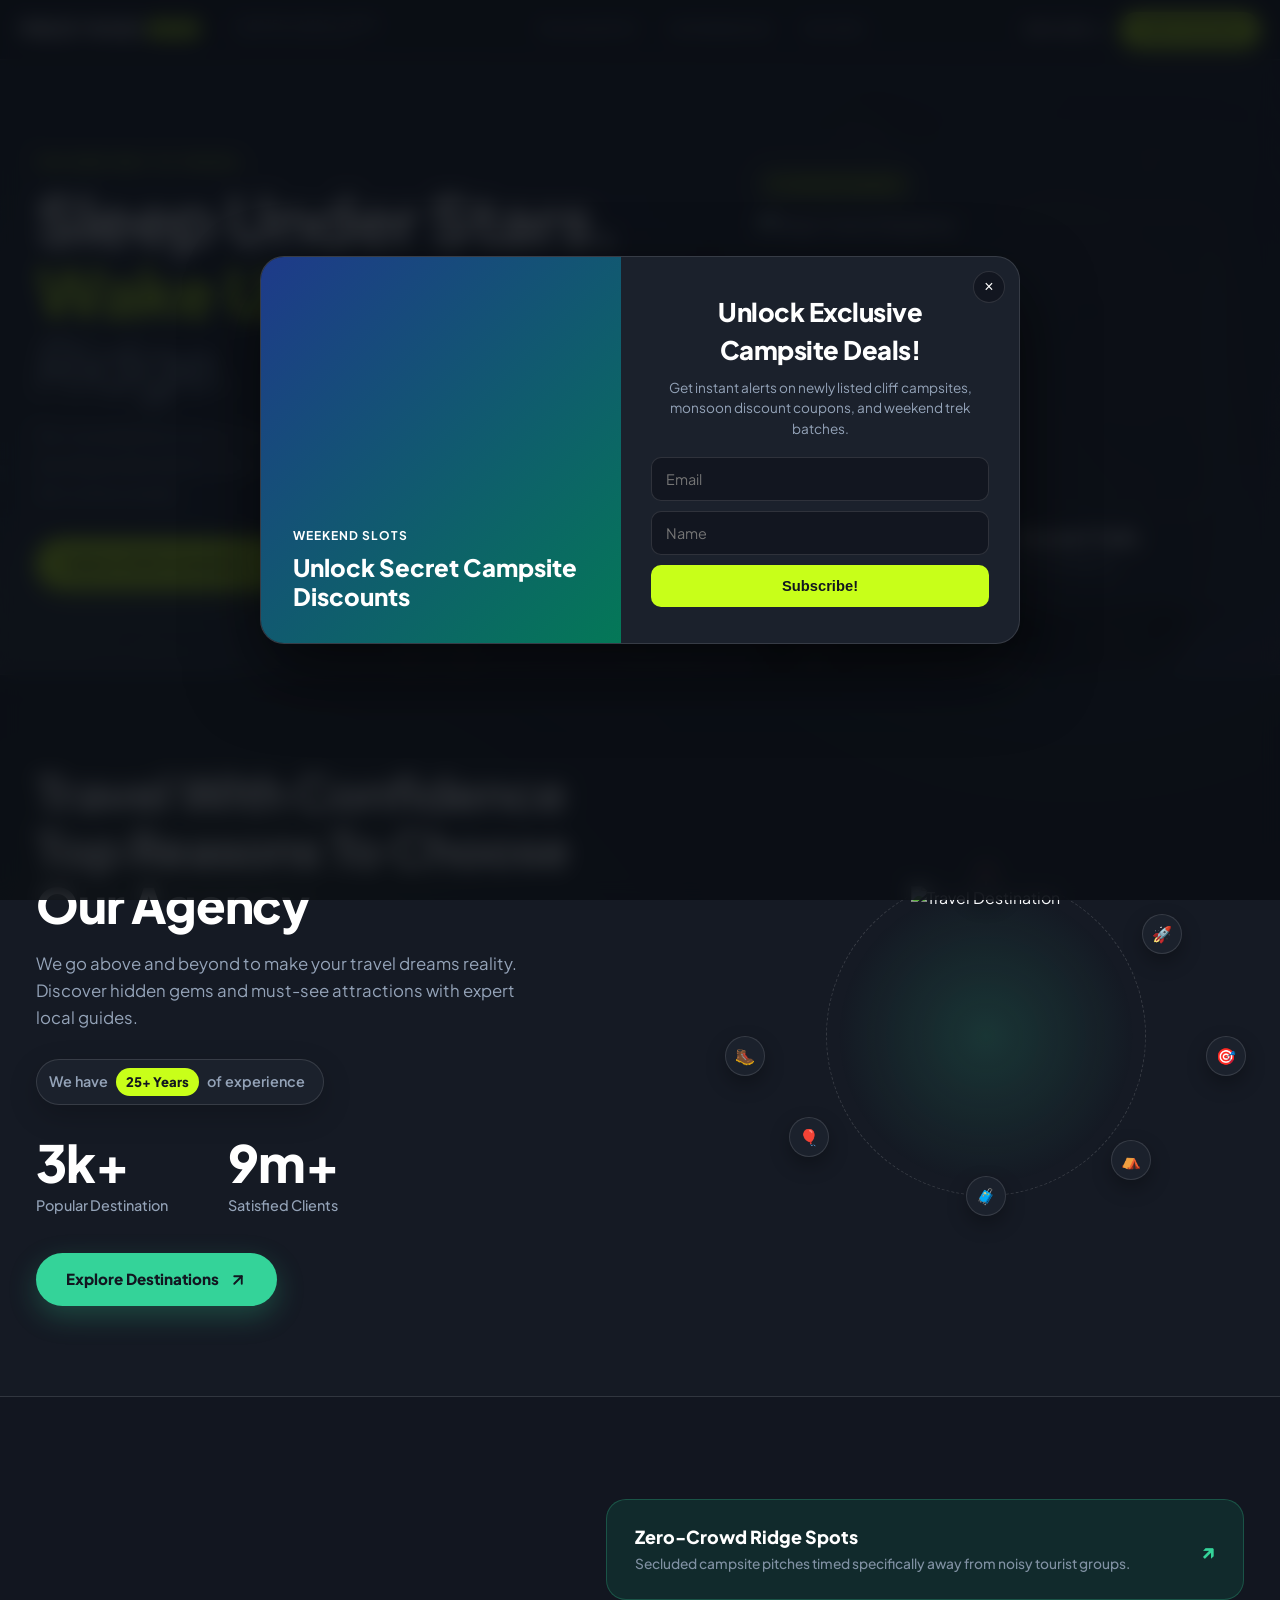
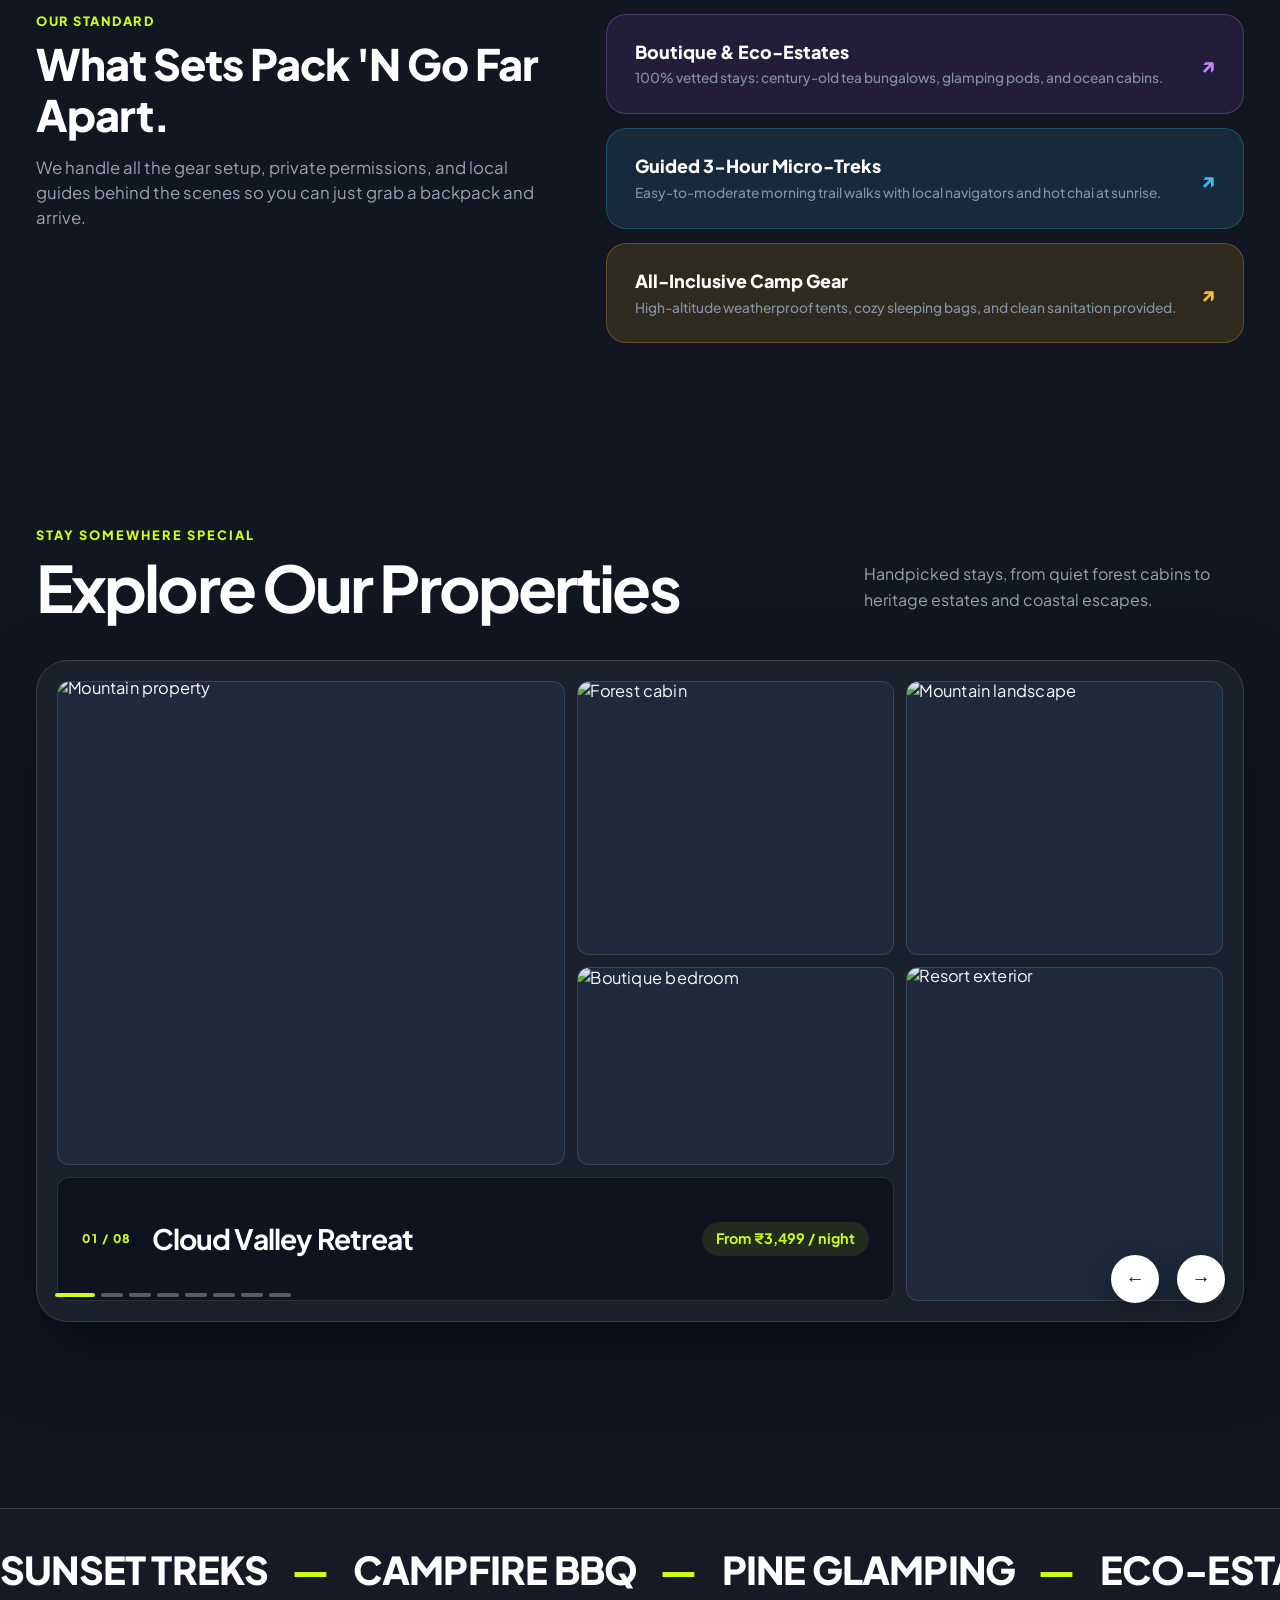
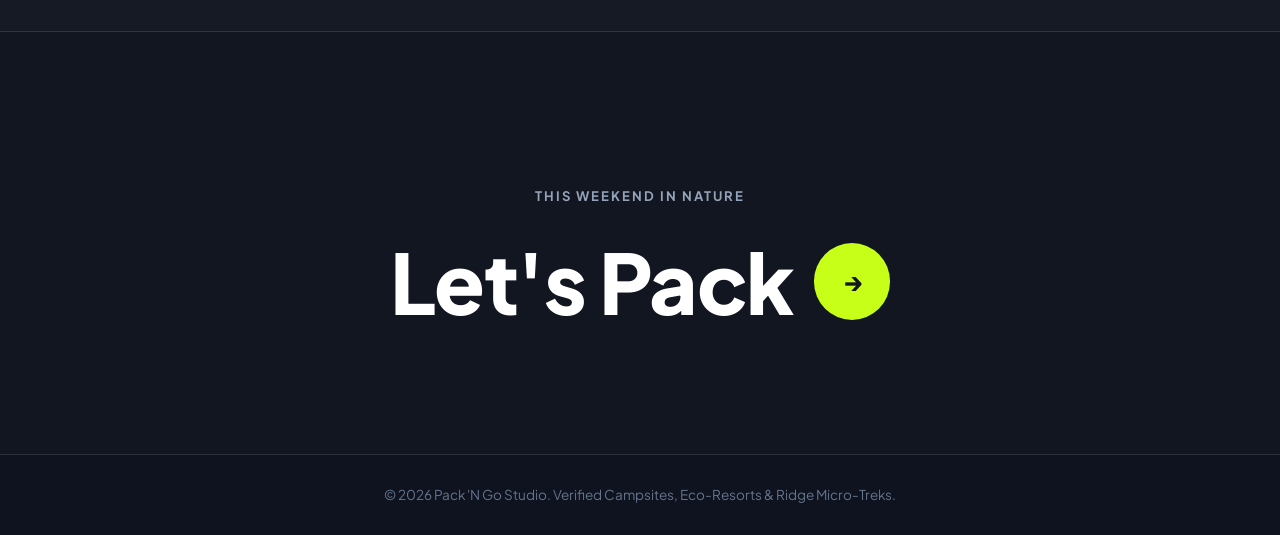
==== index.html @ fef46cc8 "-links updated" ====
<!DOCTYPE html>
<html lang="en">
<head>
  <meta charset="UTF-8">
  <meta name="viewport" content="width=device-width, initial-scale=1.0, maximum-scale=5.0">
  <title>Pack 'N Go | Stargazing, Eco-Resorts & Micro-Treks</title>
  <link rel="preconnect" href="https://fonts.googleapis.com">
  <link rel="preconnect" href="https://fonts.gstatic.com">
  <link href="https://fonts.googleapis.com/css2?family=Plus+Jakarta+Sans:wght@300;400;500;600;700;800&display=swap" rel="stylesheet">
  <link rel="stylesheet" href="assets/css/style.css">
</head>
<body>

  <!-- Isolated Background Glow Layer -->
  <div class="bg-isolated-layer">
    <div class="mesh-glow glow-1"></div>
    <div class="mesh-glow glow-2"></div>
    <div class="mesh-glow glow-3"></div>
  </div>

  <!-- Header -->
  <header>
    <div class="nav-wrap">
      <div class="nav-left-group">
        <a href="#" class="brand-logo">
          PACK 'N GO <span>STUDIO</span>
        </a>
        <div class="nav-meta-labels">
          <span>CURATED CAMPS & TREKS</span>
          <span>HIGH-ALTITUDE RIDGE</span>
        </div>
      </div>

      <nav class="nav-menu">
        <a href="#about">Philosophy</a>
        <a href="#experiences">Experiences</a>
        <a href="#routes">Routes</a>
      </nav>

      <div class="nav-right-group">
        <a href="#experiences" class="nav-action-link">
          Explore <span style="font-size: 1rem;">↗</span>
        </a>
        <a href="#book" class="nav-btn">Start Packing</a>
        <button class="mobile-menu-toggle" id="mobileMenuToggle" aria-label="Open mobile menu">☰</button>
      </div>
    </div>
  </header>

  <!-- Mobile Slide-out Drawer Menu -->
  <div class="mobile-drawer" id="mobileDrawer">
    <div class="drawer-header">
      <div class="brand-logo" style="font-size: 1.1rem;">
        PACK 'N GO <span>STUDIO</span>
      </div>
      <button class="drawer-close" id="mobileCloseDrawer" aria-label="Close mobile menu">✕</button>
    </div>
    <nav class="drawer-nav">
      <a href="#about">Philosophy</a>
      <a href="#experiences">Experiences</a>
      <a href="#routes">Routes</a>
      <a href="#book" style="color: var(--accent);">Start Packing →</a>
    </nav>
  </div>

  <!-- Hero Section -->
  <section class="hero">
    <div class="container">
      <div class="hero-grid">
        <div>
          <div class="hero-eyebrow">The New Way to Travel</div>
          <h1 class="hero-title">Sleep Under Stars. <span class="accent-text">Wake Up</span> on the <em>Ridge.</em></h1>
          <p class="hero-sub">No crowded bus tours. Hand-picked cliffside campsites, boutique plantation villas, and 3-hour micro-treks curated for curious souls.</p>
          <div class="hero-actions">
            <a href="#experiences" class="btn-main">
              Explore 2026 Campsites <span>→</span>
            </a>
            <div class="hero-stat-tag">
              ★ 4.96 Rating · 2,400+ Campers
            </div>
          </div>
        </div>

        <div class="hero-banner-card">
          <span class="banner-badge">Verified Campsites</span>
          <div class="banner-image-stage">
            <img src="https://images.unsplash.com/photo-1510798831971-661eb04b3739?auto=format&fit=crop&w=1000&q=85" alt="Ridge Camp Stargazing">
          </div>
          <div class="banner-footer-caption">
            <div class="banner-caption-title">Ridge Camp → Tea Estates → Sunset Trails</div>
            <span>Handpicked retreats with verified on-ground caretakers.</span>
          </div>
        </div>
      </div>
    </div>
  </section>

  <!-- Travel With Confidence Section -->
  <section class="why-choose-section">
    <div class="container">
      <div class="why-choose-grid">
        <div class="why-content">
          <h2>Travel With Confidence<br>Top Reasons To Choose<br>Our Agency</h2>
          <p>We go above and beyond to make your travel dreams reality. Discover hidden gems and must-see attractions with expert local guides.</p>

          <div class="experience-pill">
            <span>We have</span>
            <span class="badge-highlight">25+ Years</span>
            <span>of experience</span>
          </div>

          <div class="stats-row">
            <div class="stat-item">
              <h3>3k+</h3>
              <p>Popular Destination</p>
            </div>
            <div class="stat-item">
              <h3>9m+</h3>
              <p>Satisfied Clients</p>
            </div>
          </div>

          <a href="#experiences" class="btn-explore">
            Explore Destinations
            <svg width="18" height="18" viewBox="0 0 24 24" fill="none" stroke="currentColor" stroke-width="2.5" stroke-linecap="round" stroke-linejoin="round"><line x1="7" y1="17" x2="17" y2="7"></line><polyline points="7 7 17 7 17 17"></polyline></svg>
          </a>
        </div>

        <div class="orbit-visual-wrap">
          <div class="green-backdrop-circle"></div>
          <div class="orbit-ring"></div>
          <div class="orbit-icon icon-1" title="Top Destinations">📍</div>
          <div class="orbit-icon icon-2" title="Fast Booking">🚀</div>
          <div class="orbit-icon icon-3" title="Best Price Guarantee">🎯</div>
          <div class="orbit-icon icon-4" title="Wild Camping">⛺</div>
          <div class="orbit-icon icon-5" title="All-Inclusive">🧳</div>
          <div class="orbit-icon icon-6" title="Scenic Flights">🎈</div>
          <div class="orbit-icon icon-7" title="Guided Tours">🥾</div>
          <div class="central-photo-box">
            <img src="../Pack 'N' Go/assets/images/backpacker.png" alt="Travel Destination">
          </div>
        </div>
      </div>
    </div>
  </section>

  <!-- What Sets Us Apart -->
  <section class="container" id="about">
    <div class="features-split">
      <div>
        <div class="section-eyebrow">Our Standard</div>
        <h2 class="section-title">What Sets Pack 'N Go Far Apart.</h2>
        <p style="color:var(--muted); margin-top:14px; font-size:clamp(0.95rem, 1.6vw, 1.05rem);">We handle all the gear setup, private permissions, and local guides behind the scenes so you can just grab a backpack and arrive.</p>
      </div>

      <div class="pastel-pill-list">
        <div class="pastel-card green">
          <div>
            <h4>Zero-Crowd Ridge Spots</h4>
            <p>Secluded campsite pitches timed specifically away from noisy tourist groups.</p>
          </div>
          <span class="card-arrow">↗</span>
        </div>

        <div class="pastel-card purple">
          <div>
            <h4>Boutique & Eco-Estates</h4>
            <p>100% vetted stays: century-old tea bungalows, glamping pods, and ocean cabins.</p>
          </div>
          <span class="card-arrow">↗</span>
        </div>

        <div class="pastel-card blue">
          <div>
            <h4>Guided 3-Hour Micro-Treks</h4>
            <p>Easy-to-moderate morning trail walks with local navigators and hot chai at sunrise.</p>
          </div>
          <span class="card-arrow">↗</span>
        </div>

        <div class="pastel-card yellow">
          <div>
            <h4>All-Inclusive Camp Gear</h4>
            <p>High-altitude weatherproof tents, cozy sleeping bags, and clean sanitation provided.</p>
          </div>
          <span class="card-arrow">↗</span>
        </div>
      </div>
    </div>
  </section>

  <!-- Property Listing Gallery (8 Slides) -->
  <section class="container property-gallery-section" id="experiences">
    <div class="property-gallery-heading">
      <div>
        <p class="property-eyebrow">STAY SOMEWHERE SPECIAL</p>
        <h2>Explore Our Properties</h2>
      </div>
      <p class="property-heading-copy">Handpicked stays, from quiet forest cabins to heritage estates and coastal escapes.</p>
    </div>
    <div class="property-gallery" id="propertyGallery">
      <div class="property-gallery-stage">
        
        <!-- Slide 1 -->
        <div class="property-gallery-slide is-active" data-slide="0">
          <div class="property-tile property-tile-main"><img src="https://images.unsplash.com/photo-1510798831971-661eb04b3739?auto=format&fit=crop&w=1400&q=85" alt="Mountain property"></div>
          <div class="property-tile property-tile-small"><img src="https://images.unsplash.com/photo-1449158743715-0a90ebb6d2d8?auto=format&fit=crop&w=900&q=85" alt="Forest cabin"></div>
          <div class="property-tile property-tile-square"><img src="https://images.unsplash.com/photo-1500534623283-312aade485b7?auto=format&fit=crop&w=900&q=85" alt="Mountain landscape"></div>
          <div class="property-tile property-tile-wide"><img src="https://images.unsplash.com/photo-1505693416388-ac5ce068fe85?auto=format&fit=crop&w=1100&q=85" alt="Boutique bedroom"></div>
          <div class="property-tile property-tile-tall"><img src="https://images.unsplash.com/photo-1520250497591-112f2f40a3f4?auto=format&fit=crop&w=900&q=85" alt="Resort exterior"></div>
          <div class="property-copy-card"><span>01 / 08</span><h3>Cloud Valley Retreat</h3><p>Mountain views, quiet mornings and a stay designed around nature.</p><strong>From ₹3,499 / night</strong></div>
        </div>

        <!-- Slide 2 -->
        <div class="property-gallery-slide" data-slide="1">
          <div class="property-tile property-tile-main"><img src="https://images.unsplash.com/photo-1544986581-efac024faf62?auto=format&fit=crop&w=1400&q=85" alt="Heritage property"></div>
          <div class="property-tile property-tile-small"><img src="https://images.unsplash.com/photo-1564501049412-61c2a3083791?auto=format&fit=crop&w=900&q=85" alt="Luxury room"></div>
          <div class="property-tile property-tile-square"><img src="https://images.unsplash.com/photo-1499793983690-e29da59ef1c2?auto=format&fit=crop&w=900&q=85" alt="Property pool"></div>
          <div class="property-tile property-tile-wide"><img src="https://images.unsplash.com/photo-1566073771259-6a8506099945?auto=format&fit=crop&w=1100&q=85" alt="Hotel interior"></div>
          <div class="property-tile property-tile-tall"><img src="https://images.unsplash.com/photo-1582719478250-c89cae4dc85b?auto=format&fit=crop&w=900&q=85" alt="Heritage stay"></div>
          <div class="property-copy-card"><span>02 / 08</span><h3>Colonial Tea Estate</h3><p>A heritage escape surrounded by misty plantations and slow living.</p><strong>From ₹4,800 / night</strong></div>
        </div>

        <!-- Slide 3 -->
        <div class="property-gallery-slide" data-slide="2">
          <div class="property-tile property-tile-main"><img src="https://images.unsplash.com/photo-1470252649378-9c29740c9fa8?auto=format&fit=crop&w=1400&q=85" alt="Forest retreat"></div>
          <div class="property-tile property-tile-small"><img src="https://images.unsplash.com/photo-1470770841072-f978cf4d019e?auto=format&fit=crop&w=900&q=85" alt="Lakeside landscape"></div>
          <div class="property-tile property-tile-square"><img src="https://images.unsplash.com/photo-1464822759023-fed622ff2c3b?auto=format&fit=crop&w=900&q=85" alt="Mountain valley"></div>
          <div class="property-tile property-tile-wide"><img src="https://images.unsplash.com/photo-1445019980597-93fa8acb246c?auto=format&fit=crop&w=1100&q=85" alt="Cabin interior"></div>
          <div class="property-tile property-tile-tall"><img src="https://images.unsplash.com/photo-1500530855697-b586d89ba3ee?auto=format&fit=crop&w=900&q=85" alt="Nature stay"></div>
          <div class="property-copy-card"><span>03 / 08</span><h3>Mistwood Forest Cabins</h3><p>Private cabins tucked into the green, made for switching off.</p><strong>From ₹2,999 / night</strong></div>
        </div>

        <!-- Slide 4 -->
        <div class="property-gallery-slide" data-slide="3">
          <div class="property-tile property-tile-main"><img src="https://images.unsplash.com/photo-1497240474118-6d3b4f7c5a0a?auto=format&fit=crop&w=1400&q=85" alt="Coastal resort"></div>
          <div class="property-tile property-tile-small"><img src="https://images.unsplash.com/photo-1494500764479-0c8f2919a3d8?auto=format&fit=crop&w=900&q=85" alt="Ocean landscape"></div>
          <div class="property-tile property-tile-square"><img src="https://images.unsplash.com/photo-1507525428034-b723cf961d3e?auto=format&fit=crop&w=900&q=85" alt="Beach escape"></div>
          <div class="property-tile property-tile-wide"><img src="https://images.unsplash.com/photo-1510414842594-a61c69b5ae57?auto=format&fit=crop&w=1100&q=85" alt="Coastal villa"></div>
          <div class="property-tile property-tile-tall"><img src="https://images.unsplash.com/photo-1540541338287-41700207dee6?auto=format&fit=crop&w=900&q=85" alt="Resort pool"></div>
          <div class="property-copy-card"><span>04 / 08</span><h3>Arabian Coast Hideaway</h3><p>Sea breeze, private spaces and long golden-hour evenings.</p><strong>From ₹5,200 / night</strong></div>
        </div>

        <!-- Slide 5 -->
        <div class="property-gallery-slide" data-slide="4">
          <div class="property-tile property-tile-main"><img src="https://images.unsplash.com/photo-1506744038136-46273834b3fb?auto=format&fit=crop&w=1400&q=85" alt="Alpine lake"></div>
          <div class="property-tile property-tile-small"><img src="https://images.unsplash.com/photo-1519681393784-d120267933ba?auto=format&fit=crop&w=900&q=85" alt="Starlit peaks"></div>
          <div class="property-tile property-tile-square"><img src="https://images.unsplash.com/photo-1469474968028-56623f02e42e?auto=format&fit=crop&w=900&q=85" alt="Wanderlust trail"></div>
          <div class="property-tile property-tile-wide"><img src="https://images.unsplash.com/photo-1542314831-068cd1dbfeeb?auto=format&fit=crop&w=1100&q=85" alt="Luxury alpine lodge"></div>
          <div class="property-tile property-tile-tall"><img src="https://images.unsplash.com/photo-1526772662000-3f88f10405ff?auto=format&fit=crop&w=900&q=85" alt="Adventure gear"></div>
          <div class="property-copy-card"><span>05 / 08</span><h3>Stargazer Alpine Dome</h3><p>High-altitude transparent domes positioned for absolute night sky views.</p><strong>From ₹6,500 / night</strong></div>
        </div>

        <!-- Slide 6 -->
        <div class="property-gallery-slide" data-slide="5">
          <div class="property-tile property-tile-main"><img src="https://images.unsplash.com/photo-1511593358241-7eea1f3c84e5?auto=format&fit=crop&w=1400&q=85" alt="Valley view"></div>
          <div class="property-tile property-tile-small"><img src="https://images.unsplash.com/photo-1501785888041-af3ef285b470?auto=format&fit=crop&w=900&q=85" alt="River stream"></div>
          <div class="property-tile property-tile-square"><img src="https://images.unsplash.com/photo-1433086966358-54859d0ed716?auto=format&fit=crop&w=900&q=85" alt="Waterfall trail"></div>
          <div class="property-tile property-tile-wide"><img src="https://images.unsplash.com/photo-1571003123894-1f0594d2b5d9?auto=format&fit=crop&w=1100&q=85" alt="Resort spa"></div>
          <div class="property-tile property-tile-tall"><img src="https://images.unsplash.com/photo-1584132967334-10e028bd69f7?auto=format&fit=crop&w=900&q=85" alt="Cozy room"></div>
          <div class="property-copy-card"><span>06 / 08</span><h3>River Valley Sanctuary</h3><p>Wake up to the soothing soundtrack of running mountain streams.</p><strong>From ₹3,800 / night</strong></div>
        </div>

        <!-- Slide 7 -->
        <div class="property-gallery-slide" data-slide="6">
          <div class="property-tile property-tile-main"><img src="https://images.unsplash.com/photo-1509316975850-ff9c5deb0cd9?auto=format&fit=crop&w=1400&q=85" alt="Desert stars"></div>
          <div class="property-tile property-tile-small"><img src="https://images.unsplash.com/photo-1508873696983-2df5c92093c7?auto=format&fit=crop&w=900&q=85" alt="Canyon view"></div>
          <div class="property-tile property-tile-square"><img src="https://images.unsplash.com/photo-1519052537078-e6302a4968d4?auto=format&fit=crop&w=900&q=85" alt="Desert camp"></div>
          <div class="property-tile property-tile-wide"><img src="https://images.unsplash.com/photo-1528164344705-475426879c0d?auto=format&fit=crop&w=1100&q=85" alt="Sunset glow"></div>
          <div class="property-tile property-tile-tall"><img src="https://images.unsplash.com/photo-1517760444937-f6397edcbbcd?auto=format&fit=crop&w=900&q=85" alt="Night tent"></div>
          <div class="property-copy-card"><span>07 / 08</span><h3>Canyon Star Camp</h3><p>Secluded desert plateau camp offering unmatched stargazing and bonfire nights.</p><strong>From ₹4,200 / night</strong></div>
        </div>

        <!-- Slide 8 -->
        <div class="property-gallery-slide" data-slide="7">
          <div class="property-tile property-tile-main"><img src="https://images.unsplash.com/photo-1488646953014-85cb44e25828?auto=format&fit=crop&w=1400&q=85" alt="Green hills"></div>
          <div class="property-tile property-tile-small"><img src="https://images.unsplash.com/photo-1454496522488-7a8e488e8606?auto=format&fit=crop&w=900&q=85" alt="Misty summit"></div>
          <div class="property-tile property-tile-square"><img src="https://images.unsplash.com/photo-1501785888041-af3ef285b470?auto=format&fit=crop&w=900&q=85" alt="Serene lake"></div>
          <div class="property-tile property-tile-wide"><img src="https://images.unsplash.com/photo-1561501900-3701fa6a0864?auto=format&fit=crop&w=1100&q=85" alt="Eco lodge"></div>
          <div class="property-tile property-tile-tall"><img src="https://images.unsplash.com/photo-1542601906990-b4d3fb778b09?auto=format&fit=crop&w=900&q=85" alt="Forest path"></div>
          <div class="property-copy-card"><span>08 / 08</span><h3>Highland Ridge Estate</h3><p>Perched on the highest ridge for 360-degree sunrise and sunset panoramas.</p><strong>From ₹5,999 / night</strong></div>
        </div>

      </div>

      <button class="property-gallery-arrow property-gallery-prev" type="button" aria-label="Previous property">←</button>
      <button class="property-gallery-arrow property-gallery-next" type="button" aria-label="Next property">→</button>
      
      <div class="property-gallery-dots" aria-label="Property gallery navigation">
        <button type="button" class="is-active" data-property-slide="0" aria-label="View property 1"></button>
        <button type="button" data-property-slide="1" aria-label="View property 2"></button>
        <button type="button" data-property-slide="2" aria-label="View property 3"></button>
        <button type="button" data-property-slide="3" aria-label="View property 4"></button>
        <button type="button" data-property-slide="4" aria-label="View property 5"></button>
        <button type="button" data-property-slide="5" aria-label="View property 6"></button>
        <button type="button" data-property-slide="6" aria-label="View property 7"></button>
        <button type="button" data-property-slide="7" aria-label="View property 8"></button>
      </div>
    </div>
  </section>

  <!-- Kinetic Running Text Marquee -->
  <div class="ticker-wrapper" id="routes">
    <div class="ticker-track">
      <div class="ticker-item">SUNSET TREKS <span>—</span></div>
      <div class="ticker-item">CAMPFIRE BBQ <span>—</span></div>
      <div class="ticker-item">PINE GLAMPING <span>—</span></div>
      <div class="ticker-item">ECO-ESTATES <span>—</span></div>
      <div class="ticker-item">WATERFALL HIKES <span>—</span></div>
      <div class="ticker-item">CLIFF CABINS <span>—</span></div>
      <div class="ticker-item">SUNSET TREKS <span>—</span></div>
      <div class="ticker-item">CAMPFIRE BBQ <span>—</span></div>
      <div class="ticker-item">PINE GLAMPING <span>—</span></div>
      <div class="ticker-item">ECO-ESTATES <span>—</span></div>
      <div class="ticker-item">WATERFALLHIKES <span>—</span></div>
      <div class="ticker-item">CLIFF CABINS <span>—</span></div>
    </div>
  </div>

  <!-- Oversized Closing CTA Banner -->
  <section class="container big-cta-section" id="book">
    <p style="text-transform:uppercase; letter-spacing:2px; font-weight:700; color:var(--muted); font-size:0.82rem; margin-bottom:14px;">This Weekend in Nature</p>
    <a href="mailto:bookings@packngo.com" class="massive-cta">
      Let's Pack <div class="circle-arrow">→</div>
    </a>
  </section>

  <footer>
    <p>© 2026 Pack 'N Go Studio. Verified Campsites, Eco-Resorts & Ridge Micro-Treks.</p>
  </footer>

  <!-- Exit/Bottom Newsletter Modal -->
  <div class="newsletter-overlay" id="newsletterModal">
    <div class="newsletter-modal">
      <button class="modal-close-btn" id="closeModalBtn" aria-label="Close modal">×</button>
      <div class="modal-visual-side">
        <span style="font-size:0.75rem; font-weight:700; text-transform:uppercase; letter-spacing:1px; margin-bottom:8px;">Weekend Slots</span>
        <h3>Unlock Secret Campsite Discounts</h3>
      </div>
      <div class="modal-form-side">
        <h2>Unlock Exclusive<br>Campsite Deals!</h2>
        <p>Get instant alerts on newly listed cliff campsites, monsoon discount coupons, and weekend trek batches.</p>
        <form id="newsletterForm">
          <input type="email" class="modal-input-field" placeholder="Email" required>
          <input type="text" class="modal-input-field" placeholder="Name" required>
          <button type="submit" class="modal-submit-btn">Subscribe!</button>
        </form>
      </div>
    </div>
  </div>

  <script src="assets/js/script.js"></script>
</body>
</html>
---- assets/css/style.css ----
:root {
      --bg: #121620;
      --surface: #1B212C;
      --text: #F8FAFC;
      --muted: #94A3B8;
      --dim: #64748B;
      --accent: #C8FF19;
      --blue: #38BDF8;
      --border: rgba(255, 255, 255, 0.12);
      --radius-sm: 12px;
      --radius-md: 20px;
      --radius-lg: 32px;
      --ease: cubic-bezier(0.16, 1, 0.3, 1);
    }

    * {
      box-sizing: border-box;
      margin: 0;
      padding: 0;
    }

    html, body {
      width: 100%;
      max-width: 100vw;
      overflow-x: hidden;
      overflow-x: clip;
      scroll-behavior: smooth;
      position: relative;
    }

    body {
      font-family: 'Plus Jakarta Sans', sans-serif;
      background-color: var(--bg);
      color: var(--text);
      line-height: 1.5;
    }

    .bg-isolated-layer {
      position: fixed;
      inset: 0;
      width: 100vw;
      height: 100vh;
      overflow: hidden;
      pointer-events: none;
      z-index: 0;
    }

    .mesh-glow {
      position: absolute;
      width: clamp(260px, 45vw, 650px);
      height: clamp(260px, 45vw, 650px);
      border-radius: 50%;
      filter: blur(140px);
      opacity: 0.15;
    }
    .glow-1 { top: 20px; right: -80px; background: #38BDF8; }
    .glow-2 { top: 900px; left: -80px; background: #C8FF19; }
    .glow-3 { top: 2200px; right: -80px; background: #34D399; }

    .container {
      width: 100%;
      max-width: 1280px;
      margin: 0 auto;
      padding: 0 clamp(16px, 4vw, 36px);
      position: relative;
      z-index: 2;
    }

    /* Header & Responsive Navbar */
    header {
      position: sticky;
      top: 0;
      background: rgba(18, 22, 32, 0.95);
      backdrop-filter: blur(20px);
      border-bottom: 1px solid var(--border);
      z-index: 100;
      padding: 12px 20px;
      width: 100%;
    }
    .nav-wrap {
      display: flex;
      justify-content: space-between;
      align-items: center;
      width: 100%;
      max-width: 100%;
    }
    .nav-left-group {
      display: flex;
      align-items: center;
      gap: 20px;
    }
    .brand-logo {
      font-size: clamp(1rem, 2vw, 1.35rem);
      font-weight: 800;
      color: #FFFFFF;
      text-decoration: none;
      letter-spacing: -0.5px;
      display: flex;
      align-items: center;
      gap: 6px;
      white-space: nowrap;
    }
    .brand-logo span {
      background: var(--accent);
      color: #121620;
      font-size: 0.58rem;
      font-weight: 800;
      padding: 2px 6px;
      border-radius: 4px;
      text-transform: uppercase;
      letter-spacing: 0.5px;
    }
    .nav-meta-labels {
      display: flex;
      flex-direction: column;
      font-size: 0.62rem;
      letter-spacing: 0.8px;
      color: var(--muted);
      text-transform: uppercase;
      font-weight: 700;
      line-height: 1.25;
      border-left: 1px solid var(--border);
      padding-left: 14px;
    }
    .nav-meta-labels span:last-child {
      color: var(--dim);
      font-weight: 500;
    }

    .nav-menu {
      display: flex;
      align-items: center;
      gap: clamp(16px, 2.5vw, 32px);
    }
    .nav-menu a {
      color: var(--muted);
      text-decoration: none;
      font-size: 0.85rem;
      font-weight: 600;
      text-transform: uppercase;
      letter-spacing: 0.8px;
      transition: color 0.2s;
      white-space: nowrap;
    }
    .nav-menu a:hover { color: var(--accent); }

    .nav-right-group {
      display: flex;
      align-items: center;
      gap: 16px;
    }
    .nav-action-link {
      color: var(--text);
      text-decoration: none;
      font-size: 0.78rem;
      font-weight: 700;
      text-transform: uppercase;
      letter-spacing: 1px;
      display: flex;
      align-items: center;
      gap: 4px;
      transition: color 0.2s;
      white-space: nowrap;
    }
    .nav-action-link:hover { color: var(--accent); }

    .nav-btn {
      background: var(--accent);
      color: #121620;
      padding: 8px 18px;
      border-radius: 40px;
      text-decoration: none;
      font-size: 0.78rem;
      font-weight: 800;
      text-transform: uppercase;
      letter-spacing: 0.5px;
      white-space: nowrap;
      transition: transform 0.25s var(--ease), background 0.2s;
      box-shadow: 0 8px 20px rgba(200, 255, 25, 0.2);
    }
    .nav-btn:hover { background: #b2e812; transform: scale(1.03); }

    /* Mobile Menu Hamburger Toggle */
    .mobile-menu-toggle {
      display: none;
      background: transparent;
      border: 1px solid var(--border);
      border-radius: 50%;
      width: 40px;
      height: 40px;
      color: #fff;
      font-size: 1.2rem;
      cursor: pointer;
      align-items: center;
      justify-content: center;
    }

    .mobile-drawer {
      position: fixed;
      top: 0;
      right: -100%;
      width: 280px;
      height: 100vh;
      background: #181D28;
      border-left: 1px solid var(--border);
      z-index: 1000;
      padding: 30px 24px;
      display: flex;
      flex-direction: column;
      gap: 24px;
      transition: right 0.4s var(--ease);
      box-shadow: -20px 0 50px rgba(0,0,0,0.5);
    }
    .mobile-drawer.active {
      right: 0;
    }
    .drawer-header {
      display: flex;
      justify-content: space-between;
      align-items: center;
    }
    .drawer-close {
      background: transparent;
      border: 1px solid var(--border);
      color: #fff;
      width: 32px;
      height: 32px;
      border-radius: 50%;
      cursor: pointer;
      font-size: 1rem;
      display: flex;
      align-items: center;
      justify-content: center;
    }
    .drawer-nav {
      display: flex;
      flex-direction: column;
      gap: 18px;
    }
    .drawer-nav a {
      color: var(--text);
      text-decoration: none;
      font-size: 1.1rem;
      font-weight: 700;
      text-transform: uppercase;
      letter-spacing: 1px;
    }
    .drawer-nav a:hover { color: var(--accent); }

    /* Hero */
    .hero {
      position: relative;
      padding: clamp(40px, 6vw, 90px) 0 clamp(40px, 6vw, 70px);
      width: 100%;
      background: linear-gradient(180deg, rgba(18,22,32,0.95) 0%, rgba(18,22,32,0.85) 100%),
                  url(../images/pack&go.png);
      background-size: cover;
      background-position: center;
      border-bottom: 1px solid var(--border);
    }

    .hero-grid {
      display: grid;
      grid-template-columns: 1.15fr 0.95fr;
      gap: clamp(30px, 5vw, 60px);
      align-items: center;
      width: 100%;
    }
    .hero-eyebrow {
      font-size: clamp(0.75rem, 1.8vw, 0.82rem);
      font-weight: 800;
      text-transform: uppercase;
      letter-spacing: 2px;
      color: var(--accent);
      margin-bottom: 12px;
    }
    .hero-title {
      font-size: clamp(2.2rem, 5.2vw, 4.4rem);
      font-weight: 800;
      letter-spacing: -1.5px;
      line-height: 1.08;
      margin-bottom: 20px;
      word-break: break-word;
      color: #FFFFFF;
    }
    .hero-title span.accent-text {
      color: var(--accent);
      font-style: normal;
    }
    .hero-title em {
      font-style: italic;
      font-weight: 400;
      color: var(--muted);
    }
    .hero-sub {
      font-size: clamp(0.98rem, 1.6vw, 1.15rem);
      color: var(--muted);
      max-width: 520px;
      margin-bottom: 30px;
      line-height: 1.6;
    }
    .hero-actions {
      display: flex;
      align-items: center;
      gap: 16px;
      flex-wrap: wrap;
    }

    .btn-main {
      background: var(--accent);
      color: #121620;
      padding: 14px 28px;
      border-radius: 40px;
      font-weight: 800;
      font-size: clamp(0.88rem, 1.8vw, 0.95rem);
      text-decoration: none;
      display: inline-flex;
      align-items: center;
      justify-content: center;
      gap: 8px;
      transition: all 0.3s var(--ease);
      box-shadow: 0 10px 24px rgba(200, 255, 25, 0.2);
    }
    .btn-main:hover {
      transform: translateY(-2px);
      box-shadow: 0 14px 30px rgba(200, 255, 25, 0.35);
      background: #b2e812;
    }
    .hero-stat-tag {
      padding: 10px 18px;
      border-radius: 30px;
      border: 1px solid var(--border);
      background: rgba(255, 255, 255, 0.05);
      backdrop-filter: blur(10px);
      font-size: clamp(0.78rem, 1.6vw, 0.85rem);
      font-weight: 600;
      white-space: nowrap;
      color: #F8FAFC;
    }

    .hero-banner-card {
      background: rgba(27, 33, 44, 0.75);
      backdrop-filter: blur(20px);
      border-radius: var(--radius-lg);
      padding: clamp(18px, 3.5vw, 30px);
      border: 1px solid var(--border);
      min-height: clamp(320px, 40vw, 460px);
      display: flex;
      flex-direction: column;
      justify-content: space-between;
      position: relative;
      overflow: hidden;
      box-shadow: 0 25px 60px rgba(0, 0, 0, 0.4);
      width: 100%;
    }
    .banner-badge {
      display: inline-flex;
      align-items: center;
      gap: 6px;
      background: rgba(200, 255, 25, 0.15);
      border: 1px solid rgba(200, 255, 25, 0.3);
      padding: 6px 14px;
      border-radius: 20px;
      font-size: 0.78rem;
      font-weight: 700;
      color: var(--accent);
      width: fit-content;
      position: relative;
      z-index: 3;
    }
    .banner-badge::before {
      content: '';
      width: 7px;
      height: 7px;
      background: var(--accent);
      border-radius: 50%;
    }

    .banner-image-stage {
      width: 100%;
      height: clamp(200px, 30vw, 300px);
      border-radius: var(--radius-md);
      overflow: hidden;
      position: relative;
      margin: 12px 0;
      border: 1px solid var(--border);
    }
    .banner-image-stage img {
      width: 100%;
      height: 100%;
      object-fit: cover;
      transition: transform 1s var(--ease);
    }
    .hero-banner-card:hover .banner-image-stage img {
      transform: scale(1.04);
    }

    .banner-footer-caption {
      position: relative;
      z-index: 3;
    }
    .banner-footer-caption .banner-caption-title {
      font-size: clamp(1.05rem, 1.8vw, 1.25rem);
      font-weight: 800;
      letter-spacing: -0.4px;
      color: #FFFFFF;
      line-height: 1.25;
    }
    .banner-footer-caption span {
      display: block;
      font-size: 0.84rem;
      font-weight: 500;
      color: var(--muted);
      margin-top: 4px;
    }

    .why-choose-section {
      padding: clamp(50px, 7vw, 100px) 0;
      background: #151A24;
      border-bottom: 1px solid var(--border);
    }
    .why-choose-grid {
      display: grid;
      grid-template-columns: 1.1fr 0.9fr;
      gap: clamp(36px, 5vw, 60px);
      align-items: center;
      width: 100%;
    }
    .why-content h2 {
      font-size: clamp(2rem, 3.8vw, 3.2rem);
      font-weight: 800;
      letter-spacing: -1.2px;
      line-height: 1.15;
      color: #FFFFFF;
      margin-bottom: 18px;
    }
    .why-content p {
      font-size: clamp(0.95rem, 1.6vw, 1.05rem);
      color: var(--muted);
      line-height: 1.6;
      margin-bottom: 28px;
      max-width: 520px;
    }
    .experience-pill {
      display: inline-flex;
      align-items: center;
      gap: 8px;
      background: var(--surface);
      border: 1px solid var(--border);
      padding: 8px 18px 8px 12px;
      border-radius: 40px;
      box-shadow: 0 10px 30px rgba(0, 0, 0, 0.2);
      margin-bottom: 32px;
      font-size: 0.9rem;
      font-weight: 600;
      color: var(--muted);
    }
    .experience-pill .badge-highlight {
      background: var(--accent);
      color: #121620;
      padding: 4px 10px;
      border-radius: 20px;
      font-weight: 800;
      font-size: 0.82rem;
    }
    .stats-row {
      display: grid;
      grid-template-columns: repeat(2, auto);
      justify-content: start;
      gap: clamp(30px, 5vw, 60px);
      margin-bottom: 36px;
    }
    .stat-item h3 {
      font-size: clamp(2.3rem, 4vw, 3.4rem);
      font-weight: 800;
      letter-spacing: -1px;
      color: #FFFFFF;
      line-height: 1;
      margin-bottom: 6px;
    }
    .stat-item p {
      font-size: 0.9rem;
      color: var(--muted);
      margin: 0;
      font-weight: 500;
    }
    .btn-explore {
      background: #34D399;
      color: #121620;
      padding: 15px 30px;
      border-radius: 40px;
      text-decoration: none;
      font-weight: 800;
      font-size: 0.95rem;
      display: inline-flex;
      align-items: center;
      gap: 10px;
      transition: all 0.3s var(--ease);
      box-shadow: 0 10px 28px rgba(52, 211, 153, 0.25);
    }
    .btn-explore:hover {
      background: #10B981;
      transform: translateY(-2px);
    }

    .orbit-visual-wrap {
      position: relative;
      width: 100%;
      height: 380px;
      display: flex;
      align-items: center;
      justify-content: center;
    }
    .green-backdrop-circle {
      position: absolute;
      width: 300px;
      height: 300px;
      border-radius: 50%;
      background: radial-gradient(circle, rgba(52, 211, 153, 0.15) 0%, transparent 70%);
      z-index: 1;
    }
    .orbit-ring {
      position: absolute;
      width: 320px;
      height: 320px;
      border: 1px dashed rgba(255, 255, 255, 0.15);
      border-radius: 50%;
      animation: orbitSpin 20s linear infinite;
      z-index: 2;
      pointer-events: none;
    }
    @keyframes orbitSpin {
      from { transform: rotate(0deg); }
      to { transform: rotate(360deg); }
    }
    .orbit-icon {
      position: absolute;
      width: 40px;
      height: 40px;
      background: var(--surface);
      border-radius: 50%;
      box-shadow: 0 8px 20px rgba(0,0,0,0.3);
      display: flex;
      align-items: center;
      justify-content: center;
      font-size: 1rem;
      border: 1px solid var(--border);
      animation: counterSpin 20s linear infinite;
      z-index: 3;
    }
    @keyframes counterSpin {
      from { transform: rotate(0deg); }
      to { transform: rotate(-360deg); }
    }
    .icon-1 { top: 10px; left: 50%; transform: translateX(-50%); }
    .icon-2 { top: 18%; right: 12%; }
    .icon-3 { top: 50%; right: -2px; }
    .icon-4 { bottom: 12%; right: 18%; }
    .icon-5 { bottom: 10px; left: 50%; transform: translateX(-50%); }
    .icon-6 { bottom: 18%; left: 12%; }
    .icon-7 { top: 50%; left: -2px; }

    .central-photo-box {
      position: relative;
      /* width: 190px; */
      height: 300px;
      /* border-radius: var(--radius-md); */
      overflow: hidden;
      /* box-shadow: 0 20px 40px rgba(0,0,0,0.4); */
      z-index: 3;
      /* border: 4px solid var(--surface); */
    }
    .central-photo-box img {
      width: 100%;
      height: 100%;
      object-fit: cover;
    }

    .features-split {
      display: grid;
      grid-template-columns: 1fr 1.25fr;
      gap: clamp(30px, 5vw, 60px);
      align-items: center;
      margin: clamp(60px, 8vw, 110px) 0;
      width: 100%;
    }
    .section-eyebrow {
      font-size: 0.8rem;
      font-weight: 800;
      text-transform: uppercase;
      letter-spacing: 1.5px;
      color: var(--accent);
      margin-bottom: 8px;
    }
    .section-title {
      font-size: clamp(1.8rem, 3.4vw, 2.7rem);
      letter-spacing: -1px;
      font-weight: 800;
      line-height: 1.18;
      color: #FFFFFF;
      word-break: break-word;
    }
    .pastel-pill-list {
      display: flex;
      flex-direction: column;
      gap: 14px;
      width: 100%;
    }
    .pastel-card {
      padding: clamp(18px, 2.2vw, 24px) clamp(18px, 2.5vw, 28px);
      border-radius: var(--radius-md);
      display: flex;
      justify-content: space-between;
      align-items: center;
      cursor: pointer;
      gap: 12px;
      transition: transform 0.25s var(--ease);
      width: 100%;
      border: 1px solid var(--border);
    }
    .pastel-card:hover {
      transform: translateX(8px);
    }
    .pastel-card.green  { background: rgba(16, 185, 129, 0.12); color: #34D399; border-color: rgba(52, 211, 153, 0.25); }
    .pastel-card.purple { background: rgba(168, 85, 247, 0.12); color: #C084FC; border-color: rgba(192, 132, 252, 0.25); }
    .pastel-card.blue   { background: rgba(56, 189, 248, 0.12); color: #38BDF8; border-color: rgba(56, 189, 248, 0.25); }
    .pastel-card.yellow { background: rgba(251, 191, 36, 0.12); color: #FBBF24; border-color: rgba(251, 191, 36, 0.25); }

    .pastel-card h4 { font-size: clamp(1rem, 1.4vw, 1.12rem); font-weight: 800; margin-bottom: 3px; color: #FFFFFF; }
    .pastel-card p { font-size: 0.86rem; opacity: 0.85; font-weight: 500; color: var(--muted); }
    .pastel-card .card-arrow {
      font-size: 1.3rem;
      font-weight: 800;
      flex-shrink: 0;
    }

    .property-gallery-section { padding-top: 80px; padding-bottom: 110px; background: #121620; }
    .property-gallery-heading { display: flex; justify-content: space-between; align-items: end; gap: 40px; margin-bottom: 42px; }
    .property-eyebrow { margin: 0 0 12px; color: var(--accent); font-size: .8rem; font-weight: 800; letter-spacing: 2px; }
    .property-gallery-heading h2 { margin: 0; font-size: clamp(2.2rem, 5vw, 4.8rem); line-height: 0.95; letter-spacing: -.045em; color: #FFFFFF; max-width: 800px; }
    .property-heading-copy { max-width: 380px; margin: 0 0 5px; color: var(--muted); line-height: 1.6; }
    
    .property-gallery { position: relative; background: var(--surface); border-radius: var(--radius-lg); padding: 20px; overflow: hidden; border: 1px solid var(--border); box-shadow: 0 30px 70px rgba(0,0,0,0.5); }
    .property-gallery-stage { position: relative; min-height: 620px; }
    
    .property-gallery-slide { 
      position: absolute; inset: 0; 
      display: grid; grid-template-columns: 1.25fr .78fr .78fr; grid-template-rows: 1fr .72fr .45fr; gap: 12px; 
      opacity: 0; transform: translateX(28px) scale(.985); pointer-events: none; 
      transition: opacity .65s ease, transform .75s cubic-bezier(.22,.61,.36,1); 
    }
    .property-gallery-slide.is-active { opacity: 1; transform: translateX(0) scale(1); pointer-events: auto; }
    
    .property-tile { overflow: hidden; background: #1E293B; border-radius: var(--radius-sm); border: 1px solid var(--border); }
    .property-tile img { width: 100%; height: 100%; display: block; object-fit: cover; transition: transform 1s ease; }
    .property-gallery-slide.is-active .property-tile img { transform: scale(1.025); }
    
    .property-tile-main { grid-column: 1; grid-row: 1 / 3; }
    .property-tile-small { grid-column: 2; grid-row: 1; }
    .property-tile-square { grid-column: 3; grid-row: 1; }
    .property-tile-wide { grid-column: 2; grid-row: 2; }
    .property-tile-tall { grid-column: 3; grid-row: 2 / 4; }
    
    .property-copy-card { 
      grid-column: 1 / 3; grid-row: 3; 
      background: #0E131F; color: #fff; padding: 20px 24px; 
      display: grid; grid-template-columns: auto 1fr auto; align-items: center; gap: 20px; 
      border-radius: var(--radius-sm); border: 1px solid var(--border); 
    }
    .property-copy-card span { font-size: .75rem; letter-spacing: 1.5px; color: var(--accent); font-weight: 800; }
    .property-copy-card h3 { margin: 0; font-size: clamp(1.2rem, 2.2vw, 2.15rem); letter-spacing: -.03em; color: #FFFFFF; }
    .property-copy-card p { display: none; margin: 5px 0 0; opacity: .7; font-size: .85rem; }
    .property-copy-card strong { font-size: .9rem; white-space: nowrap; color: var(--accent); background: rgba(200,255,25,0.1); padding: 6px 14px; border-radius: 20px; }
    
    .property-gallery-arrow { 
      position: absolute; z-index: 5; width: 48px; height: 48px; border: 0; border-radius: 50%; 
      background: #FFFFFF; color: #121620; font-size: 1.2rem; cursor: pointer; 
      box-shadow: 0 8px 28px rgba(0,0,0,.3); transition: transform .25s ease, background .25s ease; 
    }
    .property-gallery-arrow:hover { transform: scale(1.08); background: var(--accent); }
    .property-gallery-prev { right: 84px; bottom: 18px; }
    .property-gallery-next { right: 18px; bottom: 18px; }
    
    .property-gallery-dots { position: absolute; left: 18px; bottom: 24px; z-index: 5; display: flex; gap: 6px; align-items: center; }
    .property-gallery-dots button { width: 22px; height: 4px; border: 0; padding: 0; background: rgba(255,255,255,.3); cursor: pointer; transition: width .3s ease, background .3s ease; border-radius: 2px; }
    .property-gallery-dots button.is-active { width: 40px; background: var(--accent); }

    .ticker-wrapper {
      width: 100%;
      max-width: 100vw;
      overflow: hidden;
      margin: clamp(40px, 6vw, 80px) 0;
      border-top: 1px solid var(--border);
      border-bottom: 1px solid var(--border);
      background: #151A24;
      padding: clamp(20px, 3vw, 32px) 0;
    }
    .ticker-track {
      display: flex;
      width: max-content;
      align-items: center;
      gap: 24px;
      animation: smoothScroll 26s linear infinite;
    }
    .ticker-item {
      font-size: clamp(1.4rem, 3vw, 2.8rem);
      font-weight: 800;
      text-transform: uppercase;
      letter-spacing: -0.8px;
      color: #FFFFFF;
      white-space: nowrap;
    }
    .ticker-item span { color: var(--accent); margin-left: 16px; }
    @keyframes smoothScroll {
      from { transform: translateX(0); }
      to { transform: translateX(-50%); }
    }

    .big-cta-section {
      padding: clamp(40px, 6vw, 80px) 0 clamp(70px, 9vw, 110px);
      text-align: center;
      width: 100%;
    }
    .massive-cta {
      display: inline-flex;
      align-items: center;
      justify-content: center;
      gap: clamp(10px, 2.5vw, 20px);
      font-size: clamp(1.8rem, 6.5vw, 5.8rem);
      font-weight: 800;
      letter-spacing: -1.5px;
      color: #FFFFFF;
      text-decoration: none;
      transition: color 0.3s var(--ease), transform 0.3s var(--ease);
      flex-wrap: wrap;
      max-width: 100%;
      word-break: break-word;
    }
    .massive-cta:hover {
      color: var(--accent);
      transform: scale(1.02);
    }
    .circle-arrow {
      width: clamp(44px, 6vw, 84px);
      height: clamp(44px, 6vw, 84px);
      background: var(--accent);
      border-radius: 50%;
      display: flex;
      align-items: center;
      justify-content: center;
      color: #121620;
      font-size: clamp(1.2rem, 2vw, 2.1rem);
      transition: all 0.35s var(--ease);
      flex-shrink: 0;
    }
    .massive-cta:hover .circle-arrow {
      transform: rotate(-45deg) scale(1.08);
      background: #FFFFFF;
      color: #121620;
    }

    footer {
      border-top: 1px solid var(--border);
      padding: 30px 16px;
      text-align: center;
      color: var(--dim);
      font-size: 0.85rem;
      width: 100%;
      background: #0E131F;
    }

    .newsletter-overlay {
      position: fixed;
      inset: 0;
      background: rgba(10, 13, 19, 0.85);
      backdrop-filter: blur(10px);
      z-index: 1000;
      display: flex;
      align-items: center;
      justify-content: center;
      padding: clamp(12px, 3vw, 24px);
      opacity: 0;
      visibility: hidden;
      transition: opacity 0.4s var(--ease), visibility 0.4s;
    }
    .newsletter-overlay.active {
      opacity: 1;
      visibility: visible;
    }
    .newsletter-modal {
      background: #1B212C;
      border: 1px solid var(--border);
      border-radius: 24px;
      max-width: 760px;
      width: 100%;
      display: grid;
      grid-template-columns: 0.95fr 1.05fr;
      overflow: hidden;
      position: relative;
      box-shadow: 0 30px 70px rgba(0, 0, 0, 0.6);
      transform: scale(0.94) translateY(20px);
      transition: transform 0.45s var(--ease);
      max-height: 90vh;
      overflow-y: auto;
    }
    .newsletter-overlay.active .newsletter-modal {
      transform: scale(1) translateY(0);
    }
    .modal-close-btn {
      position: absolute;
      top: 14px;
      right: 14px;
      width: 32px;
      height: 32px;
      border-radius: 50%;
      border: 1px solid var(--border);
      background: #121620;
      font-size: 1rem;
      cursor: pointer;
      display: flex;
      align-items: center;
      justify-content: center;
      color: #FFFFFF;
      z-index: 10;
    }
    .modal-visual-side {
      background: linear-gradient(135deg, #1E3A8A, #047857);
      padding: clamp(20px, 3.5vw, 32px);
      color: white;
      display: flex;
      flex-direction: column;
      justify-content: flex-end;
      position: relative;
    }
    .modal-visual-side h3 {
      font-size: clamp(1.15rem, 2vw, 1.5rem);
      font-weight: 800;
      line-height: 1.2;
    }
    .modal-form-side {
      padding: clamp(24px, 3.5vw, 36px) clamp(18px, 3vw, 30px);
      display: flex;
      flex-direction: column;
      justify-content: center;
      text-align: center;
    }
    .modal-form-side h2 {
      font-size: clamp(1.25rem, 2vw, 1.6rem);
      font-weight: 800;
      letter-spacing: -0.5px;
      margin-bottom: 8px;
      color: #FFFFFF;
    }
    .modal-form-side p {
      font-size: 0.85rem;
      color: var(--muted);
      line-height: 1.5;
      margin-bottom: 18px;
    }
    .modal-input-field {
      width: 100%;
      padding: 12px 14px;
      border-radius: 10px;
      border: 1px solid var(--border);
      background: #121620;
      font-family: inherit;
      font-size: 0.9rem;
      color: #FFFFFF;
      outline: none;
      margin-bottom: 10px;
    }
    .modal-submit-btn {
      width: 100%;
      padding: 13px;
      border-radius: 10px;
      background: var(--accent);
      color: #121620;
      font-weight: 800;
      font-size: 0.92rem;
      border: none;
      cursor: pointer;
      transition: background 0.2s;
    }
    .modal-submit-btn:hover { background: #b2e812; }

    /* Comprehensive Mobile & Tablet Breakpoints */
    @media (max-width: 960px) {
      .hero-grid, .why-choose-grid, .features-split {
        grid-template-columns: 1fr;
      }
      .nav-menu {
        display: none;
      }
      .nav-meta-labels {
        display: none;
      }
      .mobile-menu-toggle {
        display: flex;
      }
      .orbit-visual-wrap {
        height: 340px;
        margin-top: 10px;
      }
      .green-backdrop-circle, .orbit-ring {
        width: 280px;
        height: 280px;
      }
    }

    @media (max-width: 900px) {
      .property-gallery-section { padding-top: 60px; padding-bottom: 70px; }
      .property-gallery-heading { display: block; margin-bottom: 24px; }
      .property-heading-copy { margin-top: 14px; max-width: 100%; }
      .property-gallery { padding: 12px; }
      .property-gallery-stage { min-height: 580px; }
      .property-gallery-slide { grid-template-columns: 1fr 1fr; grid-template-rows: 1.1fr .65fr .65fr; gap: 8px; }
      .property-tile-main { grid-column: 1 / 3; grid-row: 1; }
      .property-tile-small { grid-column: 1; grid-row: 2; }
      .property-tile-square { grid-column: 2; grid-row: 2; }
      .property-tile-wide { display: none; }
      .property-tile-tall { display: none; }
      .property-copy-card { grid-column: 1 / 3; grid-row: 3; padding: 16px; display: block; }
      .property-copy-card span { display: block; margin-bottom: 6px; }
      .property-copy-card strong { display: inline-block; margin-top: 8px; }
      .property-gallery-prev { right: 64px; bottom: 10px; width: 42px; height: 42px; }
      .property-gallery-next { right: 10px; bottom: 10px; width: 42px; height: 42px; }
      .property-gallery-dots { left: 10px; bottom: 22px; }
    }

    @media (max-width: 600px) {
      .newsletter-modal { grid-template-columns: 1fr; }
      .modal-visual-side { display: none; }
      .btn-main { width: 100%; }
      .hero-stat-tag { width: 100%; text-align: center; }
      .property-gallery-heading h2 { font-size: 2rem; }
      .property-gallery-stage { min-height: 520px; }
      .property-copy-card h3 { font-size: 1.15rem; }
      header { padding: 10px 14px; }
      .brand-logo { font-size: 0.95rem; }
      .nav-btn { padding: 7px 14px; font-size: 0.72rem; }
    }

    @media (prefers-reduced-motion: reduce) {
      .property-gallery-slide, .property-tile img, .property-gallery-arrow, .property-gallery-dots button { transition: none; }
    }
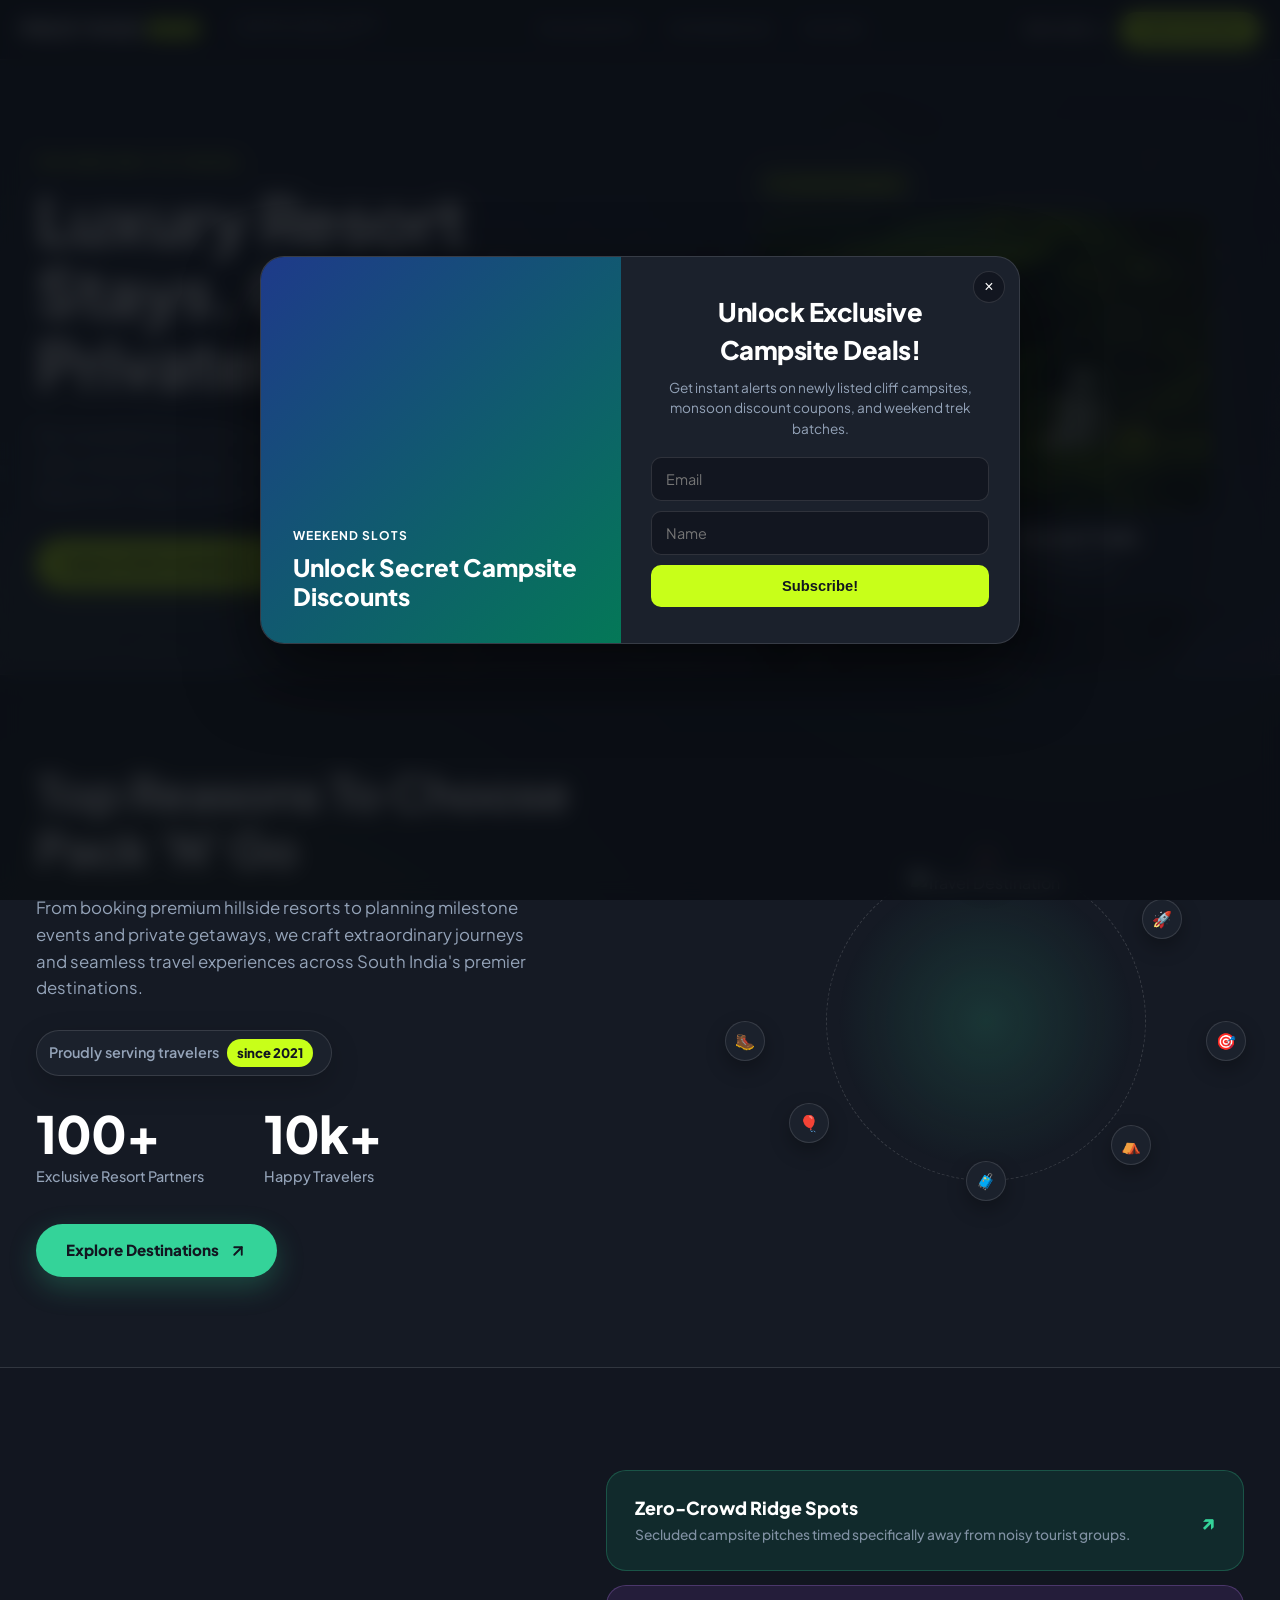
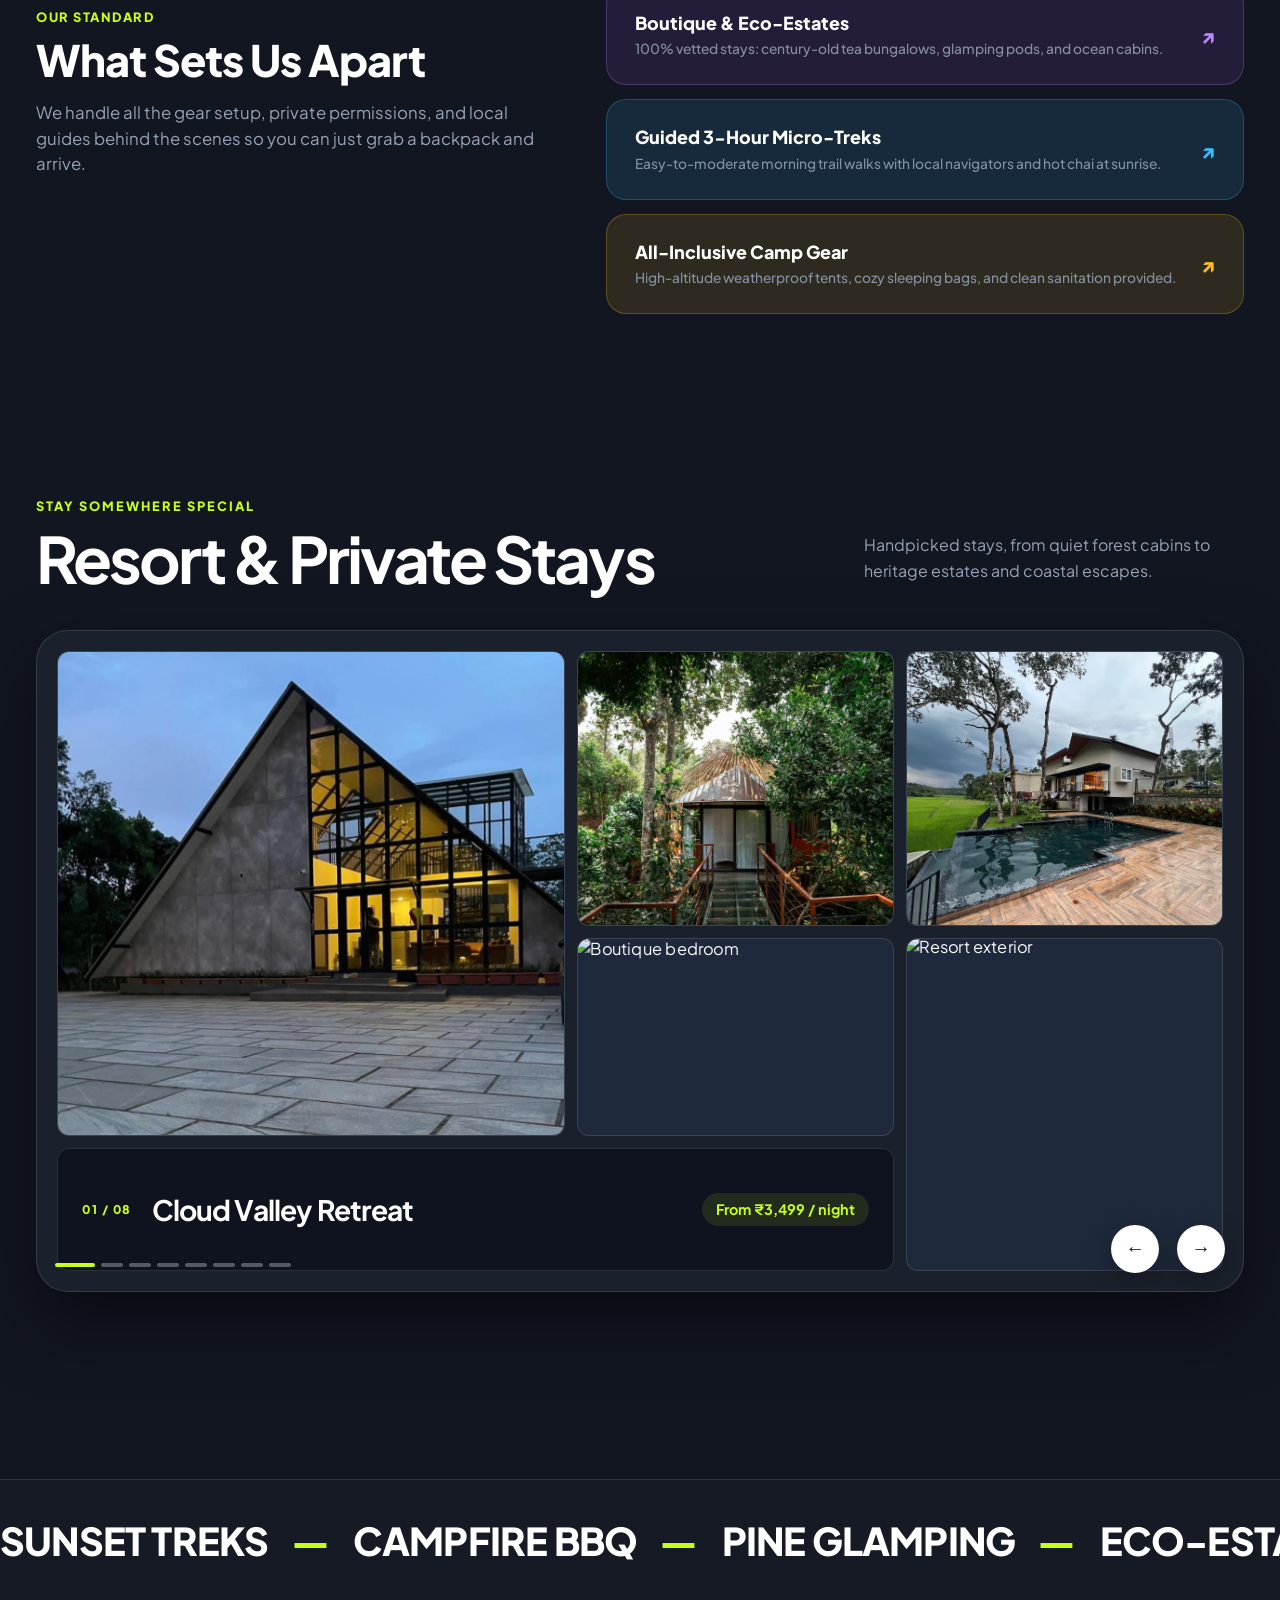
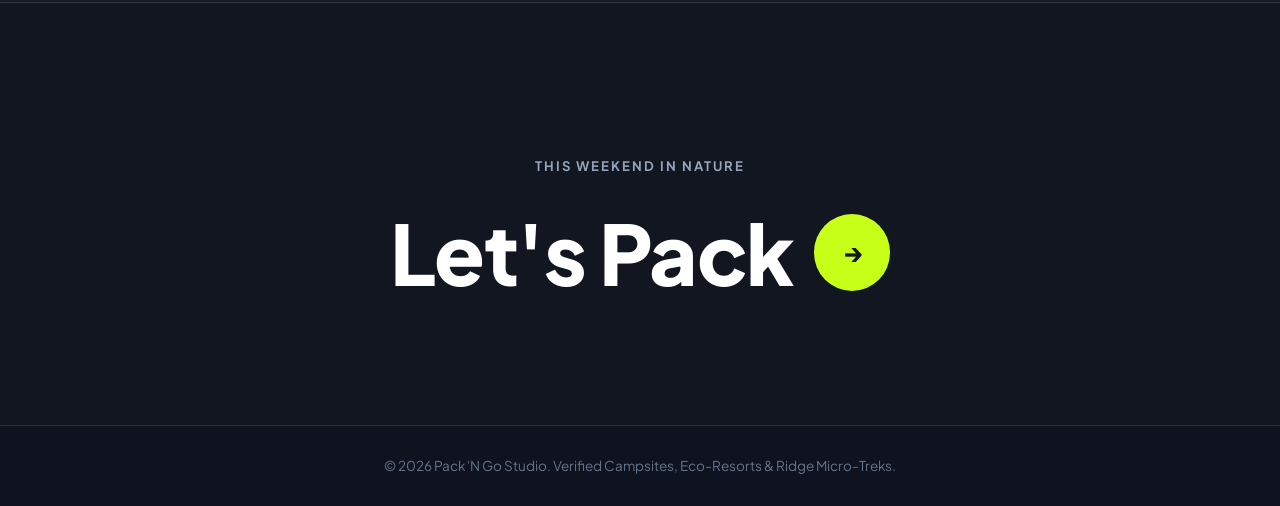
==== commit 891a656d: "-images updated header contents changes" ====
--- a/index.html
+++ b/index.html
@@ -41,7 +41,7 @@
         <a href="#experiences" class="nav-action-link">
           Explore <span style="font-size: 1rem;">↗</span>
         </a>
-        <a href="#book" class="nav-btn">Start Packing</a>
+        <a href="https://wa.me/919567907281?text=Hi!%20I%27d%20like%20to%20start%20packing%20for%20a%20trip." target="_blank" rel="noopener noreferrer" class="nav-btn" class="nav-btn">Start Packing</a>
         <button class="mobile-menu-toggle" id="mobileMenuToggle" aria-label="Open mobile menu">☰</button>
       </div>
     </div>
@@ -61,6 +61,7 @@
       <a href="#routes">Routes</a>
       <a href="#book" style="color: var(--accent);">Start Packing →</a>
     </nav>
+    
   </div>
 
   <!-- Hero Section -->
@@ -69,8 +70,8 @@
       <div class="hero-grid">
         <div>
           <div class="hero-eyebrow">The New Way to Travel</div>
-          <h1 class="hero-title">Sleep Under Stars. <span class="accent-text">Wake Up</span> on the <em>Ridge.</em></h1>
-          <p class="hero-sub">No crowded bus tours. Hand-picked cliffside campsites, boutique plantation villas, and 3-hour micro-treks curated for curious souls.</p>
+          <h1 class="hero-title">Luxury Resort Stays. Curated Privately for<span class="accent-text"> You.</span></h1>
+          <p class="hero-sub">No crowded tours. Hand-picked luxury resorts, private valley villas, bespoke holiday packages, and event planning across Wayanad, Ooty, and Idukki.</p>
           <div class="hero-actions">
             <a href="#experiences" class="btn-main">
               Explore 2026 Campsites <span>→</span>
@@ -84,7 +85,7 @@
         <div class="hero-banner-card">
           <span class="banner-badge">Verified Campsites</span>
           <div class="banner-image-stage">
-            <img src="https://images.unsplash.com/photo-1510798831971-661eb04b3739?auto=format&fit=crop&w=1000&q=85" alt="Ridge Camp Stargazing">
+            <img src="./assets/images/banner.jpg" alt="Ridge Camp Stargazing">
           </div>
           <div class="banner-footer-caption">
             <div class="banner-caption-title">Ridge Camp → Tea Estates → Sunset Trails</div>
@@ -100,23 +101,23 @@
     <div class="container">
       <div class="why-choose-grid">
         <div class="why-content">
-          <h2>Travel With Confidence<br>Top Reasons To Choose<br>Our Agency</h2>
-          <p>We go above and beyond to make your travel dreams reality. Discover hidden gems and must-see attractions with expert local guides.</p>
+          <h2>Top Reasons To Choose<br>Pack 'N' Go</h2>
+          <p>From booking premium hillside resorts to planning milestone events and private getaways, we craft extraordinary journeys and seamless travel experiences across South India's premier destinations.</p>
 
           <div class="experience-pill">
-            <span>We have</span>
-            <span class="badge-highlight">25+ Years</span>
-            <span>of experience</span>
+            <span>Proudly serving travelers </span>
+            <span class="badge-highlight">since 2021 </span>
+           
           </div>
 
           <div class="stats-row">
             <div class="stat-item">
-              <h3>3k+</h3>
-              <p>Popular Destination</p>
+              <h3>100+</h3>
+              <p>Exclusive Resort Partners</p>
             </div>
             <div class="stat-item">
-              <h3>9m+</h3>
-              <p>Satisfied Clients</p>
+              <h3>10k+</h3>
+              <p>Happy Travelers</p>
             </div>
           </div>
 
@@ -149,7 +150,7 @@
     <div class="features-split">
       <div>
         <div class="section-eyebrow">Our Standard</div>
-        <h2 class="section-title">What Sets Pack 'N Go Far Apart.</h2>
+        <h2 class="section-title">What Sets Us Apart</h2>
         <p style="color:var(--muted); margin-top:14px; font-size:clamp(0.95rem, 1.6vw, 1.05rem);">We handle all the gear setup, private permissions, and local guides behind the scenes so you can just grab a backpack and arrive.</p>
       </div>
 
@@ -194,7 +195,7 @@
     <div class="property-gallery-heading">
       <div>
         <p class="property-eyebrow">STAY SOMEWHERE SPECIAL</p>
-        <h2>Explore Our Properties</h2>
+        <h2>Resort & Private Stays</h2>
       </div>
       <p class="property-heading-copy">Handpicked stays, from quiet forest cabins to heritage estates and coastal escapes.</p>
     </div>
@@ -203,9 +204,9 @@
         
         <!-- Slide 1 -->
         <div class="property-gallery-slide is-active" data-slide="0">
-          <div class="property-tile property-tile-main"><img src="https://images.unsplash.com/photo-1510798831971-661eb04b3739?auto=format&fit=crop&w=1400&q=85" alt="Mountain property"></div>
-          <div class="property-tile property-tile-small"><img src="https://images.unsplash.com/photo-1449158743715-0a90ebb6d2d8?auto=format&fit=crop&w=900&q=85" alt="Forest cabin"></div>
-          <div class="property-tile property-tile-square"><img src="https://images.unsplash.com/photo-1500534623283-312aade485b7?auto=format&fit=crop&w=900&q=85" alt="Mountain landscape"></div>
+          <div class="property-tile property-tile-main"><img src="./assets/images/-11 at 10.17.46 AM.jpeg" alt="Mountain property"></div>
+          <div class="property-tile property-tile-small"><img src="./assets/images/1AM.jpeg" alt="Forest cabin"></div>
+          <div class="property-tile property-tile-square"><img src="./assets/images/26 AM.jpeg" alt="Mountain landscape"></div>
           <div class="property-tile property-tile-wide"><img src="https://images.unsplash.com/photo-1505693416388-ac5ce068fe85?auto=format&fit=crop&w=1100&q=85" alt="Boutique bedroom"></div>
           <div class="property-tile property-tile-tall"><img src="https://images.unsplash.com/photo-1520250497591-112f2f40a3f4?auto=format&fit=crop&w=900&q=85" alt="Resort exterior"></div>
           <div class="property-copy-card"><span>01 / 08</span><h3>Cloud Valley Retreat</h3><p>Mountain views, quiet mornings and a stay designed around nature.</p><strong>From ₹3,499 / night</strong></div>
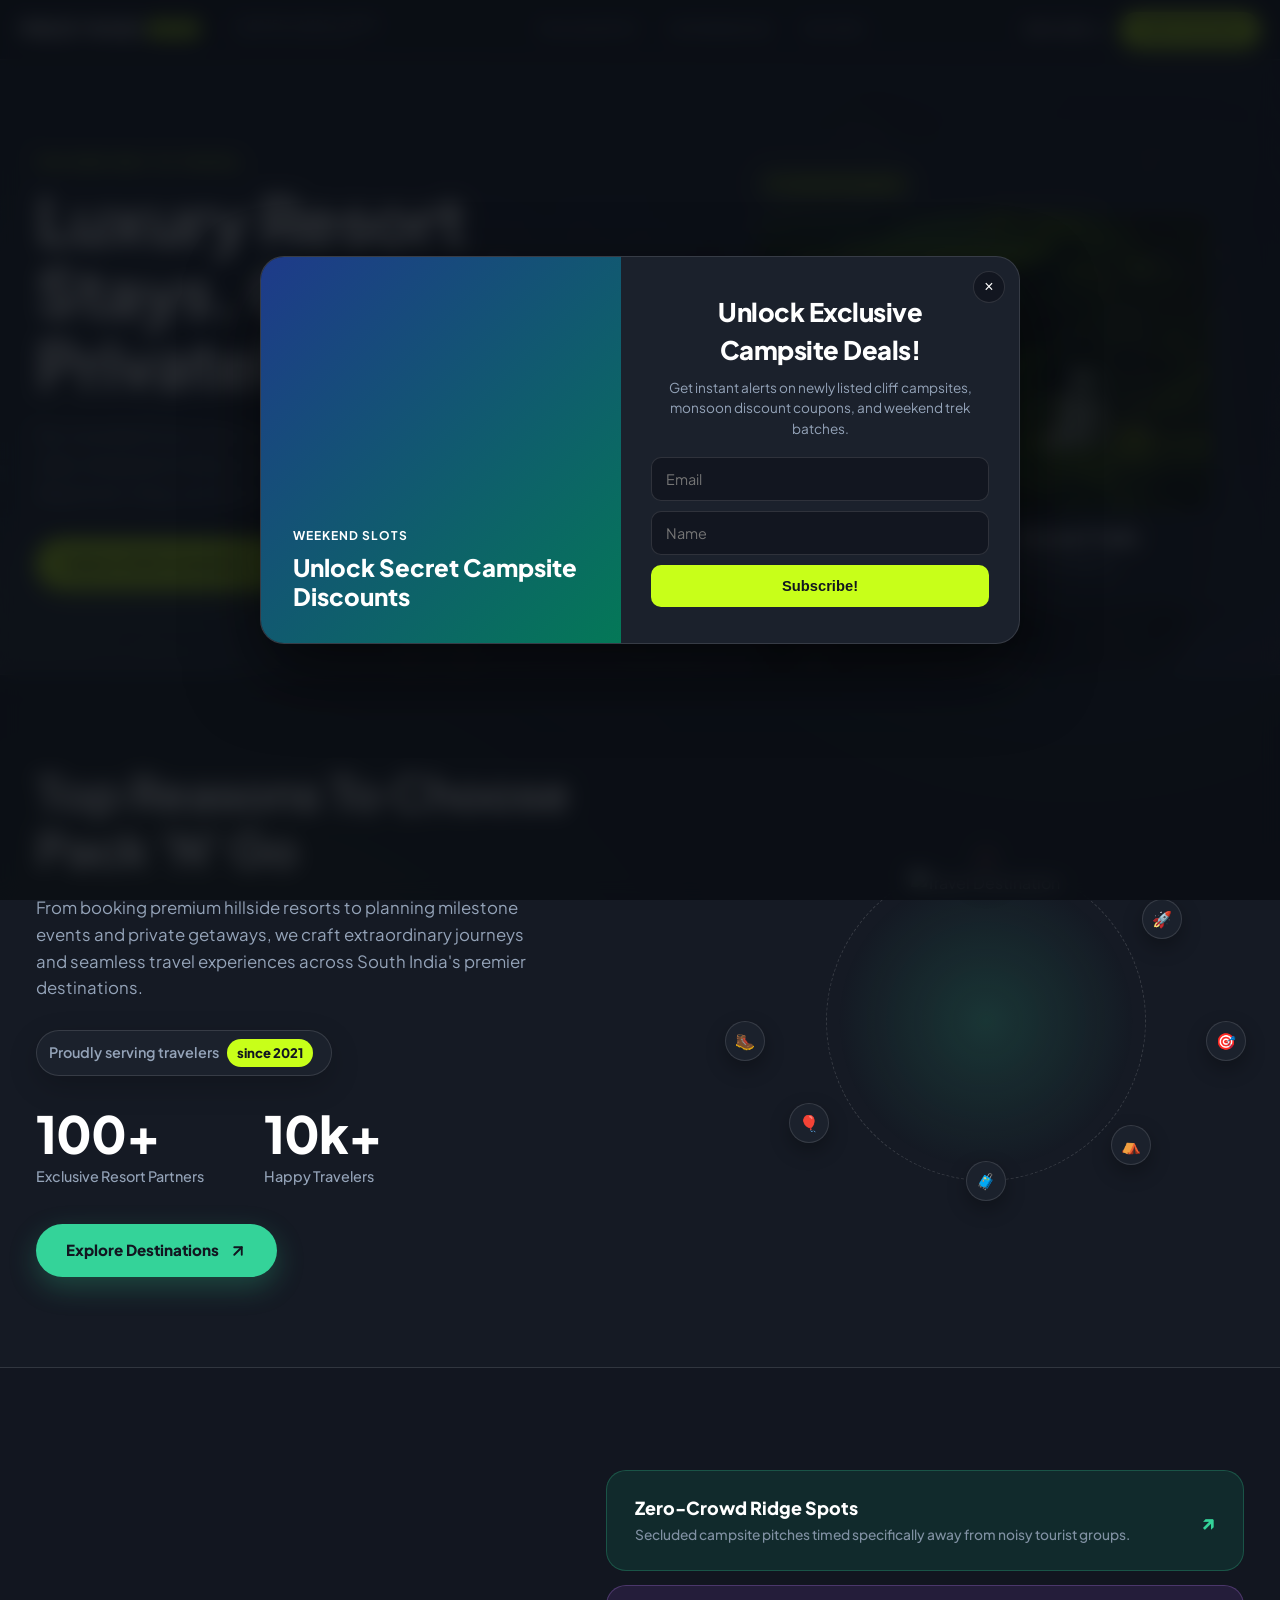
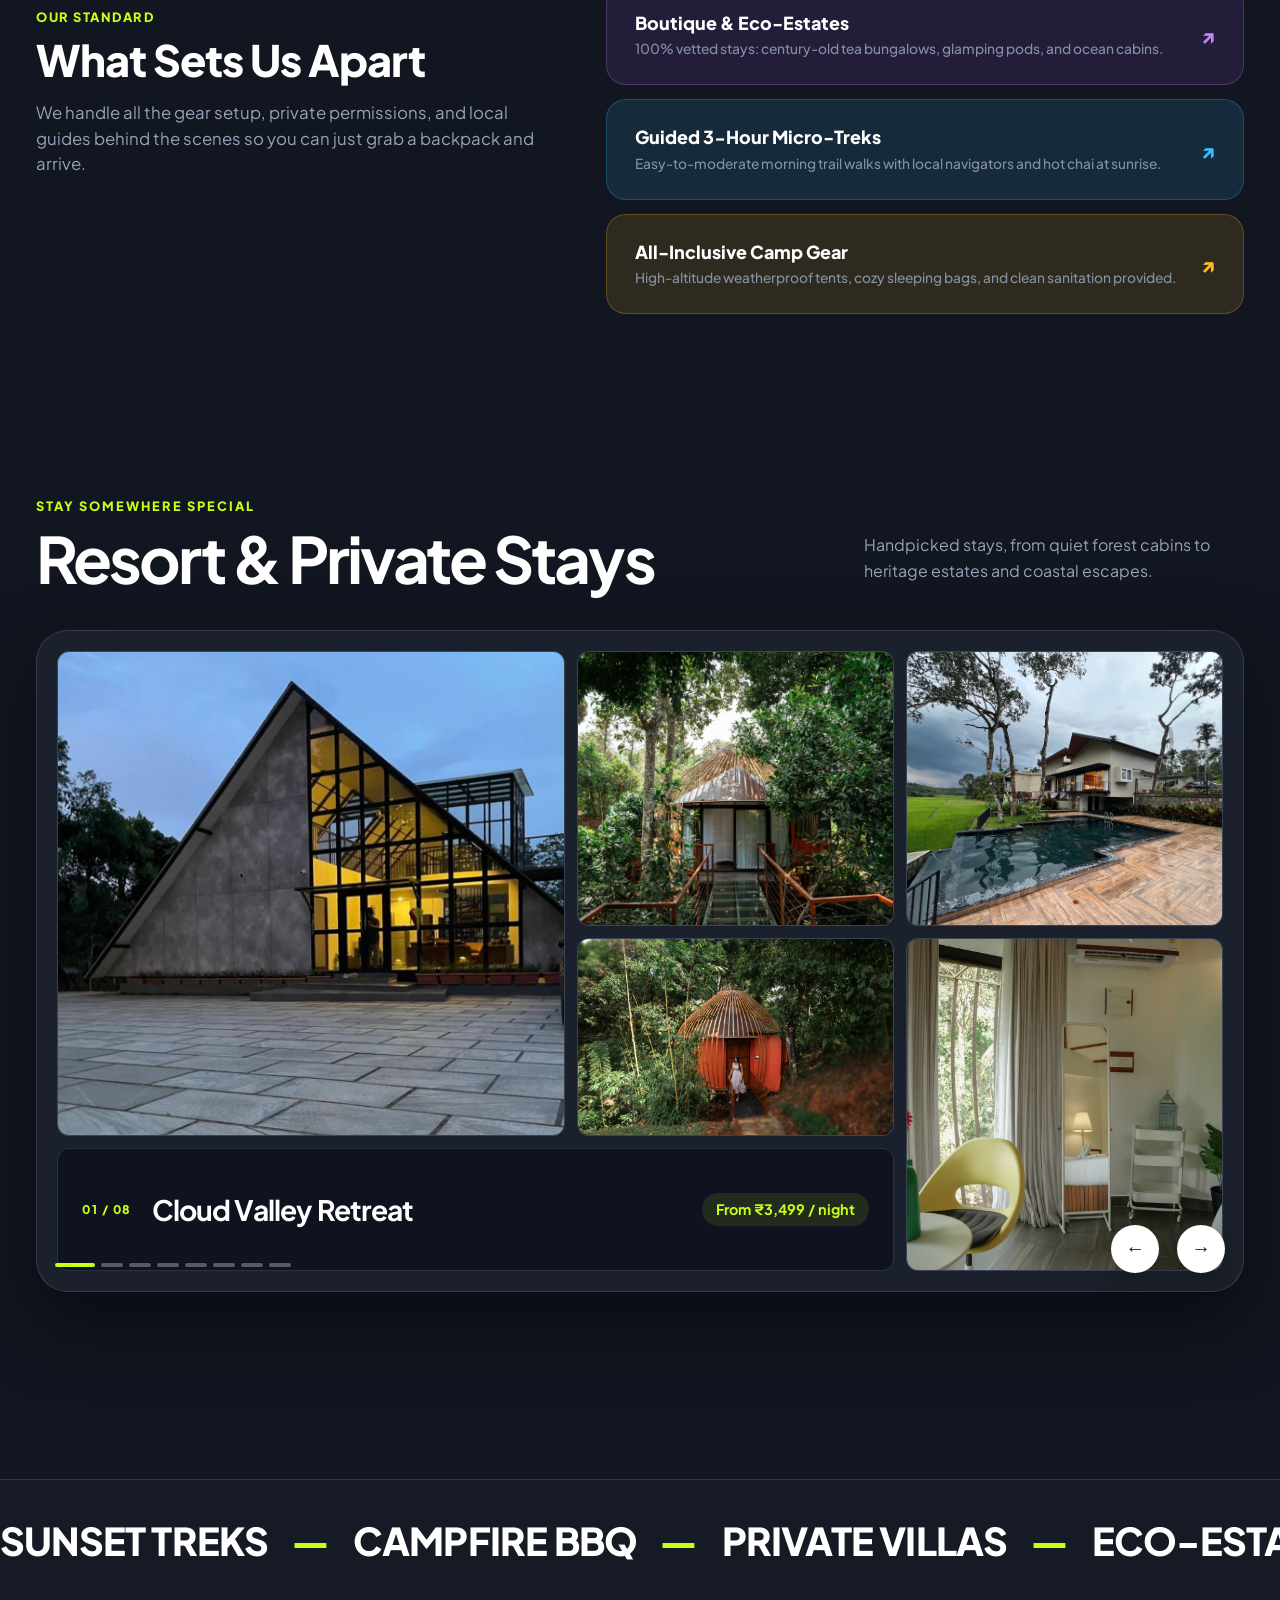
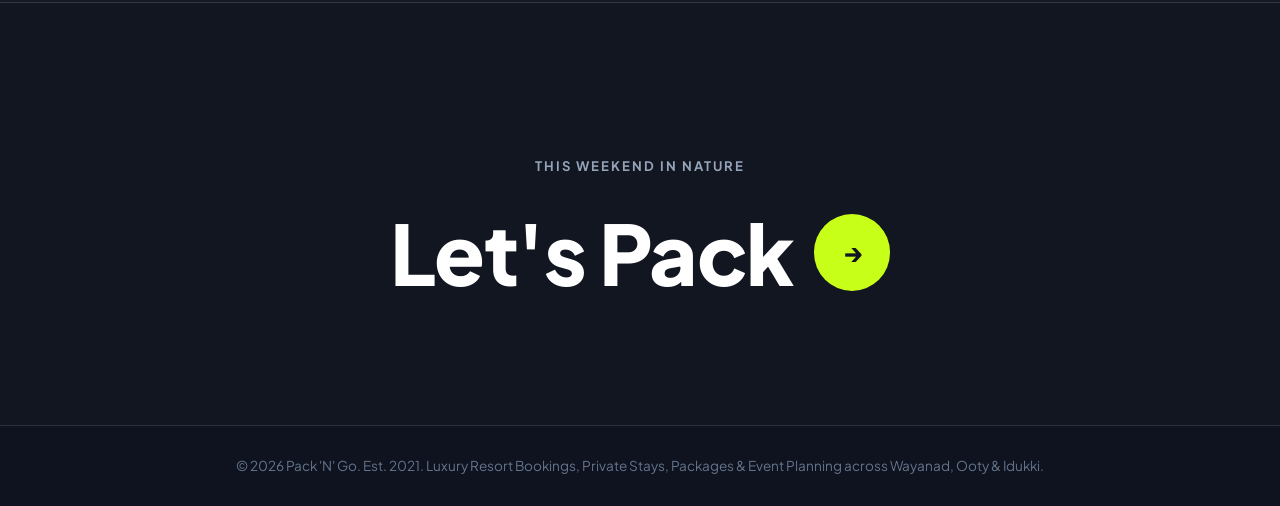
==== commit 459e46e1: "-contents updated" ====
--- a/index.html
+++ b/index.html
@@ -207,8 +207,8 @@
           <div class="property-tile property-tile-main"><img src="./assets/images/-11 at 10.17.46 AM.jpeg" alt="Mountain property"></div>
           <div class="property-tile property-tile-small"><img src="./assets/images/1AM.jpeg" alt="Forest cabin"></div>
           <div class="property-tile property-tile-square"><img src="./assets/images/26 AM.jpeg" alt="Mountain landscape"></div>
-          <div class="property-tile property-tile-wide"><img src="https://images.unsplash.com/photo-1505693416388-ac5ce068fe85?auto=format&fit=crop&w=1100&q=85" alt="Boutique bedroom"></div>
-          <div class="property-tile property-tile-tall"><img src="https://images.unsplash.com/photo-1520250497591-112f2f40a3f4?auto=format&fit=crop&w=900&q=85" alt="Resort exterior"></div>
+          <div class="property-tile property-tile-wide"><img src="./assets/images/2.jpeg" alt="Boutique bedroom"></div>
+          <div class="property-tile property-tile-tall"><img src="./assets/images/33.jpeg"></div>
           <div class="property-copy-card"><span>01 / 08</span><h3>Cloud Valley Retreat</h3><p>Mountain views, quiet mornings and a stay designed around nature.</p><strong>From ₹3,499 / night</strong></div>
         </div>
 
@@ -305,13 +305,13 @@
     <div class="ticker-track">
       <div class="ticker-item">SUNSET TREKS <span>—</span></div>
       <div class="ticker-item">CAMPFIRE BBQ <span>—</span></div>
-      <div class="ticker-item">PINE GLAMPING <span>—</span></div>
+      <div class="ticker-item">PRIVATE VILLAS <span>—</span></div>
       <div class="ticker-item">ECO-ESTATES <span>—</span></div>
-      <div class="ticker-item">WATERFALL HIKES <span>—</span></div>
+      <div class="ticker-item">LUXURY RESORTS <span>—</span></div>
       <div class="ticker-item">CLIFF CABINS <span>—</span></div>
       <div class="ticker-item">SUNSET TREKS <span>—</span></div>
       <div class="ticker-item">CAMPFIRE BBQ <span>—</span></div>
-      <div class="ticker-item">PINE GLAMPING <span>—</span></div>
+      <div class="ticker-item">HOLIDAY PACKAGES <span>—</span></div>
       <div class="ticker-item">ECO-ESTATES <span>—</span></div>
       <div class="ticker-item">WATERFALLHIKES <span>—</span></div>
       <div class="ticker-item">CLIFF CABINS <span>—</span></div>
@@ -327,7 +327,7 @@
   </section>
 
   <footer>
-    <p>© 2026 Pack 'N Go Studio. Verified Campsites, Eco-Resorts & Ridge Micro-Treks.</p>
+    <p>© 2026 Pack 'N' Go. Est. 2021. Luxury Resort Bookings, Private Stays, Packages & Event Planning across Wayanad, Ooty & Idukki.</p>
   </footer>
 
   <!-- Exit/Bottom Newsletter Modal -->
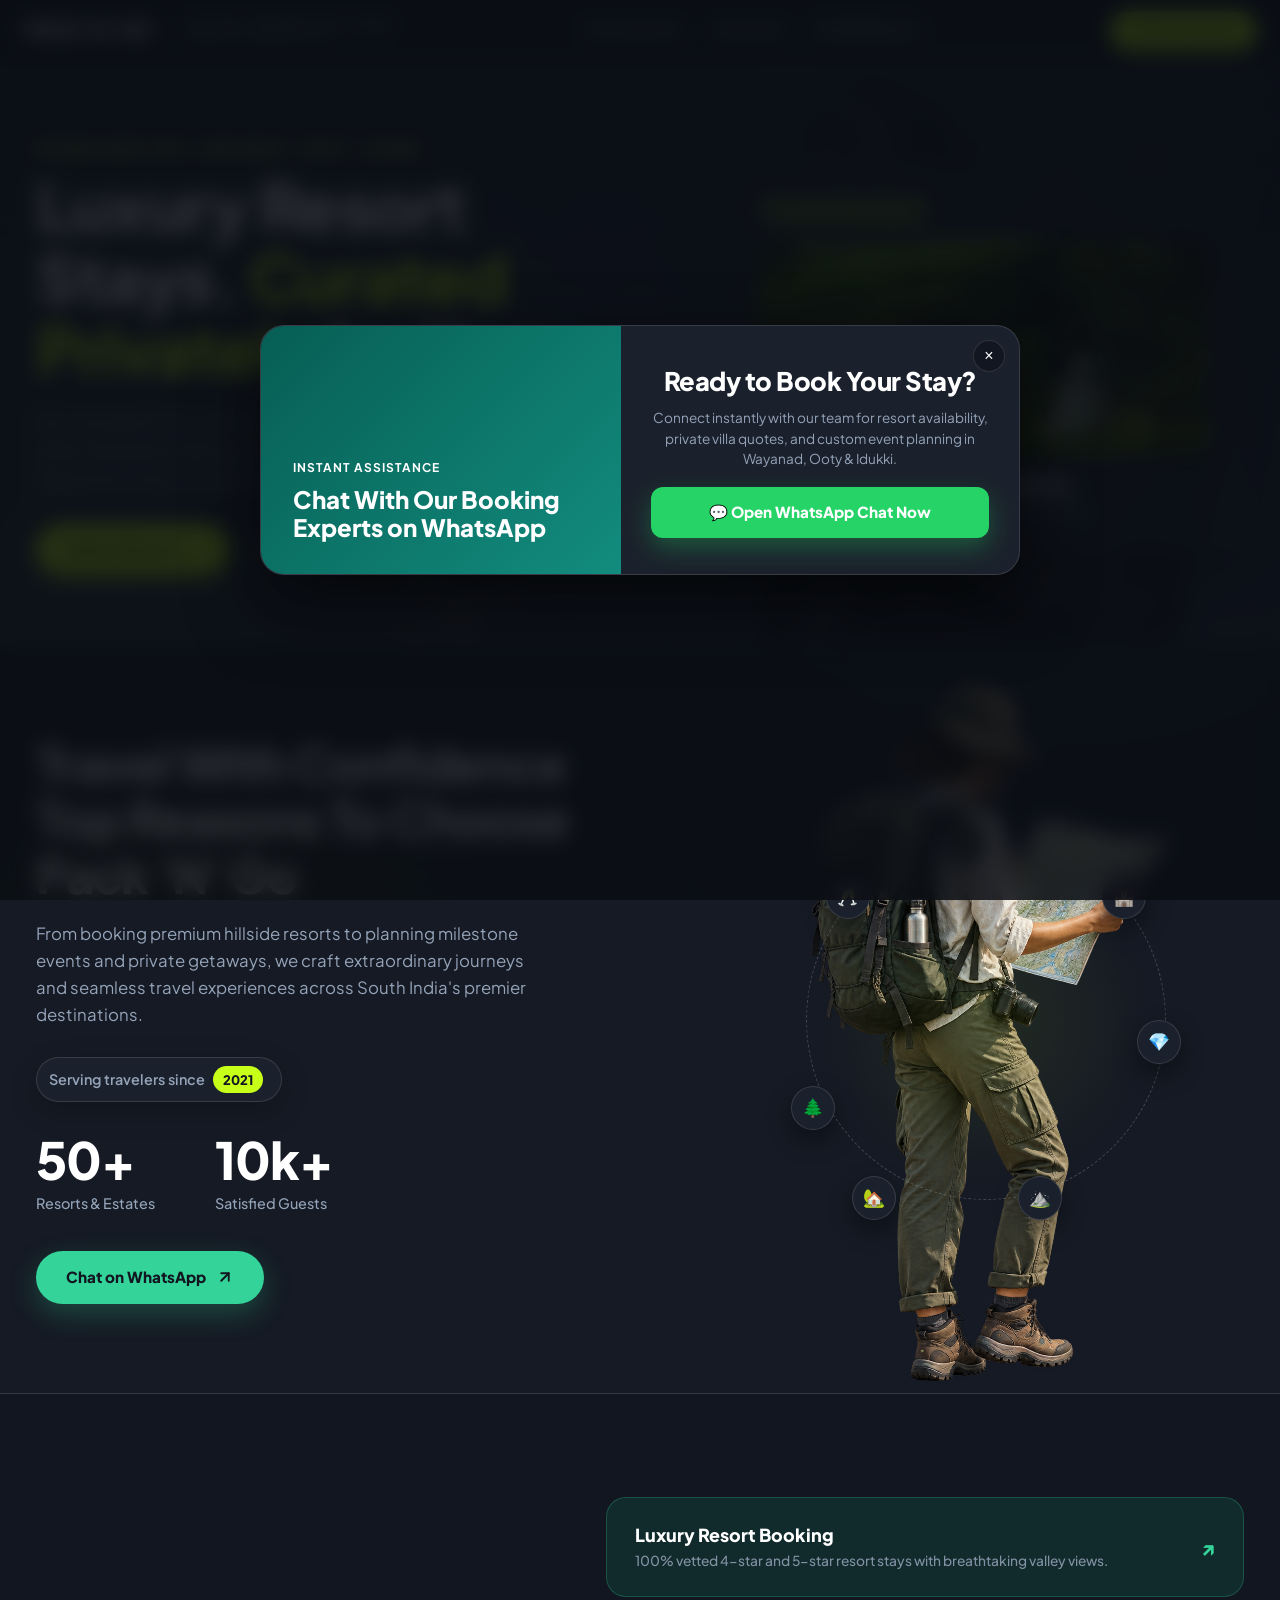
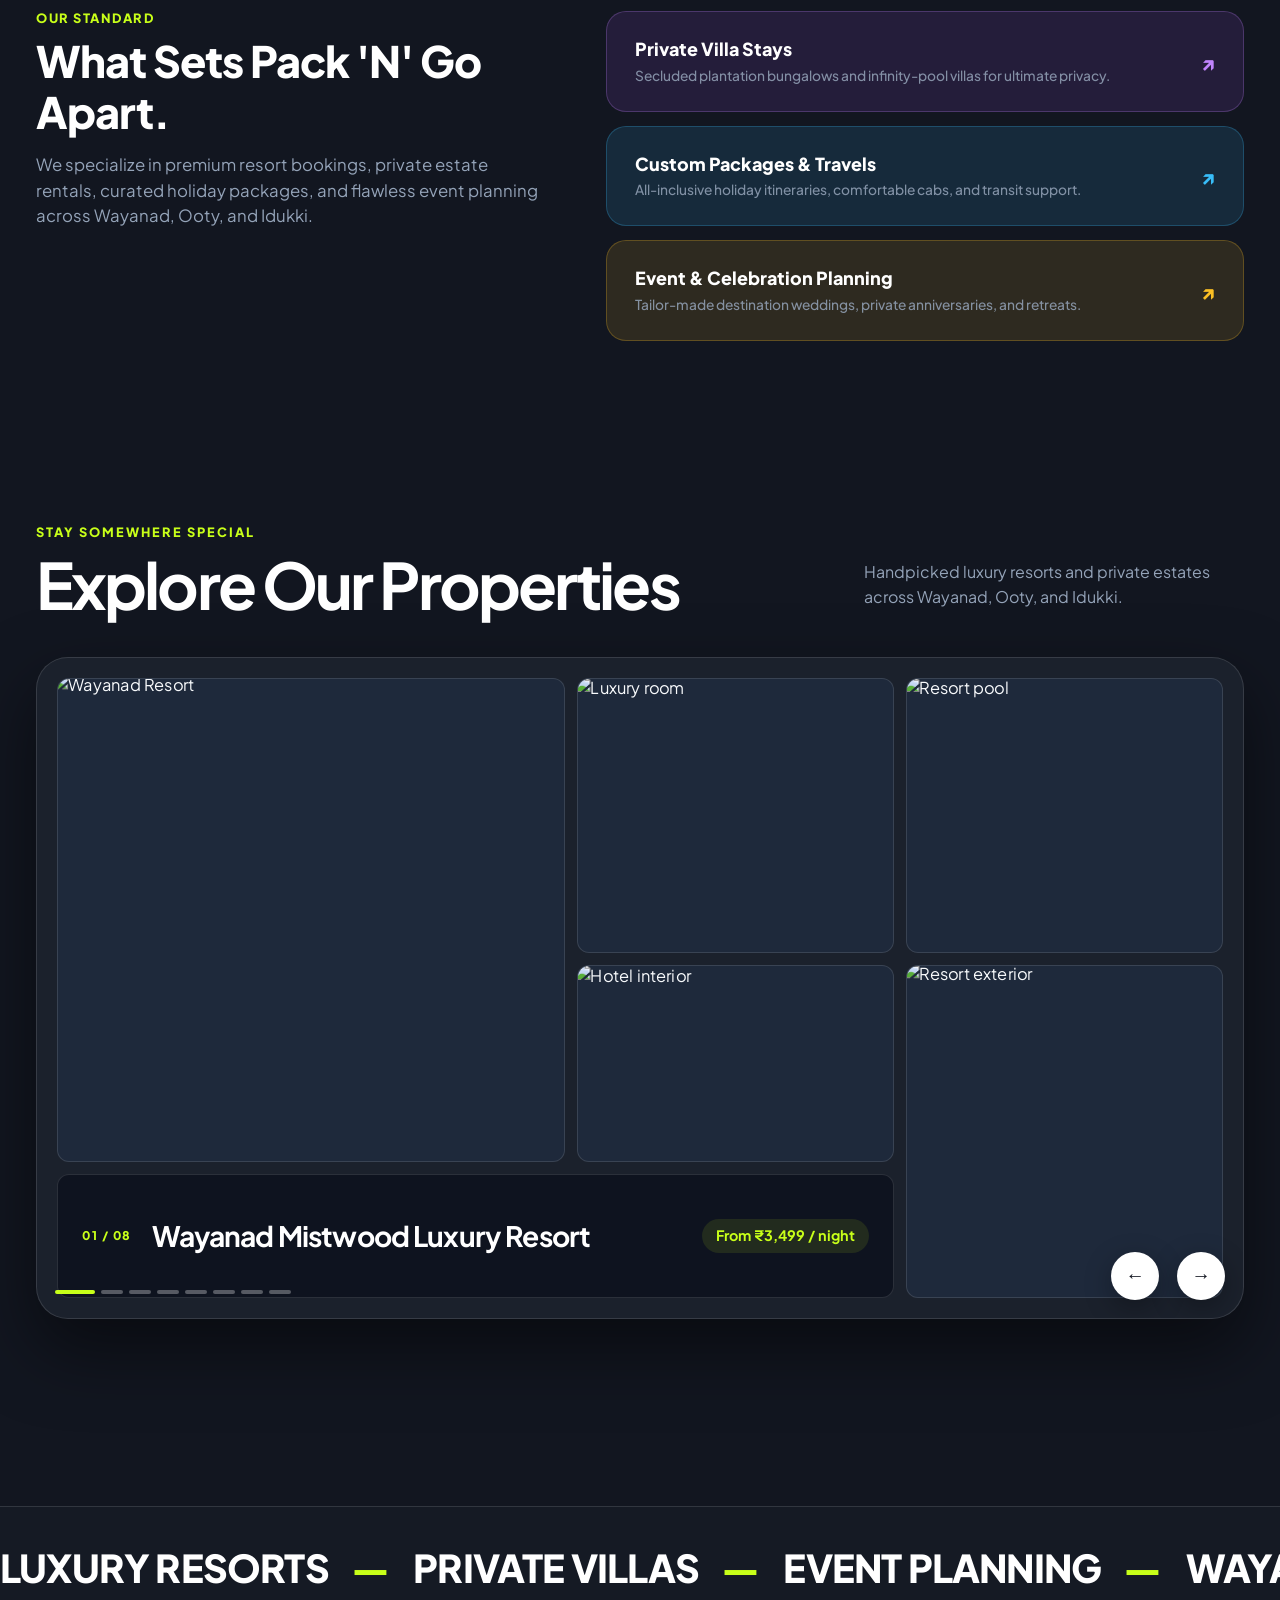
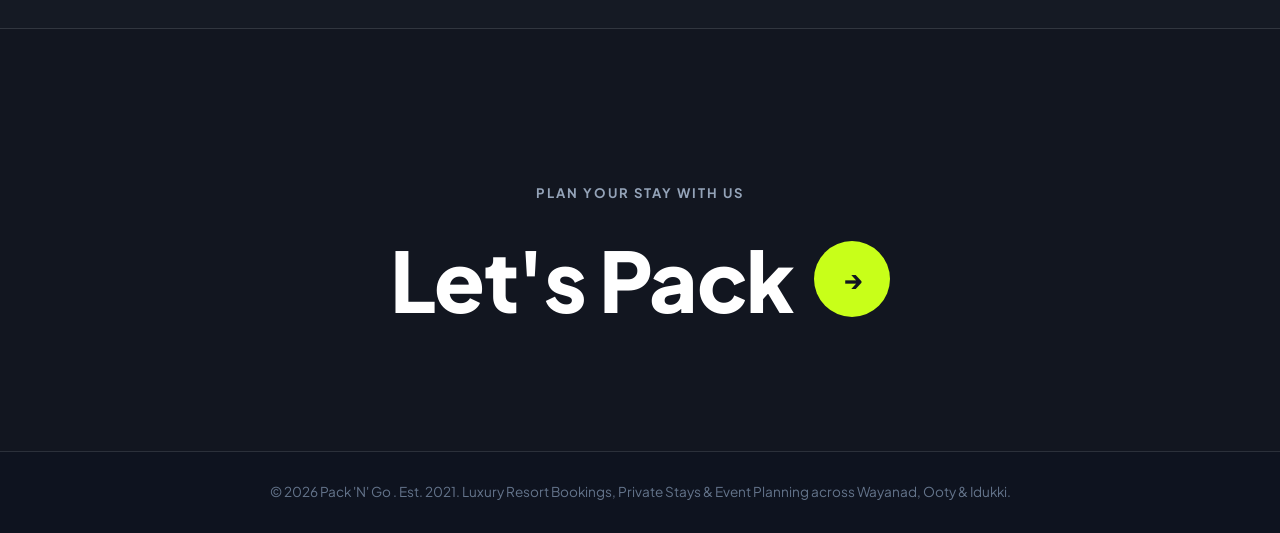
==== commit f9c8bce6: "-transition updated" ====
--- a/index.html
+++ b/index.html
@@ -3,11 +3,11 @@
 <head>
   <meta charset="UTF-8">
   <meta name="viewport" content="width=device-width, initial-scale=1.0, maximum-scale=5.0">
-  <title>Pack 'N Go | Stargazing, Eco-Resorts & Micro-Treks</title>
+  <title>Pack 'N' Go | Luxury Resorts, Private Stays & Event Planning</title>
   <link rel="preconnect" href="https://fonts.googleapis.com">
   <link rel="preconnect" href="https://fonts.gstatic.com">
   <link href="https://fonts.googleapis.com/css2?family=Plus+Jakarta+Sans:wght@300;400;500;600;700;800&display=swap" rel="stylesheet">
-  <link rel="stylesheet" href="assets/css/style.css">
+  <link rel="stylesheet" href="./assets/css/style.css">
 </head>
 <body>
 
@@ -23,25 +23,23 @@
     <div class="nav-wrap">
       <div class="nav-left-group">
         <a href="#" class="brand-logo">
-          PACK 'N GO <span>STUDIO</span>
+          PACK 'N' GO
         </a>
         <div class="nav-meta-labels">
-          <span>CURATED CAMPS & TREKS</span>
-          <span>HIGH-ALTITUDE RIDGE</span>
+          <span>EST. 2021 · WAYANAD, OOTY, IDUKKI</span>
+          <span>RESORTS & PRIVATE STAYS</span>
         </div>
       </div>
 
       <nav class="nav-menu">
         <a href="#about">Philosophy</a>
-        <a href="#experiences">Experiences</a>
-        <a href="#routes">Routes</a>
+        <a href="#experiences">Resorts</a>
+        <a href="#routes">Experiences</a>
       </nav>
 
       <div class="nav-right-group">
-        <a href="#experiences" class="nav-action-link">
-          Explore <span style="font-size: 1rem;">↗</span>
-        </a>
-        <a href="https://wa.me/919567907281?text=Hi!%20I%27d%20like%20to%20start%20packing%20for%20a%20trip." target="_blank" rel="noopener noreferrer" class="nav-btn" class="nav-btn">Start Packing</a>
+
+        <a href="https://wa.me/919567907281?text=Hi!%20I%27d%20like%20to%20start%20packing%20for%20a%20trip." target="_blank" rel="noopener noreferrer" class="nav-btn">Start Packing</a>
         <button class="mobile-menu-toggle" id="mobileMenuToggle" aria-label="Open mobile menu">☰</button>
       </div>
     </div>
@@ -51,17 +49,16 @@
   <div class="mobile-drawer" id="mobileDrawer">
     <div class="drawer-header">
       <div class="brand-logo" style="font-size: 1.1rem;">
-        PACK 'N GO <span>STUDIO</span>
+        PACK 'N' GO
       </div>
       <button class="drawer-close" id="mobileCloseDrawer" aria-label="Close mobile menu">✕</button>
     </div>
     <nav class="drawer-nav">
       <a href="#about">Philosophy</a>
-      <a href="#experiences">Experiences</a>
-      <a href="#routes">Routes</a>
-      <a href="#book" style="color: var(--accent);">Start Packing →</a>
+      <a href="#experiences">Resorts</a>
+      <a href="#routes">Experiences</a>
+      <a href="https://wa.me/919567907281?text=Hi!%20I%27d%20like%20to%20start%20packing%20for%20a%20trip." target="_blank" rel="noopener noreferrer" style="color: var(--accent);">Start Packing →</a>
     </nav>
-    
   </div>
 
   <!-- Hero Section -->
@@ -69,27 +66,27 @@
     <div class="container">
       <div class="hero-grid">
         <div>
-          <div class="hero-eyebrow">The New Way to Travel</div>
-          <h1 class="hero-title">Luxury Resort Stays. Curated Privately for<span class="accent-text"> You.</span></h1>
+          <div class="hero-eyebrow">ESTABLISHED 2021 · WAYANAD · OOTY · IDUKKI</div>
+          <h1 class="hero-title">Luxury Resort Stays. <span class="accent-text">Curated Privately</span> for You.</h1>
           <p class="hero-sub">No crowded tours. Hand-picked luxury resorts, private valley villas, bespoke holiday packages, and event planning across Wayanad, Ooty, and Idukki.</p>
           <div class="hero-actions">
-            <a href="#experiences" class="btn-main">
-              Explore 2026 Campsites <span>→</span>
+            <a href="#experiences" rel="noopener noreferrer" class="btn-main">
+              Explore Resorts <span>→</span>
             </a>
             <div class="hero-stat-tag">
-              ★ 4.96 Rating · 2,400+ Campers
+              ★ 4.96 Rating · Est. 2021
             </div>
           </div>
         </div>
 
         <div class="hero-banner-card">
-          <span class="banner-badge">Verified Campsites</span>
+          <span class="banner-badge">Exclusive Resort Stays</span>
           <div class="banner-image-stage">
-            <img src="./assets/images/banner.jpg" alt="Ridge Camp Stargazing">
+            <img src="./assets/images/banner.jpg" alt="Luxury Resort Stays">
           </div>
           <div class="banner-footer-caption">
-            <div class="banner-caption-title">Ridge Camp → Tea Estates → Sunset Trails</div>
-            <span>Handpicked retreats with verified on-ground caretakers.</span>
+            <div class="banner-caption-title">Wayanad → Ooty → Idukki Estates</div>
+            <span>Verified luxury resorts, private villas & event planning.</span>
           </div>
         </div>
       </div>
@@ -101,28 +98,27 @@
     <div class="container">
       <div class="why-choose-grid">
         <div class="why-content">
-          <h2>Top Reasons To Choose<br>Pack 'N' Go</h2>
+          <h2>Travel With Confidence<br>Top Reasons To Choose<br>Pack 'N' Go</h2>
           <p>From booking premium hillside resorts to planning milestone events and private getaways, we craft extraordinary journeys and seamless travel experiences across South India's premier destinations.</p>
 
           <div class="experience-pill">
-            <span>Proudly serving travelers </span>
-            <span class="badge-highlight">since 2021 </span>
-           
+            <span>Serving travelers since</span>
+            <span class="badge-highlight">2021</span>
           </div>
 
           <div class="stats-row">
             <div class="stat-item">
-              <h3>100+</h3>
-              <p>Exclusive Resort Partners</p>
+              <h3>50+</h3>
+              <p>Resorts & Estates</p>
             </div>
             <div class="stat-item">
               <h3>10k+</h3>
-              <p>Happy Travelers</p>
+              <p>Satisfied Guests</p>
             </div>
           </div>
 
-          <a href="#experiences" class="btn-explore">
-            Explore Destinations
+          <a href="https://wa.me/919567907281?text=Hi!%20I%27d%20like%20to%20browse%20available%20resorts." target="_blank" rel="noopener noreferrer" class="btn-explore">
+            Chat on WhatsApp
             <svg width="18" height="18" viewBox="0 0 24 24" fill="none" stroke="currentColor" stroke-width="2.5" stroke-linecap="round" stroke-linejoin="round"><line x1="7" y1="17" x2="17" y2="7"></line><polyline points="7 7 17 7 17 17"></polyline></svg>
           </a>
         </div>
@@ -130,15 +126,17 @@
         <div class="orbit-visual-wrap">
           <div class="green-backdrop-circle"></div>
           <div class="orbit-ring"></div>
-          <div class="orbit-icon icon-1" title="Top Destinations">📍</div>
-          <div class="orbit-icon icon-2" title="Fast Booking">🚀</div>
-          <div class="orbit-icon icon-3" title="Best Price Guarantee">🎯</div>
-          <div class="orbit-icon icon-4" title="Wild Camping">⛺</div>
-          <div class="orbit-icon icon-5" title="All-Inclusive">🧳</div>
-          <div class="orbit-icon icon-6" title="Scenic Flights">🎈</div>
-          <div class="orbit-icon icon-7" title="Guided Tours">🥾</div>
+          <div class="orbit-icons-stage">
+            <div class="orbit-icon icon-1" title="Wayanad">🌴</div>
+            <div class="orbit-icon icon-2" title="Resort Stays">🏰</div>
+            <div class="orbit-icon icon-3" title="Best Price Guarantee">💎</div>
+            <div class="orbit-icon icon-4" title="Ooty">⛰️</div>
+            <div class="orbit-icon icon-5" title="Private Villas">🏡</div>
+            <div class="orbit-icon icon-6" title="Idukki">🌲</div>
+            <div class="orbit-icon icon-7" title="Event Planning">🥂</div>
+          </div>
           <div class="central-photo-box">
-            <img src="../Pack 'N' Go/assets/images/backpacker.png" alt="Travel Destination">
+            <img src="./assets/images/ChatGPT Image Sep 12, 2026, 10_16_51 PM.png" alt="">
           </div>
         </div>
       </div>
@@ -150,39 +148,39 @@
     <div class="features-split">
       <div>
         <div class="section-eyebrow">Our Standard</div>
-        <h2 class="section-title">What Sets Us Apart</h2>
-        <p style="color:var(--muted); margin-top:14px; font-size:clamp(0.95rem, 1.6vw, 1.05rem);">We handle all the gear setup, private permissions, and local guides behind the scenes so you can just grab a backpack and arrive.</p>
+        <h2 class="section-title">What Sets Pack 'N' Go Apart.</h2>
+        <p style="color:var(--muted); margin-top:14px; font-size:clamp(0.95rem, 1.6vw, 1.05rem);">We specialize in premium resort bookings, private estate rentals, curated holiday packages, and flawless event planning across Wayanad, Ooty, and Idukki.</p>
       </div>
 
       <div class="pastel-pill-list">
         <div class="pastel-card green">
           <div>
-            <h4>Zero-Crowd Ridge Spots</h4>
-            <p>Secluded campsite pitches timed specifically away from noisy tourist groups.</p>
+            <h4>Luxury Resort Booking</h4>
+            <p>100% vetted 4-star and 5-star resort stays with breathtaking valley views.</p>
           </div>
           <span class="card-arrow">↗</span>
         </div>
 
         <div class="pastel-card purple">
           <div>
-            <h4>Boutique & Eco-Estates</h4>
-            <p>100% vetted stays: century-old tea bungalows, glamping pods, and ocean cabins.</p>
+            <h4>Private Villa Stays</h4>
+            <p>Secluded plantation bungalows and infinity-pool villas for ultimate privacy.</p>
           </div>
           <span class="card-arrow">↗</span>
         </div>
 
         <div class="pastel-card blue">
           <div>
-            <h4>Guided 3-Hour Micro-Treks</h4>
-            <p>Easy-to-moderate morning trail walks with local navigators and hot chai at sunrise.</p>
+            <h4>Custom Packages & Travels</h4>
+            <p>All-inclusive holiday itineraries, comfortable cabs, and transit support.</p>
           </div>
           <span class="card-arrow">↗</span>
         </div>
 
         <div class="pastel-card yellow">
           <div>
-            <h4>All-Inclusive Camp Gear</h4>
-            <p>High-altitude weatherproof tents, cozy sleeping bags, and clean sanitation provided.</p>
+            <h4>Event & Celebration Planning</h4>
+            <p>Tailor-made destination weddings, private anniversaries, and retreats.</p>
           </div>
           <span class="card-arrow">↗</span>
         </div>
@@ -195,91 +193,91 @@
     <div class="property-gallery-heading">
       <div>
         <p class="property-eyebrow">STAY SOMEWHERE SPECIAL</p>
-        <h2>Resort & Private Stays</h2>
-      </div>
-      <p class="property-heading-copy">Handpicked stays, from quiet forest cabins to heritage estates and coastal escapes.</p>
+        <h2>Explore Our Properties</h2>
+      </div>
+      <p class="property-heading-copy">Handpicked luxury resorts and private estates across Wayanad, Ooty, and Idukki.</p>
     </div>
     <div class="property-gallery" id="propertyGallery">
       <div class="property-gallery-stage">
         
         <!-- Slide 1 -->
         <div class="property-gallery-slide is-active" data-slide="0">
-          <div class="property-tile property-tile-main"><img src="./assets/images/-11 at 10.17.46 AM.jpeg" alt="Mountain property"></div>
-          <div class="property-tile property-tile-small"><img src="./assets/images/1AM.jpeg" alt="Forest cabin"></div>
-          <div class="property-tile property-tile-square"><img src="./assets/images/26 AM.jpeg" alt="Mountain landscape"></div>
-          <div class="property-tile property-tile-wide"><img src="./assets/images/2.jpeg" alt="Boutique bedroom"></div>
-          <div class="property-tile property-tile-tall"><img src="./assets/images/33.jpeg"></div>
-          <div class="property-copy-card"><span>01 / 08</span><h3>Cloud Valley Retreat</h3><p>Mountain views, quiet mornings and a stay designed around nature.</p><strong>From ₹3,499 / night</strong></div>
+          <div class="property-tile property-tile-main"><img src="https://images.unsplash.com/photo-1566073771259-6a8506099945?auto=format&fit=crop&w=1400&q=85" alt="Wayanad Resort"></div>
+          <div class="property-tile property-tile-small"><img src="https://images.unsplash.com/photo-1582719478250-c89cae4dc85b?auto=format&fit=crop&w=900&q=85" alt="Luxury room"></div>
+          <div class="property-tile property-tile-square"><img src="https://images.unsplash.com/photo-1540541338287-41700207dee6?auto=format&fit=crop&w=900&q=85" alt="Resort pool"></div>
+          <div class="property-tile property-tile-wide"><img src="https://images.unsplash.com/photo-1564501049412-61c2a3083791?auto=format&fit=crop&w=1100&q=85" alt="Hotel interior"></div>
+          <div class="property-tile property-tile-tall"><img src="https://images.unsplash.com/photo-1520250497591-112f2f40a3f4?auto=format&fit=crop&w=900&q=85" alt="Resort exterior"></div>
+          <div class="property-copy-card"><span>01 / 08</span><h3>Wayanad Mistwood Luxury Resort</h3><p>Premium forest-view suites designed for ultimate relaxation.</p><strong>From ₹3,499 / night</strong></div>
         </div>
 
         <!-- Slide 2 -->
         <div class="property-gallery-slide" data-slide="1">
-          <div class="property-tile property-tile-main"><img src="https://images.unsplash.com/photo-1544986581-efac024faf62?auto=format&fit=crop&w=1400&q=85" alt="Heritage property"></div>
-          <div class="property-tile property-tile-small"><img src="https://images.unsplash.com/photo-1564501049412-61c2a3083791?auto=format&fit=crop&w=900&q=85" alt="Luxury room"></div>
-          <div class="property-tile property-tile-square"><img src="https://images.unsplash.com/photo-1499793983690-e29da59ef1c2?auto=format&fit=crop&w=900&q=85" alt="Property pool"></div>
-          <div class="property-tile property-tile-wide"><img src="https://images.unsplash.com/photo-1566073771259-6a8506099945?auto=format&fit=crop&w=1100&q=85" alt="Hotel interior"></div>
-          <div class="property-tile property-tile-tall"><img src="https://images.unsplash.com/photo-1582719478250-c89cae4dc85b?auto=format&fit=crop&w=900&q=85" alt="Heritage stay"></div>
-          <div class="property-copy-card"><span>02 / 08</span><h3>Colonial Tea Estate</h3><p>A heritage escape surrounded by misty plantations and slow living.</p><strong>From ₹4,800 / night</strong></div>
+          <div class="property-tile property-tile-main"><img src="https://images.unsplash.com/photo-1544986581-efac024faf62?auto=format&fit=crop&w=1400&q=85" alt="Ooty Heritage"></div>
+          <div class="property-tile property-tile-small"><img src="https://images.unsplash.com/photo-1499793983690-e29da59ef1c2?auto=format&fit=crop&w=900&q=85" alt="Property pool"></div>
+          <div class="property-tile property-tile-square"><img src="https://images.unsplash.com/photo-1505693416388-ac5ce068fe85?auto=format&fit=crop&w=900&q=85" alt="Boutique bedroom"></div>
+          <div class="property-tile property-tile-wide"><img src="https://images.unsplash.com/photo-1449158743715-0a90ebb6d2d8?auto=format&fit=crop&w=1100&q=85" alt="Forest cabin"></div>
+          <div class="property-tile property-tile-tall"><img src="https://images.unsplash.com/photo-1510798831971-661eb04b3739?auto=format&fit=crop&w=900&q=85" alt="Mountain property"></div>
+          <div class="property-copy-card"><span>02 / 08</span><h3>Ooty Heritage Tea Bungalow</h3><p>A century-old colonial estate surrounded by misty Nilgiri tea plantations.</p><strong>From ₹4,800 / night</strong></div>
         </div>
 
         <!-- Slide 3 -->
         <div class="property-gallery-slide" data-slide="2">
-          <div class="property-tile property-tile-main"><img src="https://images.unsplash.com/photo-1470252649378-9c29740c9fa8?auto=format&fit=crop&w=1400&q=85" alt="Forest retreat"></div>
-          <div class="property-tile property-tile-small"><img src="https://images.unsplash.com/photo-1470770841072-f978cf4d019e?auto=format&fit=crop&w=900&q=85" alt="Lakeside landscape"></div>
-          <div class="property-tile property-tile-square"><img src="https://images.unsplash.com/photo-1464822759023-fed622ff2c3b?auto=format&fit=crop&w=900&q=85" alt="Mountain valley"></div>
-          <div class="property-tile property-tile-wide"><img src="https://images.unsplash.com/photo-1445019980597-93fa8acb246c?auto=format&fit=crop&w=1100&q=85" alt="Cabin interior"></div>
-          <div class="property-tile property-tile-tall"><img src="https://images.unsplash.com/photo-1500530855697-b586d89ba3ee?auto=format&fit=crop&w=900&q=85" alt="Nature stay"></div>
-          <div class="property-copy-card"><span>03 / 08</span><h3>Mistwood Forest Cabins</h3><p>Private cabins tucked into the green, made for switching off.</p><strong>From ₹2,999 / night</strong></div>
+          <div class="property-tile property-tile-main"><img src="https://images.unsplash.com/photo-1506744038136-46273834b3fb?auto=format&fit=crop&w=1400&q=85" alt="Idukki Ridge"></div>
+          <div class="property-tile property-tile-small"><img src="https://images.unsplash.com/photo-1469474968028-56623f02e42e?auto=format&fit=crop&w=900&q=85" alt="Trail"></div>
+          <div class="property-tile property-tile-square"><img src="https://images.unsplash.com/photo-1542314831-068cd1dbfeeb?auto=format&fit=crop&w=900&q=85" alt="Lodge"></div>
+          <div class="property-tile property-tile-wide"><img src="https://images.unsplash.com/photo-1519681393784-d120267933ba?auto=format&fit=crop&w=1100&q=85" alt="Peak"></div>
+          <div class="property-tile property-tile-tall"><img src="https://images.unsplash.com/photo-1526772662000-3f88f10405ff?auto=format&fit=crop&w=900&q=85" alt="Gear"></div>
+          <div class="property-copy-card"><span>03 / 08</span><h3>Idukki Cliffside Resort</h3><p>Panoramic gorge views and luxury living right on the edge of the Idukki ridge.</p><strong>From ₹6,500 / night</strong></div>
         </div>
 
         <!-- Slide 4 -->
         <div class="property-gallery-slide" data-slide="3">
-          <div class="property-tile property-tile-main"><img src="https://images.unsplash.com/photo-1497240474118-6d3b4f7c5a0a?auto=format&fit=crop&w=1400&q=85" alt="Coastal resort"></div>
-          <div class="property-tile property-tile-small"><img src="https://images.unsplash.com/photo-1494500764479-0c8f2919a3d8?auto=format&fit=crop&w=900&q=85" alt="Ocean landscape"></div>
-          <div class="property-tile property-tile-square"><img src="https://images.unsplash.com/photo-1507525428034-b723cf961d3e?auto=format&fit=crop&w=900&q=85" alt="Beach escape"></div>
-          <div class="property-tile property-tile-wide"><img src="https://images.unsplash.com/photo-1510414842594-a61c69b5ae57?auto=format&fit=crop&w=1100&q=85" alt="Coastal villa"></div>
-          <div class="property-tile property-tile-tall"><img src="https://images.unsplash.com/photo-1540541338287-41700207dee6?auto=format&fit=crop&w=900&q=85" alt="Resort pool"></div>
-          <div class="property-copy-card"><span>04 / 08</span><h3>Arabian Coast Hideaway</h3><p>Sea breeze, private spaces and long golden-hour evenings.</p><strong>From ₹5,200 / night</strong></div>
+          <div class="property-tile property-tile-main"><img src="https://images.unsplash.com/photo-1512453979798-5ea266f8880c?auto=format&fit=crop&w=1400&q=85" alt="Villa"></div>
+          <div class="property-tile property-tile-small"><img src="https://images.unsplash.com/photo-1507525428034-b723cf961d3e?auto=format&fit=crop&w=900&q=85" alt="Beach"></div>
+          <div class="property-tile property-tile-square"><img src="https://images.unsplash.com/photo-1510414842594-a61c69b5ae57?auto=format&fit=crop&w=900&q=85" alt="Pool"></div>
+          <div class="property-tile property-tile-wide"><img src="https://images.unsplash.com/photo-1494500764479-0c8f2919a3d8?auto=format&fit=crop&w=1100&q=85" alt="Ocean"></div>
+          <div class="property-tile property-tile-tall"><img src="https://images.unsplash.com/photo-1497240474118-6d3b4f7c5a0a?auto=format&fit=crop&w=900&q=85" alt="Resort"></div>
+          <div class="property-copy-card"><span>04 / 08</span><h3>Wayanad Valley Private Villa</h3><p>Secluded infinity pool villas designed for slow living and complete privacy.</p><strong>From ₹5,200 / night</strong></div>
         </div>
 
         <!-- Slide 5 -->
         <div class="property-gallery-slide" data-slide="4">
-          <div class="property-tile property-tile-main"><img src="https://images.unsplash.com/photo-1506744038136-46273834b3fb?auto=format&fit=crop&w=1400&q=85" alt="Alpine lake"></div>
-          <div class="property-tile property-tile-small"><img src="https://images.unsplash.com/photo-1519681393784-d120267933ba?auto=format&fit=crop&w=900&q=85" alt="Starlit peaks"></div>
-          <div class="property-tile property-tile-square"><img src="https://images.unsplash.com/photo-1469474968028-56623f02e42e?auto=format&fit=crop&w=900&q=85" alt="Wanderlust trail"></div>
-          <div class="property-tile property-tile-wide"><img src="https://images.unsplash.com/photo-1542314831-068cd1dbfeeb?auto=format&fit=crop&w=1100&q=85" alt="Luxury alpine lodge"></div>
-          <div class="property-tile property-tile-tall"><img src="https://images.unsplash.com/photo-1526772662000-3f88f10405ff?auto=format&fit=crop&w=900&q=85" alt="Adventure gear"></div>
-          <div class="property-copy-card"><span>05 / 08</span><h3>Stargazer Alpine Dome</h3><p>High-altitude transparent domes positioned for absolute night sky views.</p><strong>From ₹6,500 / night</strong></div>
+          <div class="property-tile property-tile-main"><img src="https://images.unsplash.com/photo-1470252649378-9c29740c9fa8?auto=format&fit=crop&w=1400&q=85" alt="Cabin"></div>
+          <div class="property-tile property-tile-small"><img src="https://images.unsplash.com/photo-1470770841072-f978cf4d019e?auto=format&fit=crop&w=900&q=85" alt="Lake"></div>
+          <div class="property-tile property-tile-square"><img src="https://images.unsplash.com/photo-1464822759023-fed622ff2c3b?auto=format&fit=crop&w=900&q=85" alt="Valley"></div>
+          <div class="property-tile property-tile-wide"><img src="https://images.unsplash.com/photo-1445019980597-93fa8acb246c?auto=format&fit=crop&w=1100&q=85" alt="Interior"></div>
+          <div class="property-tile property-tile-tall"><img src="https://images.unsplash.com/photo-1500530855697-b586d89ba3ee?auto=format&fit=crop&w=900&q=85" alt="Nature"></div>
+          <div class="property-copy-card"><span>05 / 08</span><h3>Ooty Pine Forest Lodge</h3><p>Elegant wooden resort cottages tucked away among whispering pine trees.</p><strong>From ₹2,999 / night</strong></div>
         </div>
 
         <!-- Slide 6 -->
         <div class="property-gallery-slide" data-slide="5">
-          <div class="property-tile property-tile-main"><img src="https://images.unsplash.com/photo-1511593358241-7eea1f3c84e5?auto=format&fit=crop&w=1400&q=85" alt="Valley view"></div>
-          <div class="property-tile property-tile-small"><img src="https://images.unsplash.com/photo-1501785888041-af3ef285b470?auto=format&fit=crop&w=900&q=85" alt="River stream"></div>
-          <div class="property-tile property-tile-square"><img src="https://images.unsplash.com/photo-1433086966358-54859d0ed716?auto=format&fit=crop&w=900&q=85" alt="Waterfall trail"></div>
-          <div class="property-tile property-tile-wide"><img src="https://images.unsplash.com/photo-1571003123894-1f0594d2b5d9?auto=format&fit=crop&w=1100&q=85" alt="Resort spa"></div>
-          <div class="property-tile property-tile-tall"><img src="https://images.unsplash.com/photo-1584132967334-10e028bd69f7?auto=format&fit=crop&w=900&q=85" alt="Cozy room"></div>
-          <div class="property-copy-card"><span>06 / 08</span><h3>River Valley Sanctuary</h3><p>Wake up to the soothing soundtrack of running mountain streams.</p><strong>From ₹3,800 / night</strong></div>
+          <div class="property-tile property-tile-main"><img src="https://images.unsplash.com/photo-1511593358241-7eea1f3c84e5?auto=format&fit=crop&w=1400&q=85" alt="Stream"></div>
+          <div class="property-tile property-tile-small"><img src="https://images.unsplash.com/photo-1501785888041-af3ef285b470?auto=format&fit=crop&w=900&q=85" alt="River"></div>
+          <div class="property-tile property-tile-square"><img src="https://images.unsplash.com/photo-1433086966358-54859d0ed716?auto=format&fit=crop&w=900&q=85" alt="Waterfall"></div>
+          <div class="property-tile property-tile-wide"><img src="https://images.unsplash.com/photo-1571003123894-1f0594d2b5d9?auto=format&fit=crop&w=1100&q=85" alt="Spa"></div>
+          <div class="property-tile property-tile-tall"><img src="https://images.unsplash.com/photo-1584132967334-10e028bd69f7?auto=format&fit=crop&w=900&q=85" alt="Room"></div>
+          <div class="property-copy-card"><span>06 / 08</span><h3>Idukki Mist Valley Retreat</h3><p>Wake up to cascading waterfalls and high-end resort amenities.</p><strong>From ₹3,800 / night</strong></div>
         </div>
 
         <!-- Slide 7 -->
         <div class="property-gallery-slide" data-slide="6">
-          <div class="property-tile property-tile-main"><img src="https://images.unsplash.com/photo-1509316975850-ff9c5deb0cd9?auto=format&fit=crop&w=1400&q=85" alt="Desert stars"></div>
-          <div class="property-tile property-tile-small"><img src="https://images.unsplash.com/photo-1508873696983-2df5c92093c7?auto=format&fit=crop&w=900&q=85" alt="Canyon view"></div>
-          <div class="property-tile property-tile-square"><img src="https://images.unsplash.com/photo-1519052537078-e6302a4968d4?auto=format&fit=crop&w=900&q=85" alt="Desert camp"></div>
-          <div class="property-tile property-tile-wide"><img src="https://images.unsplash.com/photo-1528164344705-475426879c0d?auto=format&fit=crop&w=1100&q=85" alt="Sunset glow"></div>
-          <div class="property-tile property-tile-tall"><img src="https://images.unsplash.com/photo-1517760444937-f6397edcbbcd?auto=format&fit=crop&w=900&q=85" alt="Night tent"></div>
-          <div class="property-copy-card"><span>07 / 08</span><h3>Canyon Star Camp</h3><p>Secluded desert plateau camp offering unmatched stargazing and bonfire nights.</p><strong>From ₹4,200 / night</strong></div>
+          <div class="property-tile property-tile-main"><img src="https://images.unsplash.com/photo-1570789210967-2cac24afeb00?auto=format&fit=crop&w=1400&q=85" alt="River"></div>
+          <div class="property-tile property-tile-small"><img src="https://images.unsplash.com/photo-1509316975850-ff9c5deb0cd9?auto=format&fit=crop&w=900&q=85" alt="Desert"></div>
+          <div class="property-tile property-tile-square"><img src="https://images.unsplash.com/photo-1508873696983-2df5c92093c7?auto=format&fit=crop&w=900&q=85" alt="Canyon"></div>
+          <div class="property-tile property-tile-wide"><img src="https://images.unsplash.com/photo-1528164344705-475426879c0d?auto=format&fit=crop&w=1100&q=85" alt="Sunset"></div>
+          <div class="property-tile property-tile-tall"><img src="https://images.unsplash.com/photo-1517760444937-f6397edcbbcd?auto=format&fit=crop&w=900&q=85" alt="Tent"></div>
+          <div class="property-copy-card"><span>07 / 08</span><h3>Wayanad Riverside Resort</h3><p>Riverside luxury rooms complete with private balconies and fine dining.</p><strong>From ₹4,200 / night</strong></div>
         </div>
 
         <!-- Slide 8 -->
         <div class="property-gallery-slide" data-slide="7">
-          <div class="property-tile property-tile-main"><img src="https://images.unsplash.com/photo-1488646953014-85cb44e25828?auto=format&fit=crop&w=1400&q=85" alt="Green hills"></div>
-          <div class="property-tile property-tile-small"><img src="https://images.unsplash.com/photo-1454496522488-7a8e488e8606?auto=format&fit=crop&w=900&q=85" alt="Misty summit"></div>
-          <div class="property-tile property-tile-square"><img src="https://images.unsplash.com/photo-1501785888041-af3ef285b470?auto=format&fit=crop&w=900&q=85" alt="Serene lake"></div>
-          <div class="property-tile property-tile-wide"><img src="https://images.unsplash.com/photo-1561501900-3701fa6a0864?auto=format&fit=crop&w=1100&q=85" alt="Eco lodge"></div>
-          <div class="property-tile property-tile-tall"><img src="https://images.unsplash.com/photo-1542601906990-b4d3fb778b09?auto=format&fit=crop&w=900&q=85" alt="Forest path"></div>
-          <div class="property-copy-card"><span>08 / 08</span><h3>Highland Ridge Estate</h3><p>Perched on the highest ridge for 360-degree sunrise and sunset panoramas.</p><strong>From ₹5,999 / night</strong></div>
+          <div class="property-tile property-tile-main"><img src="https://images.unsplash.com/photo-1488646953014-85cb44e25828?auto=format&fit=crop&w=1400&q=85" alt="Hills"></div>
+          <div class="property-tile property-tile-small"><img src="https://images.unsplash.com/photo-1454496522488-7a8e488e8606?auto=format&fit=crop&w=900&q=85" alt="Summit"></div>
+          <div class="property-tile property-tile-square"><img src="https://images.unsplash.com/photo-1501785888041-af3ef285b470?auto=format&fit=crop&w=900&q=85" alt="Lake"></div>
+          <div class="property-tile property-tile-wide"><img src="https://images.unsplash.com/photo-1561501900-3701fa6a0864?auto=format&fit=crop&w=1100&q=85" alt="Lodge"></div>
+          <div class="property-tile property-tile-tall"><img src="https://images.unsplash.com/photo-1542601906990-b4d3fb778b09?auto=format&fit=crop&w=900&q=85" alt="Forest"></div>
+          <div class="property-copy-card"><span>08 / 08</span><h3>Highland Ridge Estate (Ooty)</h3><p>Perched on the highest peak for 360-degree luxury mountain panoramas.</p><strong>From ₹5,999 / night</strong></div>
         </div>
 
       </div>
@@ -303,53 +301,55 @@
   <!-- Kinetic Running Text Marquee -->
   <div class="ticker-wrapper" id="routes">
     <div class="ticker-track">
-      <div class="ticker-item">SUNSET TREKS <span>—</span></div>
-      <div class="ticker-item">CAMPFIRE BBQ <span>—</span></div>
+      <div class="ticker-item">LUXURY RESORTS <span>—</span></div>
       <div class="ticker-item">PRIVATE VILLAS <span>—</span></div>
-      <div class="ticker-item">ECO-ESTATES <span>—</span></div>
+      <div class="ticker-item">EVENT PLANNING <span>—</span></div>
+      <div class="ticker-item">WAYANAD <span>—</span></div>
+      <div class="ticker-item">OOTY <span>—</span></div>
+      <div class="ticker-item">IDUKKI <span>—</span></div>
+      <div class="ticker-item">HOLIDAY PACKAGES <span>—</span></div>
+      <div class="ticker-item">EXCLUSIVE STAYS <span>—</span></div>
       <div class="ticker-item">LUXURY RESORTS <span>—</span></div>
-      <div class="ticker-item">CLIFF CABINS <span>—</span></div>
-      <div class="ticker-item">SUNSET TREKS <span>—</span></div>
-      <div class="ticker-item">CAMPFIRE BBQ <span>—</span></div>
-      <div class="ticker-item">HOLIDAY PACKAGES <span>—</span></div>
-      <div class="ticker-item">ECO-ESTATES <span>—</span></div>
-      <div class="ticker-item">WATERFALLHIKES <span>—</span></div>
-      <div class="ticker-item">CLIFF CABINS <span>—</span></div>
+      <div class="ticker-item">PRIVATE VILLAS <span>—</span></div>
+      <div class="ticker-item">EVENT PLANNING <span>—</span></div>
+      <div class="ticker-item">WAYANAD <span>—</span></div>
     </div>
   </div>
 
   <!-- Oversized Closing CTA Banner -->
   <section class="container big-cta-section" id="book">
-    <p style="text-transform:uppercase; letter-spacing:2px; font-weight:700; color:var(--muted); font-size:0.82rem; margin-bottom:14px;">This Weekend in Nature</p>
-    <a href="mailto:bookings@packngo.com" class="massive-cta">
-      Let's Pack <div class="circle-arrow">→</div>
-    </a>
-  </section>
+  <p style="text-transform:uppercase; letter-spacing:2px; font-weight:700; color:var(--muted); font-size:0.82rem; margin-bottom:14px;">
+    Plan Your Stay with Us
+  </p>
+
+  <a href="mailto:muhammedshaneef98@gmail.com" class="massive-cta">
+    Let's Pack
+    <div class="circle-arrow">→</div>
+  </a>
+</section>
 
   <footer>
-    <p>© 2026 Pack 'N' Go. Est. 2021. Luxury Resort Bookings, Private Stays, Packages & Event Planning across Wayanad, Ooty & Idukki.</p>
+    <p>© 2026 Pack 'N' Go . Est. 2021. Luxury Resort Bookings, Private Stays & Event Planning across Wayanad, Ooty & Idukki.</p>
   </footer>
 
-  <!-- Exit/Bottom Newsletter Modal -->
+  <!-- Direct WhatsApp Chat Modal on Scroll to Bottom -->
   <div class="newsletter-overlay" id="newsletterModal">
-    <div class="newsletter-modal">
+    <div class="newsletter-modal whatsapp-modal-content">
       <button class="modal-close-btn" id="closeModalBtn" aria-label="Close modal">×</button>
-      <div class="modal-visual-side">
-        <span style="font-size:0.75rem; font-weight:700; text-transform:uppercase; letter-spacing:1px; margin-bottom:8px;">Weekend Slots</span>
-        <h3>Unlock Secret Campsite Discounts</h3>
+      <div class="modal-visual-side whatsapp-visual">
+        <span style="font-size:0.75rem; font-weight:700; text-transform:uppercase; letter-spacing:1px; margin-bottom:8px;">Instant Assistance</span>
+        <h3>Chat With Our Booking Experts on WhatsApp</h3>
       </div>
       <div class="modal-form-side">
-        <h2>Unlock Exclusive<br>Campsite Deals!</h2>
-        <p>Get instant alerts on newly listed cliff campsites, monsoon discount coupons, and weekend trek batches.</p>
-        <form id="newsletterForm">
-          <input type="email" class="modal-input-field" placeholder="Email" required>
-          <input type="text" class="modal-input-field" placeholder="Name" required>
-          <button type="submit" class="modal-submit-btn">Subscribe!</button>
-        </form>
+        <h2>Ready to Book Your Stay?</h2>
+        <p>Connect instantly with our team for resort availability, private villa quotes, and custom event planning in Wayanad, Ooty & Idukki.</p>
+        <a href="https://wa.me/919567907281?text=Hi!%20I%27d%20like%20to%20inquire%20about%20resort%20bookings." target="_blank" rel="noopener noreferrer" class="modal-whatsapp-btn">
+          💬 Open WhatsApp Chat Now
+        </a>
       </div>
     </div>
   </div>
 
-  <script src="assets/js/script.js"></script>
+  <script src="./assets/js/script.js"></script>
 </body>
-</html>+</html>
--- a/assets/css/style.css
+++ b/assets/css/style.css
@@ -66,7 +66,7 @@
       z-index: 2;
     }
 
-    /* Header & Responsive Navbar */
+    /* Header & Navbar */
     header {
       position: sticky;
       top: 0;
@@ -74,7 +74,7 @@
       backdrop-filter: blur(20px);
       border-bottom: 1px solid var(--border);
       z-index: 100;
-      padding: 12px 20px;
+      padding: 12px 24px;
       width: 100%;
     }
     .nav-wrap {
@@ -167,7 +167,7 @@
     .nav-btn {
       background: var(--accent);
       color: #121620;
-      padding: 8px 18px;
+      padding: 9px 20px;
       border-radius: 40px;
       text-decoration: none;
       font-size: 0.78rem;
@@ -180,7 +180,7 @@
     }
     .nav-btn:hover { background: #b2e812; transform: scale(1.03); }
 
-    /* Mobile Menu Hamburger Toggle */
+    /* Mobile Drawer Toggle */
     .mobile-menu-toggle {
       display: none;
       background: transparent;
@@ -193,6 +193,7 @@
       cursor: pointer;
       align-items: center;
       justify-content: center;
+      flex-shrink: 0;
     }
 
     .mobile-drawer {
@@ -253,7 +254,7 @@
       padding: clamp(40px, 6vw, 90px) 0 clamp(40px, 6vw, 70px);
       width: 100%;
       background: linear-gradient(180deg, rgba(18,22,32,0.95) 0%, rgba(18,22,32,0.85) 100%),
-                  url(../images/pack&go.png);
+                  url('../images/pack&go.png');
       background-size: cover;
       background-position: center;
       border-bottom: 1px solid var(--border);
@@ -344,7 +345,7 @@
       border-radius: var(--radius-lg);
       padding: clamp(18px, 3.5vw, 30px);
       border: 1px solid var(--border);
-      min-height: clamp(320px, 40vw, 460px);
+      min-height: 380px;
       display: flex;
       flex-direction: column;
       justify-content: space-between;
@@ -378,7 +379,7 @@
 
     .banner-image-stage {
       width: 100%;
-      height: clamp(200px, 30vw, 300px);
+      height: 220px;
       border-radius: var(--radius-md);
       overflow: hidden;
       position: relative;
@@ -560,16 +561,16 @@
     .icon-6 { bottom: 18%; left: 12%; }
     .icon-7 { top: 50%; left: -2px; }
 
-    .central-photo-box {
-      position: relative;
-      /* width: 190px; */
-      height: 300px;
-      /* border-radius: var(--radius-md); */
+    /* .central-photo-box {
+      position: relative;
+      width: 190px;
+      height: 230px;
+      border-radius: var(--radius-md);
       overflow: hidden;
-      /* box-shadow: 0 20px 40px rgba(0,0,0,0.4); */
+      box-shadow: 0 20px 40px rgba(0,0,0,0.4);
       z-index: 3;
-      /* border: 4px solid var(--surface); */
-    }
+      border: 4px solid var(--surface);
+    } */
     .central-photo-box img {
       width: 100%;
       height: 100%;
@@ -887,6 +888,7 @@
     @media (max-width: 960px) {
       .hero-grid, .why-choose-grid, .features-split {
         grid-template-columns: 1fr;
+        gap: 30px;
       }
       .nav-menu {
         display: none;
@@ -898,48 +900,161 @@
         display: flex;
       }
       .orbit-visual-wrap {
-        height: 340px;
+        height: 320px;
         margin-top: 10px;
       }
       .green-backdrop-circle, .orbit-ring {
-        width: 280px;
-        height: 280px;
+        width: 260px;
+        height: 260px;
       }
+      .hero-banner-card {
+        min-height: 320px;
+      }
     }
 
     @media (max-width: 900px) {
-      .property-gallery-section { padding-top: 60px; padding-bottom: 70px; }
-      .property-gallery-heading { display: block; margin-bottom: 24px; }
-      .property-heading-copy { margin-top: 14px; max-width: 100%; }
+      .property-gallery-section { padding-top: 50px; padding-bottom: 60px; }
+      .property-gallery-heading { display: block; margin-bottom: 20px; }
+      .property-heading-copy { margin-top: 12px; max-width: 100%; }
       .property-gallery { padding: 12px; }
-      .property-gallery-stage { min-height: 580px; }
+      .property-gallery-stage { min-height: 520px; }
       .property-gallery-slide { grid-template-columns: 1fr 1fr; grid-template-rows: 1.1fr .65fr .65fr; gap: 8px; }
-      .property-tile-main { grid-column: 1 / 3; grid-row: 1; }
-      .property-tile-small { grid-column: 1; grid-row: 2; }
-      .property-tile-square { grid-column: 2; grid-row: 2; }
+      .property-tile-main { grid-column: 1 / 3; grid-row: 1; height: 220px; }
+      .property-tile-small { grid-column: 1; grid-row: 2; height: 130px; }
+      .property-tile-square { grid-column: 2; grid-row: 2; height: 130px; }
       .property-tile-wide { display: none; }
       .property-tile-tall { display: none; }
-      .property-copy-card { grid-column: 1 / 3; grid-row: 3; padding: 16px; display: block; }
-      .property-copy-card span { display: block; margin-bottom: 6px; }
-      .property-copy-card strong { display: inline-block; margin-top: 8px; }
-      .property-gallery-prev { right: 64px; bottom: 10px; width: 42px; height: 42px; }
-      .property-gallery-next { right: 10px; bottom: 10px; width: 42px; height: 42px; }
-      .property-gallery-dots { left: 10px; bottom: 22px; }
+      .property-copy-card { grid-column: 1 / 3; grid-row: 3; padding: 14px 16px; display: block; }
+      .property-copy-card span { display: block; margin-bottom: 4px; }
+      .property-copy-card h3 { font-size: 1.1rem; }
+      .property-copy-card strong { display: inline-block; margin-top: 6px; font-size: 0.82rem; }
+      .property-gallery-prev { right: 60px; bottom: 8px; width: 38px; height: 38px; font-size: 1rem; }
+      .property-gallery-next { right: 12px; bottom: 8px; width: 38px; height: 38px; font-size: 1rem; }
+      .property-gallery-dots { left: 12px; bottom: 18px; }
     }
 
     @media (max-width: 600px) {
       .newsletter-modal { grid-template-columns: 1fr; }
       .modal-visual-side { display: none; }
-      .btn-main { width: 100%; }
+      .btn-main { width: 100%; padding: 12px 20px; }
       .hero-stat-tag { width: 100%; text-align: center; }
-      .property-gallery-heading h2 { font-size: 2rem; }
-      .property-gallery-stage { min-height: 520px; }
-      .property-copy-card h3 { font-size: 1.15rem; }
+      .property-gallery-heading h2 { font-size: 1.8rem; }
+      .property-gallery-stage { min-height: 480px; }
+      .property-tile-main { height: 180px; }
+      .property-tile-small, .property-tile-square { height: 110px; }
       header { padding: 10px 14px; }
       .brand-logo { font-size: 0.95rem; }
       .nav-btn { padding: 7px 14px; font-size: 0.72rem; }
+      .massive-cta { font-size: 2.2rem; }
     }
 
     @media (prefers-reduced-motion: reduce) {
       .property-gallery-slide, .property-tile img, .property-gallery-arrow, .property-gallery-dots button { transition: none; }
+    }
+
+    .modal-whatsapp-btn {
+      display: inline-flex;
+      align-items: center;
+      justify-content: center;
+      gap: 10px;
+      width: 100%;
+      padding: 14px;
+      border-radius: 12px;
+      background: #25D366;
+      color: #FFFFFF;
+      font-weight: 800;
+      font-size: 0.95rem;
+      text-decoration: none;
+      transition: background 0.2s, transform 0.2s;
+      box-shadow: 0 10px 25px rgba(37, 211, 102, 0.3);
+    }
+    .modal-whatsapp-btn:hover {
+      background: #20ba5a;
+      transform: scale(1.02);
+    }
+    .whatsapp-visual {
+      background: linear-gradient(135deg, #075E54, #128C7E) !important;
+    }
+
+
+    .orbit-visual-wrap {
+      position: relative;
+      width: 100%;
+      height: 440px;
+      display: flex;
+      align-items: center;
+      justify-content: center;
+    }
+    .green-backdrop-circle {
+      position: absolute;
+      width: 340px;
+      height: 340px;
+      border-radius: 50%;
+      background: radial-gradient(circle, rgba(200, 255, 25, 0.08) 0%, transparent 70%);
+      z-index: 1;
+    }
+    .orbit-ring {
+      position: absolute;
+      width: 360px;
+      height: 360px;
+      border: 1px dashed rgba(255, 255, 255, 0.2);
+      border-radius: 50%;
+      z-index: 2;
+      pointer-events: none;
+    }
+    .orbit-icons-stage {
+      position: absolute;
+      width: 360px;
+      height: 360px;
+      border-radius: 50%;
+      animation: orbitSpin 20s linear infinite;
+      z-index: 4;
+      pointer-events: none;
+    }
+    @keyframes orbitSpin {
+      from { transform: rotate(0deg); }
+      to { transform: rotate(360deg); }
+    }
+    .orbit-icon {
+      position: absolute;
+      width: 44px;
+      height: 44px;
+      background: var(--surface);
+      border-radius: 50%;
+      box-shadow: 0 10px 25px rgba(0,0,0,0.4);
+      display: flex;
+      align-items: center;
+      justify-content: center;
+      font-size: 1.1rem;
+      border: 1px solid var(--border);
+      animation: counterSpin 20s linear infinite;
+      pointer-events: auto;
+    }
+    @keyframes counterSpin {
+      from { transform: rotate(0deg); }
+      to { transform: rotate(-360deg); }
+    }
+    /* Precise circular placement around 360px ring (radius ~180px) */
+    .icon-1 { top: -22px; left: calc(50% - 22px); }
+    .icon-2 { top: 35px; right: 20px; }
+    .icon-3 { bottom: 70px; right: -15px; }
+    .icon-4 { bottom: -20px; left: calc(65% - 22px); }
+    .icon-5 { bottom: -20px; left: calc(25% - 22px); }
+    .icon-6 { bottom: 70px; left: -15px; }
+    .icon-7 { top: 35px; left: 20px; }
+
+    .central-photo-box {
+      position: relative;
+      /* width: 210px; */
+      /* height: 250px; */
+      border-radius: var(--radius-md);
+      overflow: hidden;
+      /* box-shadow: 0 25px 50px rgba(0,0,0,0.5); */
+      /* z-index: 3; */
+      /* border: 4px solid var(--surface); */
+    }
+    .central-photo-box img {
+      width: 100%;
+      height: 100%;
+      object-fit: cover;
     }
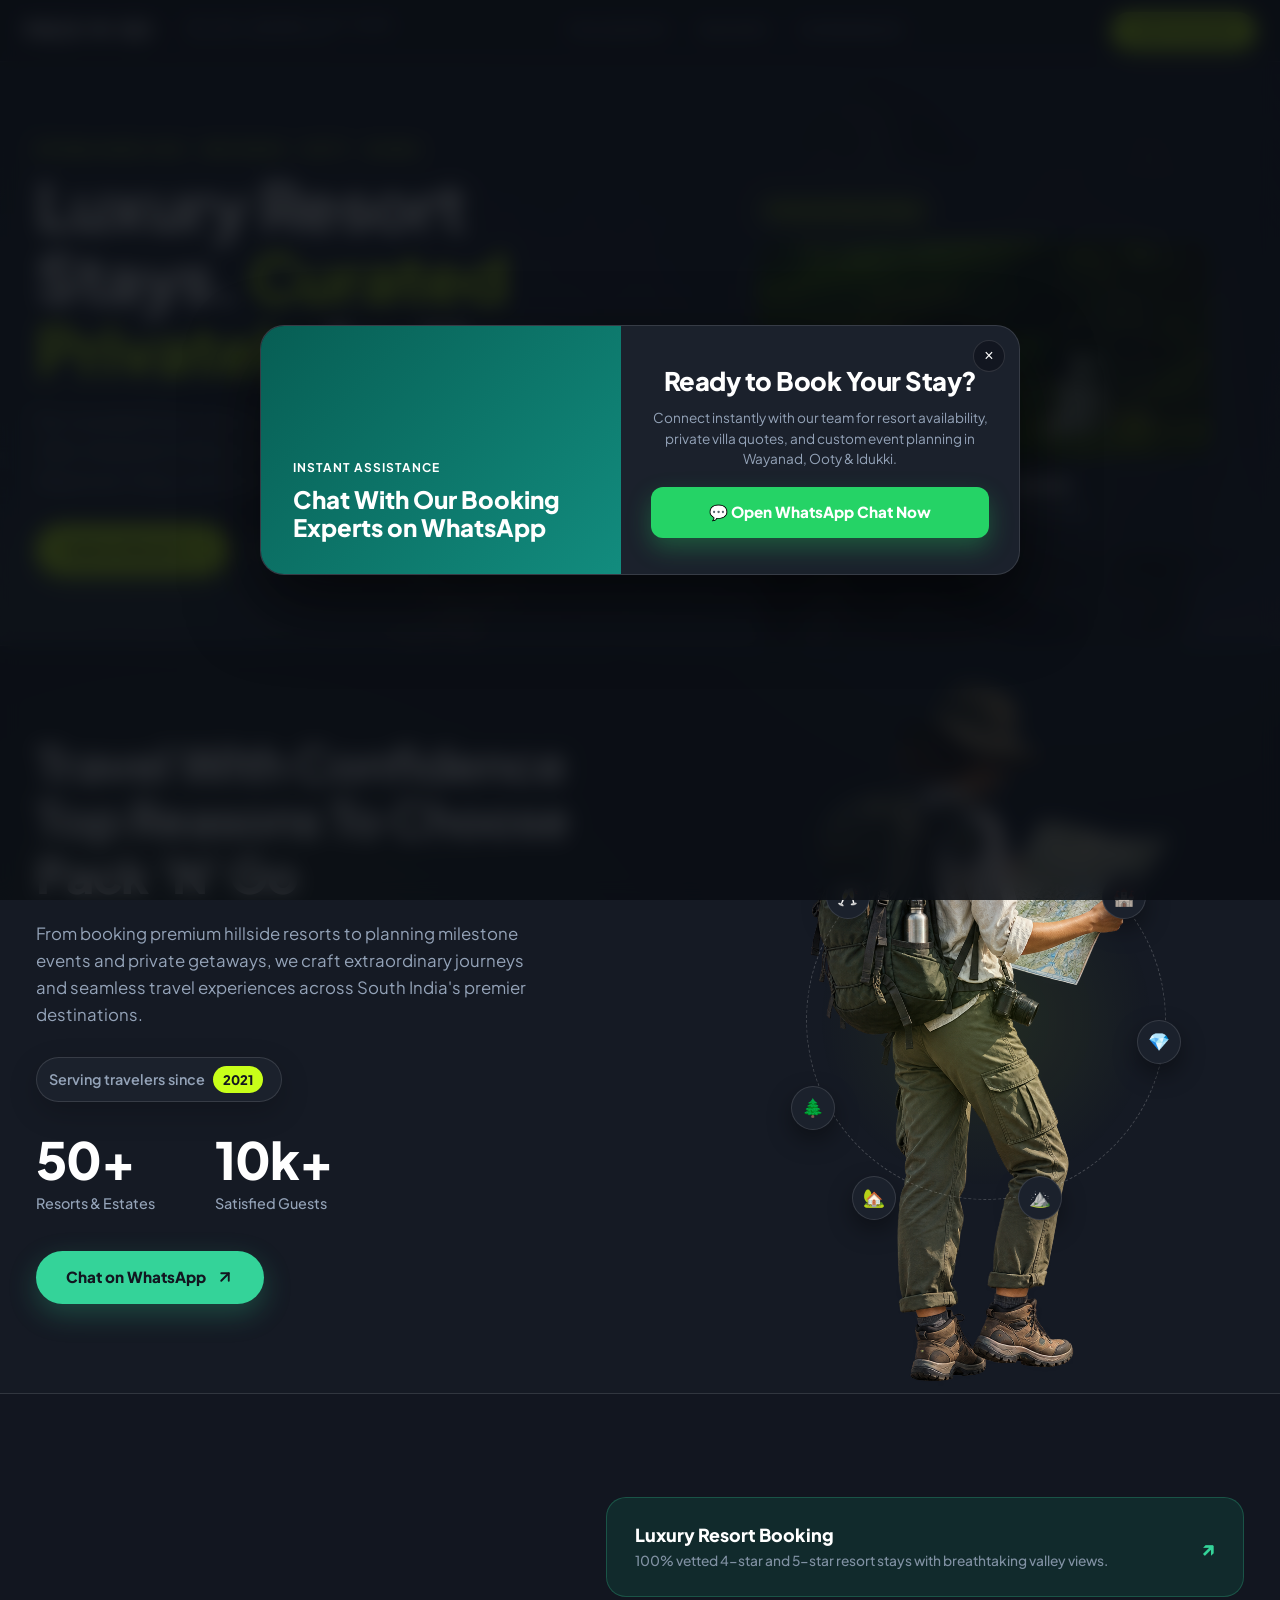
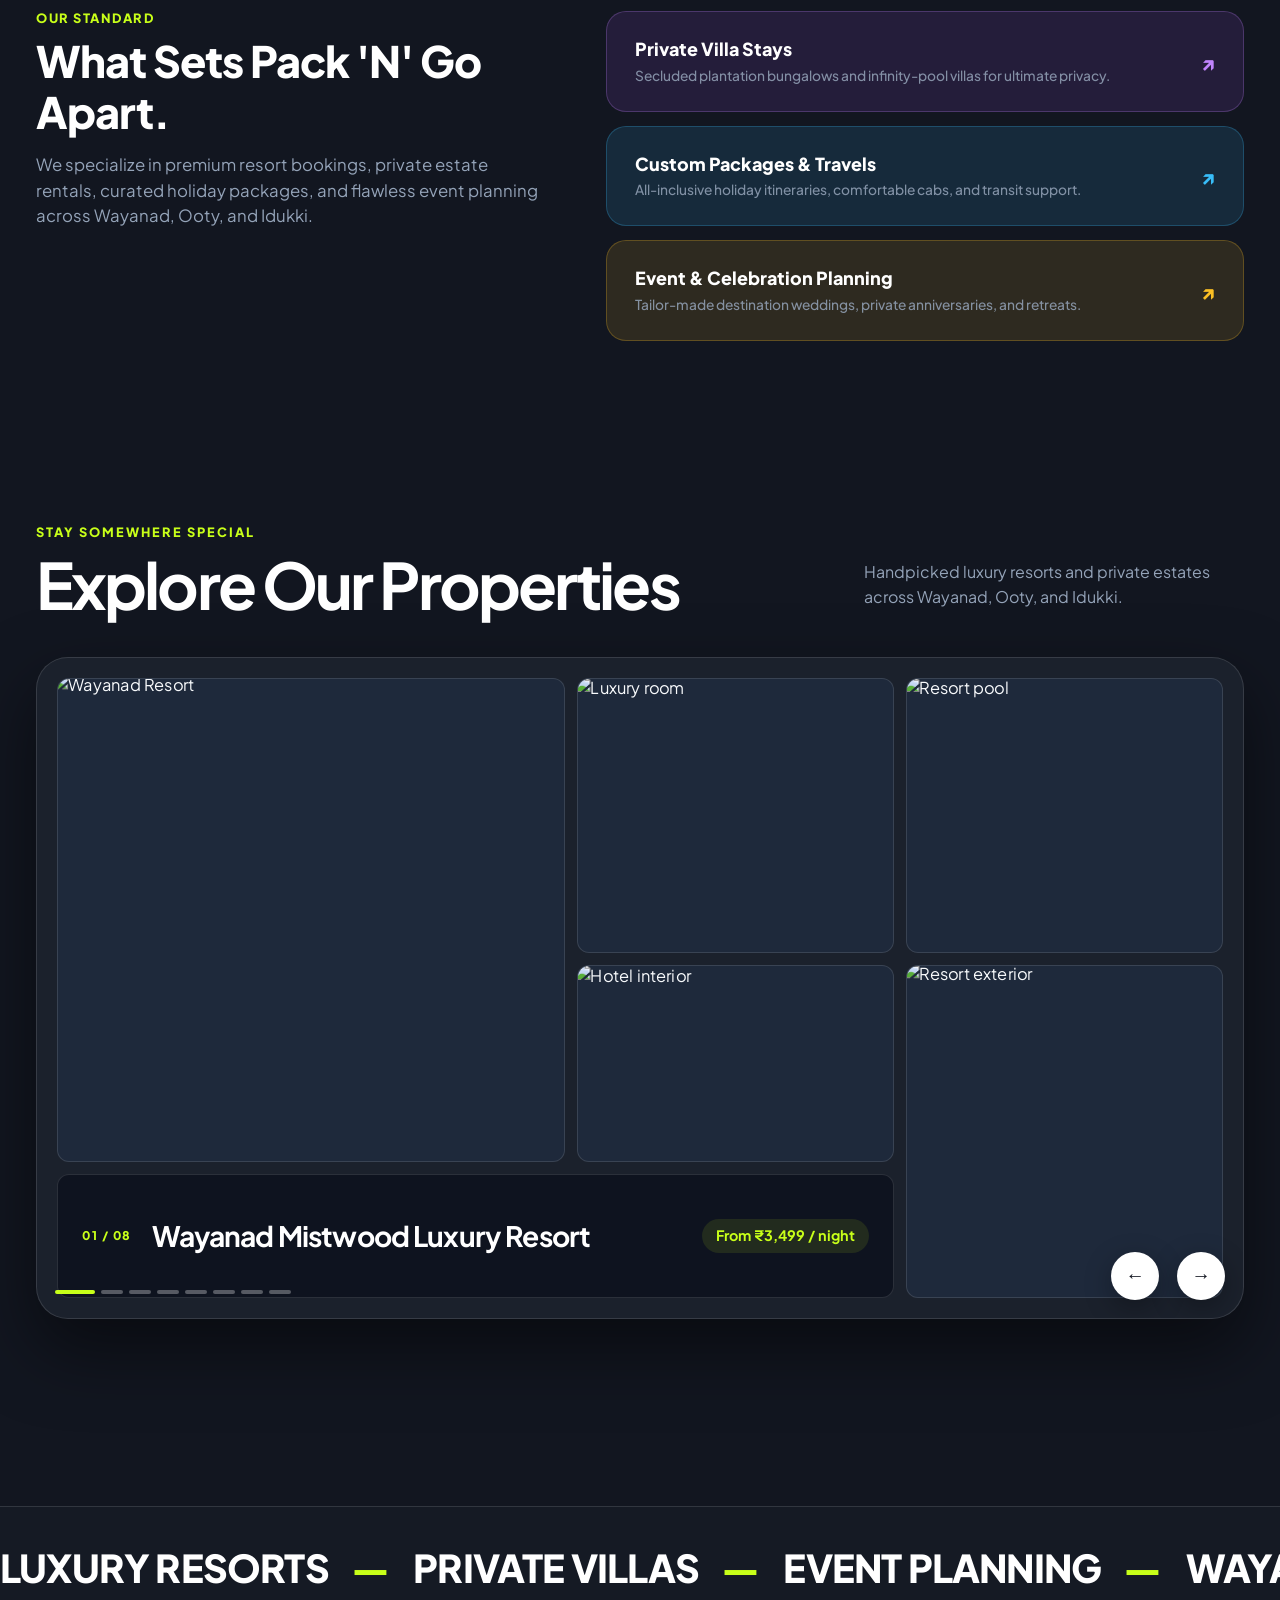
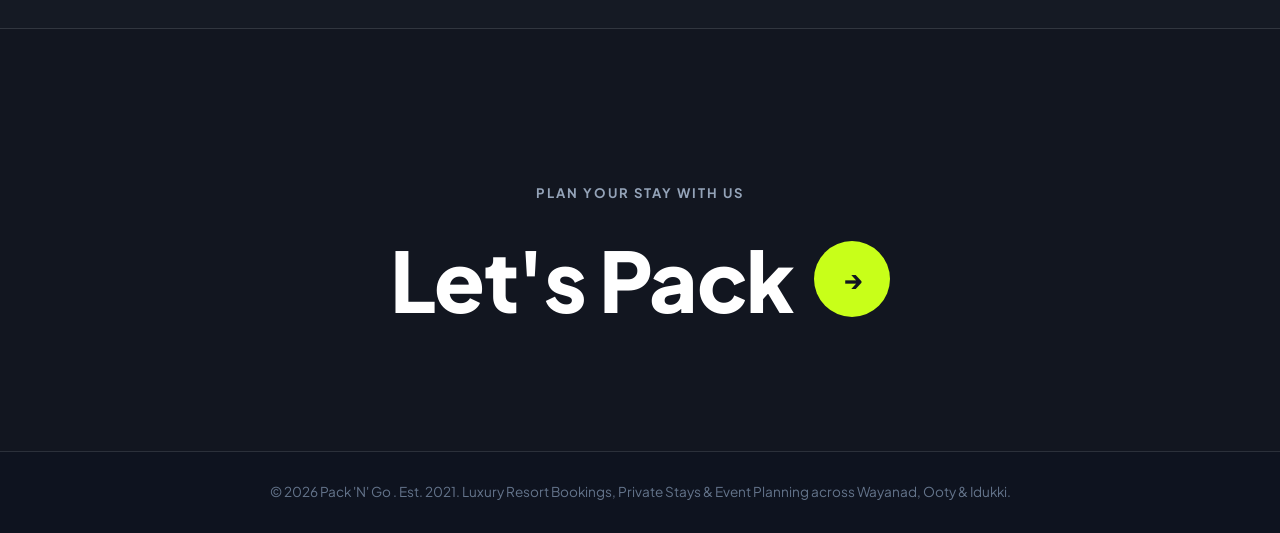
==== commit a36b8e2c: "-404 added" ====
--- a/index.html
+++ b/index.html
@@ -1,14 +1,17 @@
 <!DOCTYPE html>
 <html lang="en">
+
 <head>
   <meta charset="UTF-8">
   <meta name="viewport" content="width=device-width, initial-scale=1.0, maximum-scale=5.0">
   <title>Pack 'N' Go | Luxury Resorts, Private Stays & Event Planning</title>
   <link rel="preconnect" href="https://fonts.googleapis.com">
   <link rel="preconnect" href="https://fonts.gstatic.com">
-  <link href="https://fonts.googleapis.com/css2?family=Plus+Jakarta+Sans:wght@300;400;500;600;700;800&display=swap" rel="stylesheet">
+  <link href="https://fonts.googleapis.com/css2?family=Plus+Jakarta+Sans:wght@300;400;500;600;700;800&display=swap"
+    rel="stylesheet">
   <link rel="stylesheet" href="./assets/css/style.css">
 </head>
+
 <body>
 
   <!-- Isolated Background Glow Layer -->
@@ -22,7 +25,7 @@
   <header>
     <div class="nav-wrap">
       <div class="nav-left-group">
-        <a href="#" class="brand-logo">
+        <a href="index.html" class="brand-logo">
           PACK 'N' GO
         </a>
         <div class="nav-meta-labels">
@@ -35,11 +38,12 @@
         <a href="#about">Philosophy</a>
         <a href="#experiences">Resorts</a>
         <a href="#routes">Experiences</a>
+        <a href="404.html" style="color: var(--dim); font-size: 0.75rem;"></a>
       </nav>
 
       <div class="nav-right-group">
-
-        <a href="https://wa.me/919567907281?text=Hi!%20I%27d%20like%20to%20start%20packing%20for%20a%20trip." target="_blank" rel="noopener noreferrer" class="nav-btn">Start Packing</a>
+        <a href="https://wa.me/919567907281?text=Hi!%20I%27d%20like%20to%20start%20packing%20for%20a%20trip."
+          target="_blank" rel="noopener noreferrer" class="nav-btn">Start Packing</a>
         <button class="mobile-menu-toggle" id="mobileMenuToggle" aria-label="Open mobile menu">☰</button>
       </div>
     </div>
@@ -57,7 +61,9 @@
       <a href="#about">Philosophy</a>
       <a href="#experiences">Resorts</a>
       <a href="#routes">Experiences</a>
-      <a href="https://wa.me/919567907281?text=Hi!%20I%27d%20like%20to%20start%20packing%20for%20a%20trip." target="_blank" rel="noopener noreferrer" style="color: var(--accent);">Start Packing →</a>
+      <a href="404.html">404 Error Page</a>
+      <a href="https://wa.me/919567907281?text=Hi!%20I%27d%20like%20to%20start%20packing%20for%20a%20trip."
+        target="_blank" rel="noopener noreferrer" style="color: var(--accent);">Start Packing →</a>
     </nav>
   </div>
 
@@ -68,7 +74,8 @@
         <div>
           <div class="hero-eyebrow">ESTABLISHED 2021 · WAYANAD · OOTY · IDUKKI</div>
           <h1 class="hero-title">Luxury Resort Stays. <span class="accent-text">Curated Privately</span> for You.</h1>
-          <p class="hero-sub">No crowded tours. Hand-picked luxury resorts, private valley villas, bespoke holiday packages, and event planning across Wayanad, Ooty, and Idukki.</p>
+          <p class="hero-sub">No crowded tours. Hand-picked luxury resorts, private valley villas, bespoke holiday
+            packages, and event planning across Wayanad, Ooty, and Idukki.</p>
           <div class="hero-actions">
             <a href="#experiences" rel="noopener noreferrer" class="btn-main">
               Explore Resorts <span>→</span>
@@ -99,7 +106,8 @@
       <div class="why-choose-grid">
         <div class="why-content">
           <h2>Travel With Confidence<br>Top Reasons To Choose<br>Pack 'N' Go</h2>
-          <p>From booking premium hillside resorts to planning milestone events and private getaways, we craft extraordinary journeys and seamless travel experiences across South India's premier destinations.</p>
+          <p>From booking premium hillside resorts to planning milestone events and private getaways, we craft
+            extraordinary journeys and seamless travel experiences across South India's premier destinations.</p>
 
           <div class="experience-pill">
             <span>Serving travelers since</span>
@@ -117,9 +125,14 @@
             </div>
           </div>
 
-          <a href="https://wa.me/919567907281?text=Hi!%20I%27d%20like%20to%20browse%20available%20resorts." target="_blank" rel="noopener noreferrer" class="btn-explore">
+          <a href="https://wa.me/919567907281?text=Hi!%20I%27d%20like%20to%20browse%20available%20resorts."
+            target="_blank" rel="noopener noreferrer" class="btn-explore">
             Chat on WhatsApp
-            <svg width="18" height="18" viewBox="0 0 24 24" fill="none" stroke="currentColor" stroke-width="2.5" stroke-linecap="round" stroke-linejoin="round"><line x1="7" y1="17" x2="17" y2="7"></line><polyline points="7 7 17 7 17 17"></polyline></svg>
+            <svg width="18" height="18" viewBox="0 0 24 24" fill="none" stroke="currentColor" stroke-width="2.5"
+              stroke-linecap="round" stroke-linejoin="round">
+              <line x1="7" y1="17" x2="17" y2="7"></line>
+              <polyline points="7 7 17 7 17 17"></polyline>
+            </svg>
           </a>
         </div>
 
@@ -136,7 +149,7 @@
             <div class="orbit-icon icon-7" title="Event Planning">🥂</div>
           </div>
           <div class="central-photo-box">
-            <img src="./assets/images/ChatGPT Image Sep 12, 2026, 10_16_51 PM.png" alt="">
+            <img src="./assets/images/ChatGPT Image Sep 12, 2026, 10_16_51 PM.png" alt="Traveler">
           </div>
         </div>
       </div>
@@ -149,7 +162,9 @@
       <div>
         <div class="section-eyebrow">Our Standard</div>
         <h2 class="section-title">What Sets Pack 'N' Go Apart.</h2>
-        <p style="color:var(--muted); margin-top:14px; font-size:clamp(0.95rem, 1.6vw, 1.05rem);">We specialize in premium resort bookings, private estate rentals, curated holiday packages, and flawless event planning across Wayanad, Ooty, and Idukki.</p>
+        <p style="color:var(--muted); margin-top:14px; font-size:clamp(0.95rem, 1.6vw, 1.05rem);">We specialize in
+          premium resort bookings, private estate rentals, curated holiday packages, and flawless event planning across
+          Wayanad, Ooty, and Idukki.</p>
       </div>
 
       <div class="pastel-pill-list">
@@ -195,96 +210,208 @@
         <p class="property-eyebrow">STAY SOMEWHERE SPECIAL</p>
         <h2>Explore Our Properties</h2>
       </div>
-      <p class="property-heading-copy">Handpicked luxury resorts and private estates across Wayanad, Ooty, and Idukki.</p>
+      <p class="property-heading-copy">Handpicked luxury resorts and private estates across Wayanad, Ooty, and Idukki.
+      </p>
     </div>
     <div class="property-gallery" id="propertyGallery">
       <div class="property-gallery-stage">
-        
+
         <!-- Slide 1 -->
         <div class="property-gallery-slide is-active" data-slide="0">
-          <div class="property-tile property-tile-main"><img src="https://images.unsplash.com/photo-1566073771259-6a8506099945?auto=format&fit=crop&w=1400&q=85" alt="Wayanad Resort"></div>
-          <div class="property-tile property-tile-small"><img src="https://images.unsplash.com/photo-1582719478250-c89cae4dc85b?auto=format&fit=crop&w=900&q=85" alt="Luxury room"></div>
-          <div class="property-tile property-tile-square"><img src="https://images.unsplash.com/photo-1540541338287-41700207dee6?auto=format&fit=crop&w=900&q=85" alt="Resort pool"></div>
-          <div class="property-tile property-tile-wide"><img src="https://images.unsplash.com/photo-1564501049412-61c2a3083791?auto=format&fit=crop&w=1100&q=85" alt="Hotel interior"></div>
-          <div class="property-tile property-tile-tall"><img src="https://images.unsplash.com/photo-1520250497591-112f2f40a3f4?auto=format&fit=crop&w=900&q=85" alt="Resort exterior"></div>
-          <div class="property-copy-card"><span>01 / 08</span><h3>Wayanad Mistwood Luxury Resort</h3><p>Premium forest-view suites designed for ultimate relaxation.</p><strong>From ₹3,499 / night</strong></div>
+          <div class="property-tile property-tile-main"><img
+              src="https://images.unsplash.com/photo-1566073771259-6a8506099945?auto=format&fit=crop&w=1400&q=85"
+              alt="Wayanad Resort"></div>
+          <div class="property-tile property-tile-small"><img
+              src="https://images.unsplash.com/photo-1582719478250-c89cae4dc85b?auto=format&fit=crop&w=900&q=85"
+              alt="Luxury room"></div>
+          <div class="property-tile property-tile-square"><img
+              src="https://images.unsplash.com/photo-1540541338287-41700207dee6?auto=format&fit=crop&w=900&q=85"
+              alt="Resort pool"></div>
+          <div class="property-tile property-tile-wide"><img
+              src="https://images.unsplash.com/photo-1564501049412-61c2a3083791?auto=format&fit=crop&w=1100&q=85"
+              alt="Hotel interior"></div>
+          <div class="property-tile property-tile-tall"><img
+              src="https://images.unsplash.com/photo-1520250497591-112f2f40a3f4?auto=format&fit=crop&w=900&q=85"
+              alt="Resort exterior"></div>
+          <div class="property-copy-card"><span>01 / 08</span>
+            <h3>Wayanad Mistwood Luxury Resort</h3>
+            <p>Premium forest-view suites designed for ultimate relaxation.</p><strong>From ₹3,499 / night</strong>
+          </div>
         </div>
 
         <!-- Slide 2 -->
         <div class="property-gallery-slide" data-slide="1">
-          <div class="property-tile property-tile-main"><img src="https://images.unsplash.com/photo-1544986581-efac024faf62?auto=format&fit=crop&w=1400&q=85" alt="Ooty Heritage"></div>
-          <div class="property-tile property-tile-small"><img src="https://images.unsplash.com/photo-1499793983690-e29da59ef1c2?auto=format&fit=crop&w=900&q=85" alt="Property pool"></div>
-          <div class="property-tile property-tile-square"><img src="https://images.unsplash.com/photo-1505693416388-ac5ce068fe85?auto=format&fit=crop&w=900&q=85" alt="Boutique bedroom"></div>
-          <div class="property-tile property-tile-wide"><img src="https://images.unsplash.com/photo-1449158743715-0a90ebb6d2d8?auto=format&fit=crop&w=1100&q=85" alt="Forest cabin"></div>
-          <div class="property-tile property-tile-tall"><img src="https://images.unsplash.com/photo-1510798831971-661eb04b3739?auto=format&fit=crop&w=900&q=85" alt="Mountain property"></div>
-          <div class="property-copy-card"><span>02 / 08</span><h3>Ooty Heritage Tea Bungalow</h3><p>A century-old colonial estate surrounded by misty Nilgiri tea plantations.</p><strong>From ₹4,800 / night</strong></div>
+          <div class="property-tile property-tile-main"><img
+              src="https://images.unsplash.com/photo-1544986581-efac024faf62?auto=format&fit=crop&w=1400&q=85"
+              alt="Ooty Heritage"></div>
+          <div class="property-tile property-tile-small"><img
+              src="https://images.unsplash.com/photo-1499793983690-e29da59ef1c2?auto=format&fit=crop&w=900&q=85"
+              alt="Property pool"></div>
+          <div class="property-tile property-tile-square"><img
+              src="https://images.unsplash.com/photo-1505693416388-ac5ce068fe85?auto=format&fit=crop&w=900&q=85"
+              alt="Boutique bedroom"></div>
+          <div class="property-tile property-tile-wide"><img
+              src="https://images.unsplash.com/photo-1449158743715-0a90ebb6d2d8?auto=format&fit=crop&w=1100&q=85"
+              alt="Forest cabin"></div>
+          <div class="property-tile property-tile-tall"><img
+              src="https://images.unsplash.com/photo-1510798831971-661eb04b3739?auto=format&fit=crop&w=900&q=85"
+              alt="Mountain property"></div>
+          <div class="property-copy-card"><span>02 / 08</span>
+            <h3>Ooty Heritage Tea Bungalow</h3>
+            <p>A century-old colonial estate surrounded by misty Nilgiri tea plantations.</p><strong>From ₹4,800 /
+              night</strong>
+          </div>
         </div>
 
         <!-- Slide 3 -->
         <div class="property-gallery-slide" data-slide="2">
-          <div class="property-tile property-tile-main"><img src="https://images.unsplash.com/photo-1506744038136-46273834b3fb?auto=format&fit=crop&w=1400&q=85" alt="Idukki Ridge"></div>
-          <div class="property-tile property-tile-small"><img src="https://images.unsplash.com/photo-1469474968028-56623f02e42e?auto=format&fit=crop&w=900&q=85" alt="Trail"></div>
-          <div class="property-tile property-tile-square"><img src="https://images.unsplash.com/photo-1542314831-068cd1dbfeeb?auto=format&fit=crop&w=900&q=85" alt="Lodge"></div>
-          <div class="property-tile property-tile-wide"><img src="https://images.unsplash.com/photo-1519681393784-d120267933ba?auto=format&fit=crop&w=1100&q=85" alt="Peak"></div>
-          <div class="property-tile property-tile-tall"><img src="https://images.unsplash.com/photo-1526772662000-3f88f10405ff?auto=format&fit=crop&w=900&q=85" alt="Gear"></div>
-          <div class="property-copy-card"><span>03 / 08</span><h3>Idukki Cliffside Resort</h3><p>Panoramic gorge views and luxury living right on the edge of the Idukki ridge.</p><strong>From ₹6,500 / night</strong></div>
+          <div class="property-tile property-tile-main"><img
+              src="https://images.unsplash.com/photo-1506744038136-46273834b3fb?auto=format&fit=crop&w=1400&q=85"
+              alt="Idukki Ridge"></div>
+          <div class="property-tile property-tile-small"><img
+              src="https://images.unsplash.com/photo-1469474968028-56623f02e42e?auto=format&fit=crop&w=900&q=85"
+              alt="Trail"></div>
+          <div class="property-tile property-tile-square"><img
+              src="https://images.unsplash.com/photo-1542314831-068cd1dbfeeb?auto=format&fit=crop&w=900&q=85"
+              alt="Lodge"></div>
+          <div class="property-tile property-tile-wide"><img
+              src="https://images.unsplash.com/photo-1519681393784-d120267933ba?auto=format&fit=crop&w=1100&q=85"
+              alt="Peak"></div>
+          <div class="property-tile property-tile-tall"><img
+              src="https://images.unsplash.com/photo-1526772662000-3f88f10405ff?auto=format&fit=crop&w=900&q=85"
+              alt="Gear"></div>
+          <div class="property-copy-card"><span>03 / 08</span>
+            <h3>Idukki Cliffside Resort</h3>
+            <p>Panoramic gorge views and luxury living right on the edge of the Idukki ridge.</p><strong>From ₹6,500 /
+              night</strong>
+          </div>
         </div>
 
         <!-- Slide 4 -->
         <div class="property-gallery-slide" data-slide="3">
-          <div class="property-tile property-tile-main"><img src="https://images.unsplash.com/photo-1512453979798-5ea266f8880c?auto=format&fit=crop&w=1400&q=85" alt="Villa"></div>
-          <div class="property-tile property-tile-small"><img src="https://images.unsplash.com/photo-1507525428034-b723cf961d3e?auto=format&fit=crop&w=900&q=85" alt="Beach"></div>
-          <div class="property-tile property-tile-square"><img src="https://images.unsplash.com/photo-1510414842594-a61c69b5ae57?auto=format&fit=crop&w=900&q=85" alt="Pool"></div>
-          <div class="property-tile property-tile-wide"><img src="https://images.unsplash.com/photo-1494500764479-0c8f2919a3d8?auto=format&fit=crop&w=1100&q=85" alt="Ocean"></div>
-          <div class="property-tile property-tile-tall"><img src="https://images.unsplash.com/photo-1497240474118-6d3b4f7c5a0a?auto=format&fit=crop&w=900&q=85" alt="Resort"></div>
-          <div class="property-copy-card"><span>04 / 08</span><h3>Wayanad Valley Private Villa</h3><p>Secluded infinity pool villas designed for slow living and complete privacy.</p><strong>From ₹5,200 / night</strong></div>
+          <div class="property-tile property-tile-main"><img
+              src="https://images.unsplash.com/photo-1512453979798-5ea266f8880c?auto=format&fit=crop&w=1400&q=85"
+              alt="Villa"></div>
+          <div class="property-tile property-tile-small"><img
+              src="https://images.unsplash.com/photo-1507525428034-b723cf961d3e?auto=format&fit=crop&w=900&q=85"
+              alt="Beach"></div>
+          <div class="property-tile property-tile-square"><img
+              src="https://images.unsplash.com/photo-1510414842594-a61c69b5ae57?auto=format&fit=crop&w=900&q=85"
+              alt="Pool"></div>
+          <div class="property-tile property-tile-wide"><img
+              src="https://images.unsplash.com/photo-1494500764479-0c8f2919a3d8?auto=format&fit=crop&w=1100&q=85"
+              alt="Ocean"></div>
+          <div class="property-tile property-tile-tall"><img
+              src="https://images.unsplash.com/photo-1497240474118-6d3b4f7c5a0a?auto=format&fit=crop&w=900&q=85"
+              alt="Resort"></div>
+          <div class="property-copy-card"><span>04 / 08</span>
+            <h3>Wayanad Valley Private Villa</h3>
+            <p>Secluded infinity pool villas designed for slow living and complete privacy.</p><strong>From ₹5,200 /
+              night</strong>
+          </div>
         </div>
 
         <!-- Slide 5 -->
         <div class="property-gallery-slide" data-slide="4">
-          <div class="property-tile property-tile-main"><img src="https://images.unsplash.com/photo-1470252649378-9c29740c9fa8?auto=format&fit=crop&w=1400&q=85" alt="Cabin"></div>
-          <div class="property-tile property-tile-small"><img src="https://images.unsplash.com/photo-1470770841072-f978cf4d019e?auto=format&fit=crop&w=900&q=85" alt="Lake"></div>
-          <div class="property-tile property-tile-square"><img src="https://images.unsplash.com/photo-1464822759023-fed622ff2c3b?auto=format&fit=crop&w=900&q=85" alt="Valley"></div>
-          <div class="property-tile property-tile-wide"><img src="https://images.unsplash.com/photo-1445019980597-93fa8acb246c?auto=format&fit=crop&w=1100&q=85" alt="Interior"></div>
-          <div class="property-tile property-tile-tall"><img src="https://images.unsplash.com/photo-1500530855697-b586d89ba3ee?auto=format&fit=crop&w=900&q=85" alt="Nature"></div>
-          <div class="property-copy-card"><span>05 / 08</span><h3>Ooty Pine Forest Lodge</h3><p>Elegant wooden resort cottages tucked away among whispering pine trees.</p><strong>From ₹2,999 / night</strong></div>
+          <div class="property-tile property-tile-main"><img
+              src="https://images.unsplash.com/photo-1470252649378-9c29740c9fa8?auto=format&fit=crop&w=1400&q=85"
+              alt="Cabin"></div>
+          <div class="property-tile property-tile-small"><img
+              src="https://images.unsplash.com/photo-1470770841072-f978cf4d019e?auto=format&fit=crop&w=900&q=85"
+              alt="Lake"></div>
+          <div class="property-tile property-tile-square"><img
+              src="https://images.unsplash.com/photo-1464822759023-fed622ff2c3b?auto=format&fit=crop&w=900&q=85"
+              alt="Valley"></div>
+          <div class="property-tile property-tile-wide"><img
+              src="https://images.unsplash.com/photo-1445019980597-93fa8acb246c?auto=format&fit=crop&w=1100&q=85"
+              alt="Interior"></div>
+          <div class="property-tile property-tile-tall"><img
+              src="https://images.unsplash.com/photo-1500530855697-b586d89ba3ee?auto=format&fit=crop&w=900&q=85"
+              alt="Nature"></div>
+          <div class="property-copy-card"><span>05 / 08</span>
+            <h3>Ooty Pine Forest Lodge</h3>
+            <p>Elegant wooden resort cottages tucked away among whispering pine trees.</p><strong>From ₹2,999 /
+              night</strong>
+          </div>
         </div>
 
         <!-- Slide 6 -->
         <div class="property-gallery-slide" data-slide="5">
-          <div class="property-tile property-tile-main"><img src="https://images.unsplash.com/photo-1511593358241-7eea1f3c84e5?auto=format&fit=crop&w=1400&q=85" alt="Stream"></div>
-          <div class="property-tile property-tile-small"><img src="https://images.unsplash.com/photo-1501785888041-af3ef285b470?auto=format&fit=crop&w=900&q=85" alt="River"></div>
-          <div class="property-tile property-tile-square"><img src="https://images.unsplash.com/photo-1433086966358-54859d0ed716?auto=format&fit=crop&w=900&q=85" alt="Waterfall"></div>
-          <div class="property-tile property-tile-wide"><img src="https://images.unsplash.com/photo-1571003123894-1f0594d2b5d9?auto=format&fit=crop&w=1100&q=85" alt="Spa"></div>
-          <div class="property-tile property-tile-tall"><img src="https://images.unsplash.com/photo-1584132967334-10e028bd69f7?auto=format&fit=crop&w=900&q=85" alt="Room"></div>
-          <div class="property-copy-card"><span>06 / 08</span><h3>Idukki Mist Valley Retreat</h3><p>Wake up to cascading waterfalls and high-end resort amenities.</p><strong>From ₹3,800 / night</strong></div>
+          <div class="property-tile property-tile-main"><img
+              src="https://images.unsplash.com/photo-1511593358241-7eea1f3c84e5?auto=format&fit=crop&w=1400&q=85"
+              alt="Stream"></div>
+          <div class="property-tile property-tile-small"><img
+              src="https://images.unsplash.com/photo-1501785888041-af3ef285b470?auto=format&fit=crop&w=900&q=85"
+              alt="River"></div>
+          <div class="property-tile property-tile-square"><img
+              src="https://images.unsplash.com/photo-1433086966358-54859d0ed716?auto=format&fit=crop&w=900&q=85"
+              alt="Waterfall"></div>
+          <div class="property-tile property-tile-wide"><img
+              src="https://images.unsplash.com/photo-1571003123894-1f0594d2b5d9?auto=format&fit=crop&w=1100&q=85"
+              alt="Spa"></div>
+          <div class="property-tile property-tile-tall"><img
+              src="https://images.unsplash.com/photo-1584132967334-10e028bd69f7?auto=format&fit=crop&w=900&q=85"
+              alt="Room"></div>
+          <div class="property-copy-card"><span>06 / 08</span>
+            <h3>Idukki Mist Valley Retreat</h3>
+            <p>Wake up to cascading waterfalls and high-end resort amenities.</p><strong>From ₹3,800 / night</strong>
+          </div>
         </div>
 
         <!-- Slide 7 -->
         <div class="property-gallery-slide" data-slide="6">
-          <div class="property-tile property-tile-main"><img src="https://images.unsplash.com/photo-1570789210967-2cac24afeb00?auto=format&fit=crop&w=1400&q=85" alt="River"></div>
-          <div class="property-tile property-tile-small"><img src="https://images.unsplash.com/photo-1509316975850-ff9c5deb0cd9?auto=format&fit=crop&w=900&q=85" alt="Desert"></div>
-          <div class="property-tile property-tile-square"><img src="https://images.unsplash.com/photo-1508873696983-2df5c92093c7?auto=format&fit=crop&w=900&q=85" alt="Canyon"></div>
-          <div class="property-tile property-tile-wide"><img src="https://images.unsplash.com/photo-1528164344705-475426879c0d?auto=format&fit=crop&w=1100&q=85" alt="Sunset"></div>
-          <div class="property-tile property-tile-tall"><img src="https://images.unsplash.com/photo-1517760444937-f6397edcbbcd?auto=format&fit=crop&w=900&q=85" alt="Tent"></div>
-          <div class="property-copy-card"><span>07 / 08</span><h3>Wayanad Riverside Resort</h3><p>Riverside luxury rooms complete with private balconies and fine dining.</p><strong>From ₹4,200 / night</strong></div>
+          <div class="property-tile property-tile-main"><img
+              src="https://images.unsplash.com/photo-1570789210967-2cac24afeb00?auto=format&fit=crop&w=1400&q=85"
+              alt="River"></div>
+          <div class="property-tile property-tile-small"><img
+              src="https://images.unsplash.com/photo-1509316975850-ff9c5deb0cd9?auto=format&fit=crop&w=900&q=85"
+              alt="Desert"></div>
+          <div class="property-tile property-tile-square"><img
+              src="https://images.unsplash.com/photo-1508873696983-2df5c92093c7?auto=format&fit=crop&w=900&q=85"
+              alt="Canyon"></div>
+          <div class="property-tile property-tile-wide"><img
+              src="https://images.unsplash.com/photo-1528164344705-475426879c0d?auto=format&fit=crop&w=1100&q=85"
+              alt="Sunset"></div>
+          <div class="property-tile property-tile-tall"><img
+              src="https://images.unsplash.com/photo-1517760444937-f6397edcbbcd?auto=format&fit=crop&w=900&q=85"
+              alt="Tent"></div>
+          <div class="property-copy-card"><span>07 / 08</span>
+            <h3>Wayanad Riverside Resort</h3>
+            <p>Riverside luxury rooms complete with private balconies and fine dining.</p><strong>From ₹4,200 /
+              night</strong>
+          </div>
         </div>
 
         <!-- Slide 8 -->
         <div class="property-gallery-slide" data-slide="7">
-          <div class="property-tile property-tile-main"><img src="https://images.unsplash.com/photo-1488646953014-85cb44e25828?auto=format&fit=crop&w=1400&q=85" alt="Hills"></div>
-          <div class="property-tile property-tile-small"><img src="https://images.unsplash.com/photo-1454496522488-7a8e488e8606?auto=format&fit=crop&w=900&q=85" alt="Summit"></div>
-          <div class="property-tile property-tile-square"><img src="https://images.unsplash.com/photo-1501785888041-af3ef285b470?auto=format&fit=crop&w=900&q=85" alt="Lake"></div>
-          <div class="property-tile property-tile-wide"><img src="https://images.unsplash.com/photo-1561501900-3701fa6a0864?auto=format&fit=crop&w=1100&q=85" alt="Lodge"></div>
-          <div class="property-tile property-tile-tall"><img src="https://images.unsplash.com/photo-1542601906990-b4d3fb778b09?auto=format&fit=crop&w=900&q=85" alt="Forest"></div>
-          <div class="property-copy-card"><span>08 / 08</span><h3>Highland Ridge Estate (Ooty)</h3><p>Perched on the highest peak for 360-degree luxury mountain panoramas.</p><strong>From ₹5,999 / night</strong></div>
-        </div>
-
-      </div>
-
-      <button class="property-gallery-arrow property-gallery-prev" type="button" aria-label="Previous property">←</button>
+          <div class="property-tile property-tile-main"><img
+              src="https://images.unsplash.com/photo-1488646953014-85cb44e25828?auto=format&fit=crop&w=1400&q=85"
+              alt="Hills"></div>
+          <div class="property-tile property-tile-small"><img
+              src="https://images.unsplash.com/photo-1454496522488-7a8e488e8606?auto=format&fit=crop&w=900&q=85"
+              alt="Summit"></div>
+          <div class="property-tile property-tile-square"><img
+              src="https://images.unsplash.com/photo-1501785888041-af3ef285b470?auto=format&fit=crop&w=900&q=85"
+              alt="Lake"></div>
+          <div class="property-tile property-tile-wide"><img
+              src="https://images.unsplash.com/photo-1561501900-3701fa6a0864?auto=format&fit=crop&w=1100&q=85"
+              alt="Lodge"></div>
+          <div class="property-tile property-tile-tall"><img
+              src="https://images.unsplash.com/photo-1542601906990-b4d3fb778b09?auto=format&fit=crop&w=900&q=85"
+              alt="Forest"></div>
+          <div class="property-copy-card"><span>08 / 08</span>
+            <h3>Highland Ridge Estate (Ooty)</h3>
+            <p>Perched on the highest peak for 360-degree luxury mountain panoramas.</p><strong>From ₹5,999 /
+              night</strong>
+          </div>
+        </div>
+
+      </div>
+
+      <button class="property-gallery-arrow property-gallery-prev" type="button"
+        aria-label="Previous property">←</button>
       <button class="property-gallery-arrow property-gallery-next" type="button" aria-label="Next property">→</button>
-      
+
       <div class="property-gallery-dots" aria-label="Property gallery navigation">
         <button type="button" class="is-active" data-property-slide="0" aria-label="View property 1"></button>
         <button type="button" data-property-slide="1" aria-label="View property 2"></button>
@@ -309,27 +436,25 @@
       <div class="ticker-item">IDUKKI <span>—</span></div>
       <div class="ticker-item">HOLIDAY PACKAGES <span>—</span></div>
       <div class="ticker-item">EXCLUSIVE STAYS <span>—</span></div>
-      <div class="ticker-item">LUXURY RESORTS <span>—</span></div>
-      <div class="ticker-item">PRIVATE VILLAS <span>—</span></div>
-      <div class="ticker-item">EVENT PLANNING <span>—</span></div>
-      <div class="ticker-item">WAYANAD <span>—</span></div>
     </div>
   </div>
 
   <!-- Oversized Closing CTA Banner -->
   <section class="container big-cta-section" id="book">
-  <p style="text-transform:uppercase; letter-spacing:2px; font-weight:700; color:var(--muted); font-size:0.82rem; margin-bottom:14px;">
-    Plan Your Stay with Us
-  </p>
-
-  <a href="mailto:muhammedshaneef98@gmail.com" class="massive-cta">
-    Let's Pack
-    <div class="circle-arrow">→</div>
-  </a>
-</section>
+    <p
+      style="text-transform:uppercase; letter-spacing:2px; font-weight:700; color:var(--muted); font-size:0.82rem; margin-bottom:14px;">
+      Plan Your Stay with Us
+    </p>
+
+    <a href="mailto:muhammedshaneef98@gmail.com" class="massive-cta">
+      Let's Pack
+      <div class="circle-arrow">→</div>
+    </a>
+  </section>
 
   <footer>
-    <p>© 2026 Pack 'N' Go . Est. 2021. Luxury Resort Bookings, Private Stays & Event Planning across Wayanad, Ooty & Idukki.</p>
+    <p>© 2026 Pack 'N' Go . Est. 2021. Luxury Resort Bookings, Private Stays & Event Planning across Wayanad, Ooty &
+      Idukki.</p>
   </footer>
 
   <!-- Direct WhatsApp Chat Modal on Scroll to Bottom -->
@@ -337,13 +462,17 @@
     <div class="newsletter-modal whatsapp-modal-content">
       <button class="modal-close-btn" id="closeModalBtn" aria-label="Close modal">×</button>
       <div class="modal-visual-side whatsapp-visual">
-        <span style="font-size:0.75rem; font-weight:700; text-transform:uppercase; letter-spacing:1px; margin-bottom:8px;">Instant Assistance</span>
+        <span
+          style="font-size:0.75rem; font-weight:700; text-transform:uppercase; letter-spacing:1px; margin-bottom:8px;">Instant
+          Assistance</span>
         <h3>Chat With Our Booking Experts on WhatsApp</h3>
       </div>
       <div class="modal-form-side">
         <h2>Ready to Book Your Stay?</h2>
-        <p>Connect instantly with our team for resort availability, private villa quotes, and custom event planning in Wayanad, Ooty & Idukki.</p>
-        <a href="https://wa.me/919567907281?text=Hi!%20I%27d%20like%20to%20inquire%20about%20resort%20bookings." target="_blank" rel="noopener noreferrer" class="modal-whatsapp-btn">
+        <p>Connect instantly with our team for resort availability, private villa quotes, and custom event planning in
+          Wayanad, Ooty & Idukki.</p>
+        <a href="https://wa.me/919567907281?text=Hi!%20I%27d%20like%20to%20inquire%20about%20resort%20bookings."
+          target="_blank" rel="noopener noreferrer" class="modal-whatsapp-btn">
           💬 Open WhatsApp Chat Now
         </a>
       </div>
@@ -352,4 +481,5 @@
 
   <script src="./assets/js/script.js"></script>
 </body>
-</html>
+
+</html>
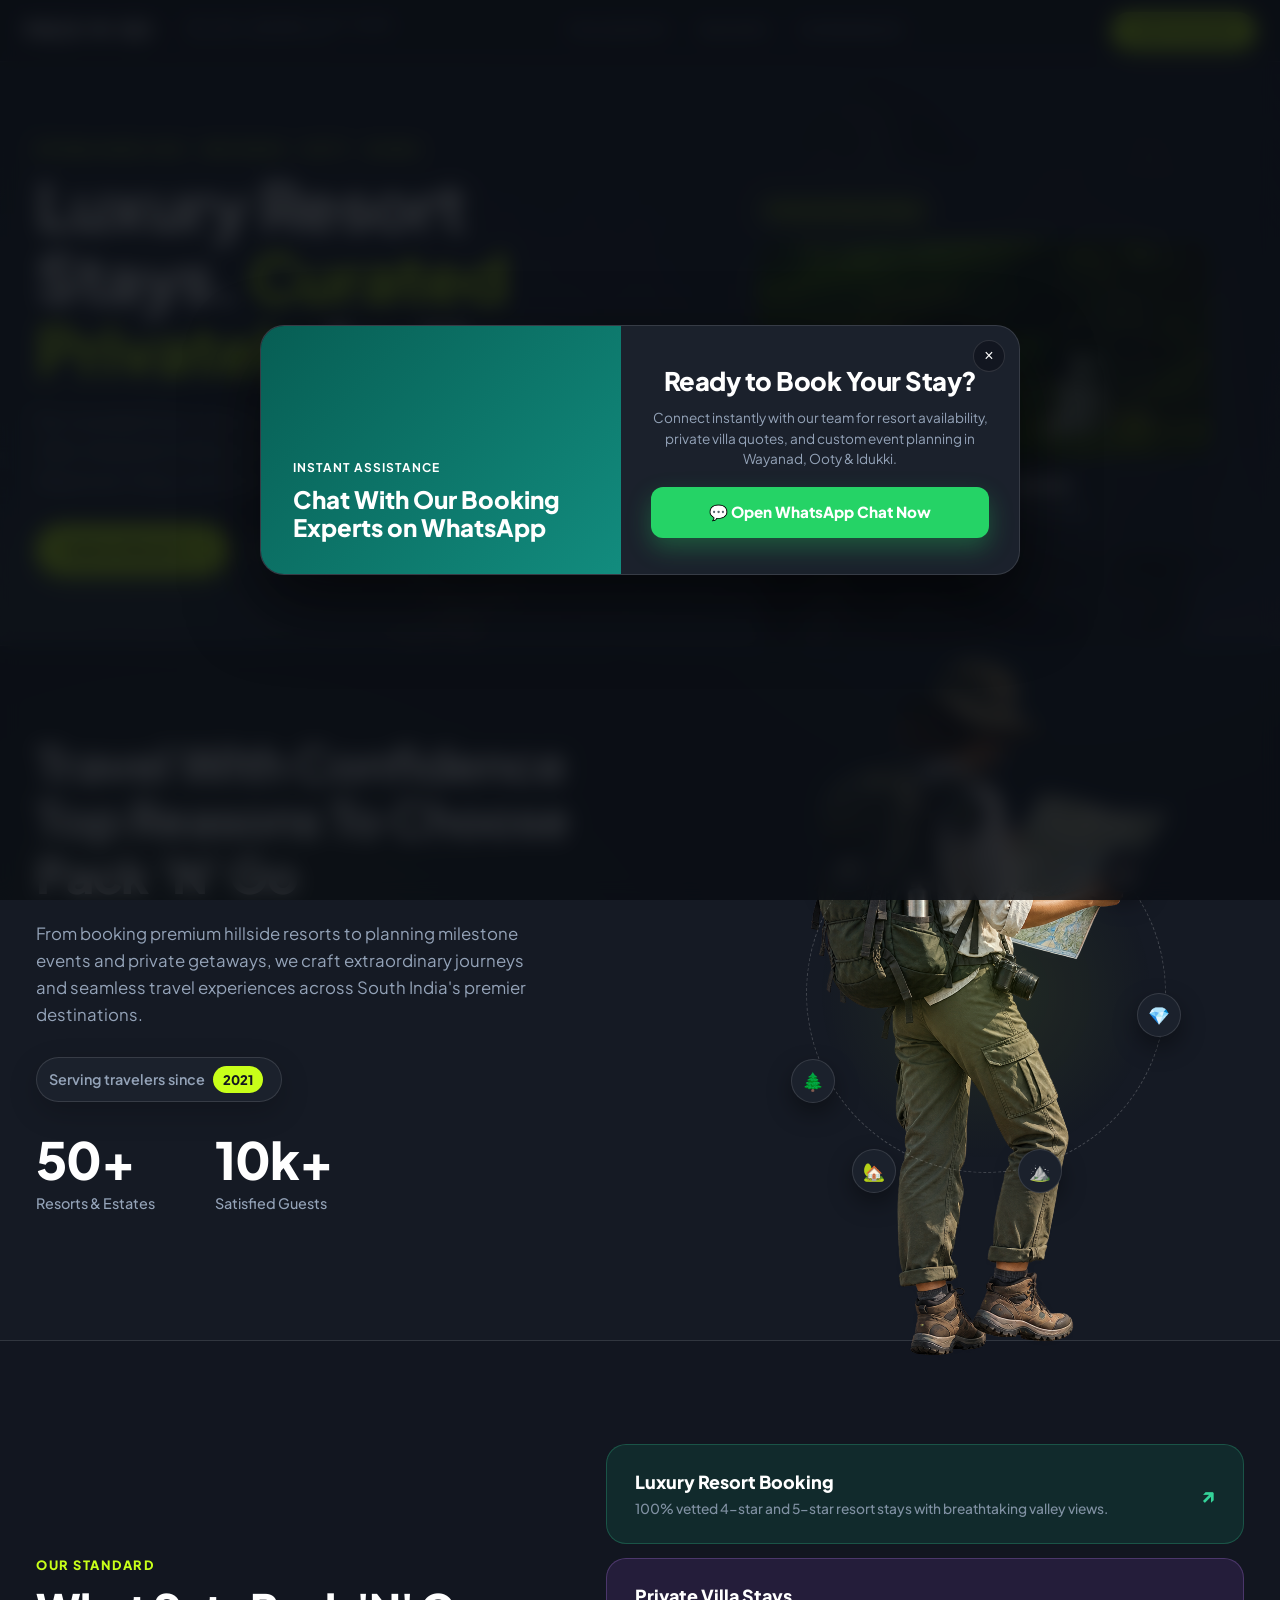
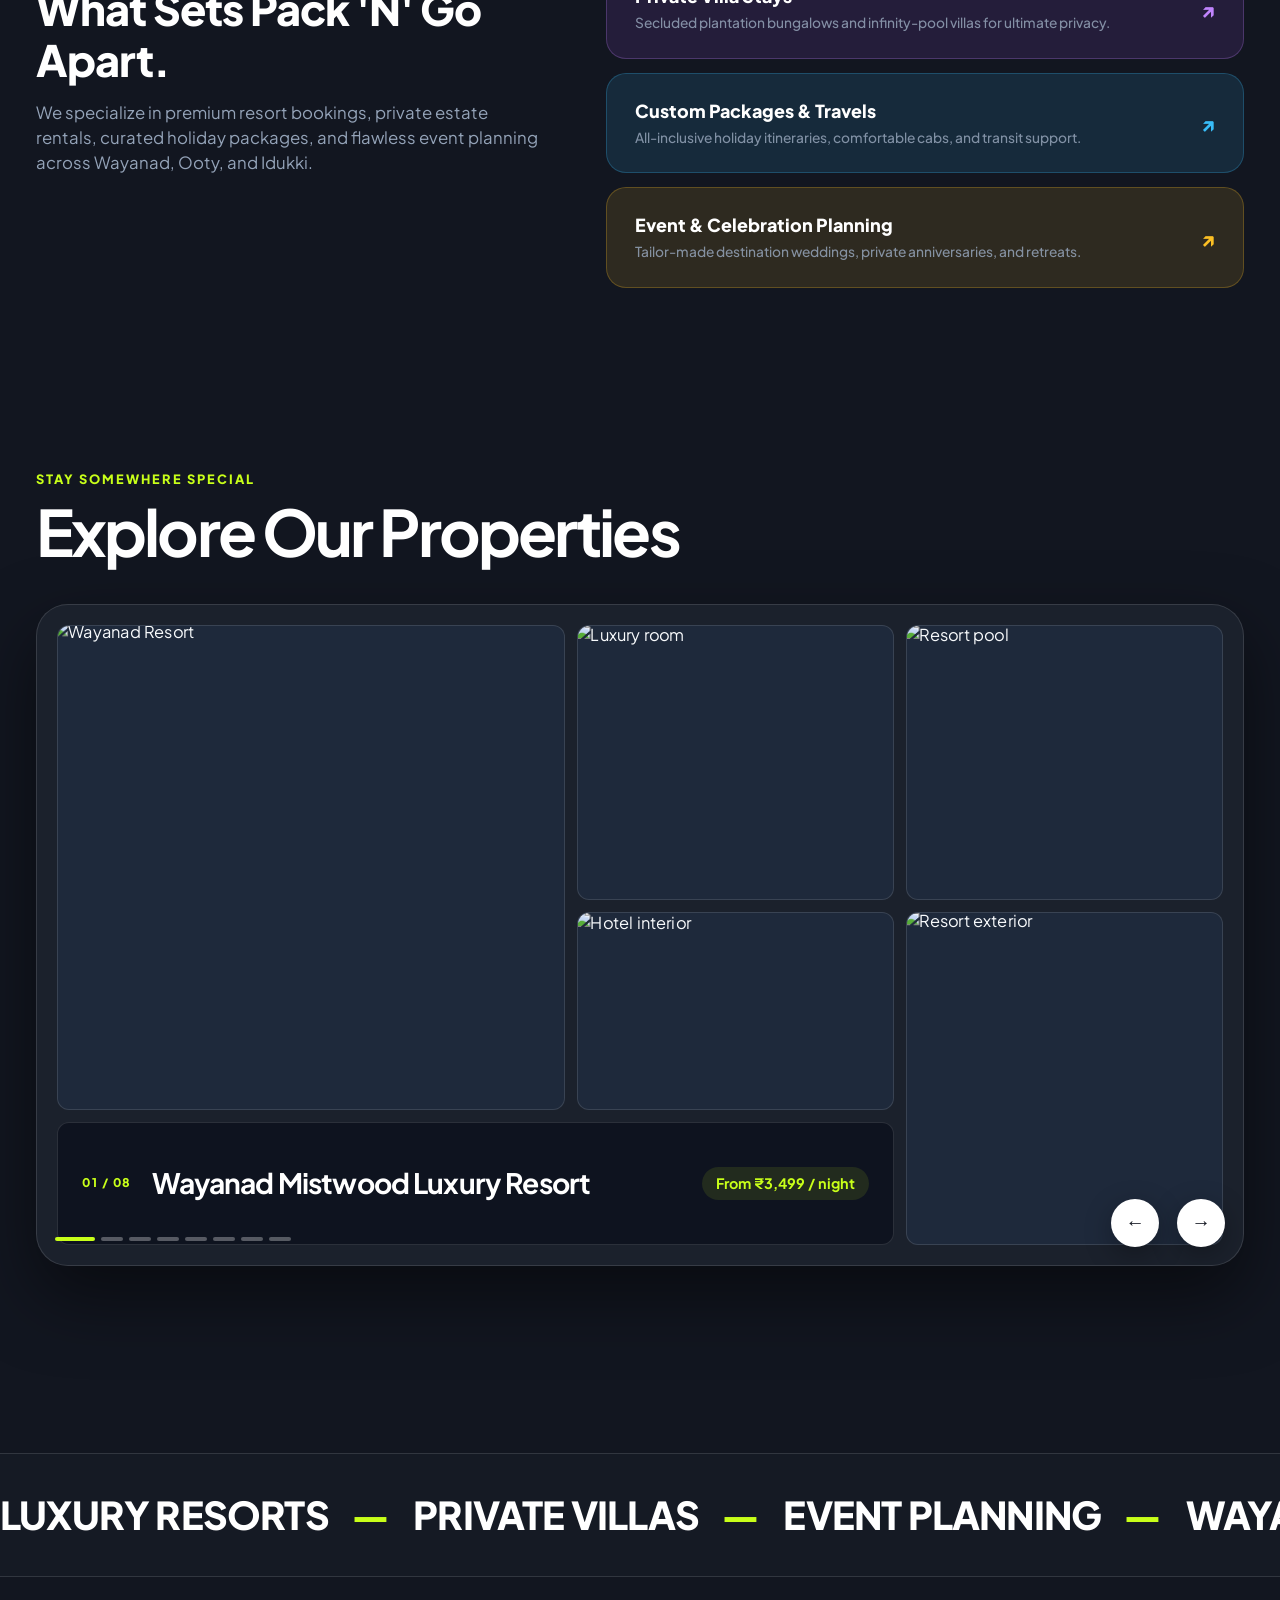
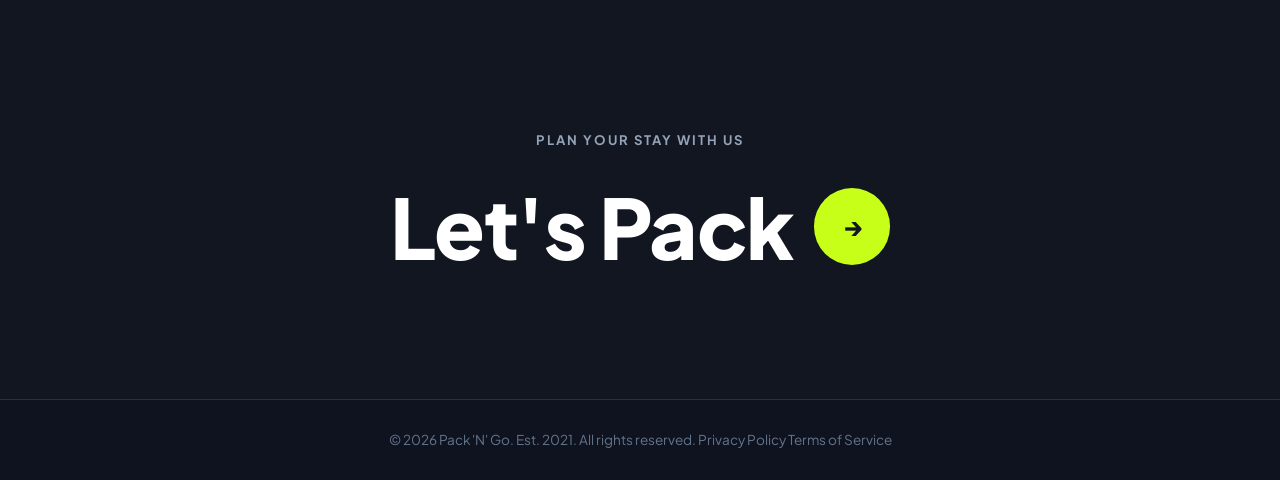
==== commit 35d02719: "-contents-updated" ====
--- a/index.html
+++ b/index.html
@@ -125,15 +125,6 @@
             </div>
           </div>
 
-          <a href="https://wa.me/919567907281?text=Hi!%20I%27d%20like%20to%20browse%20available%20resorts."
-            target="_blank" rel="noopener noreferrer" class="btn-explore">
-            Chat on WhatsApp
-            <svg width="18" height="18" viewBox="0 0 24 24" fill="none" stroke="currentColor" stroke-width="2.5"
-              stroke-linecap="round" stroke-linejoin="round">
-              <line x1="7" y1="17" x2="17" y2="7"></line>
-              <polyline points="7 7 17 7 17 17"></polyline>
-            </svg>
-          </a>
         </div>
 
         <div class="orbit-visual-wrap">
@@ -210,8 +201,7 @@
         <p class="property-eyebrow">STAY SOMEWHERE SPECIAL</p>
         <h2>Explore Our Properties</h2>
       </div>
-      <p class="property-heading-copy">Handpicked luxury resorts and private estates across Wayanad, Ooty, and Idukki.
-      </p>
+    
     </div>
     <div class="property-gallery" id="propertyGallery">
       <div class="property-gallery-stage">
@@ -453,8 +443,9 @@
   </section>
 
   <footer>
-    <p>© 2026 Pack 'N' Go . Est. 2021. Luxury Resort Bookings, Private Stays & Event Planning across Wayanad, Ooty &
-      Idukki.</p>
+    <p>© 2026 Pack 'N' Go. Est. 2021. All rights reserved.
+Privacy Policy
+Terms of Service</p>
   </footer>
 
   <!-- Direct WhatsApp Chat Modal on Scroll to Bottom -->
